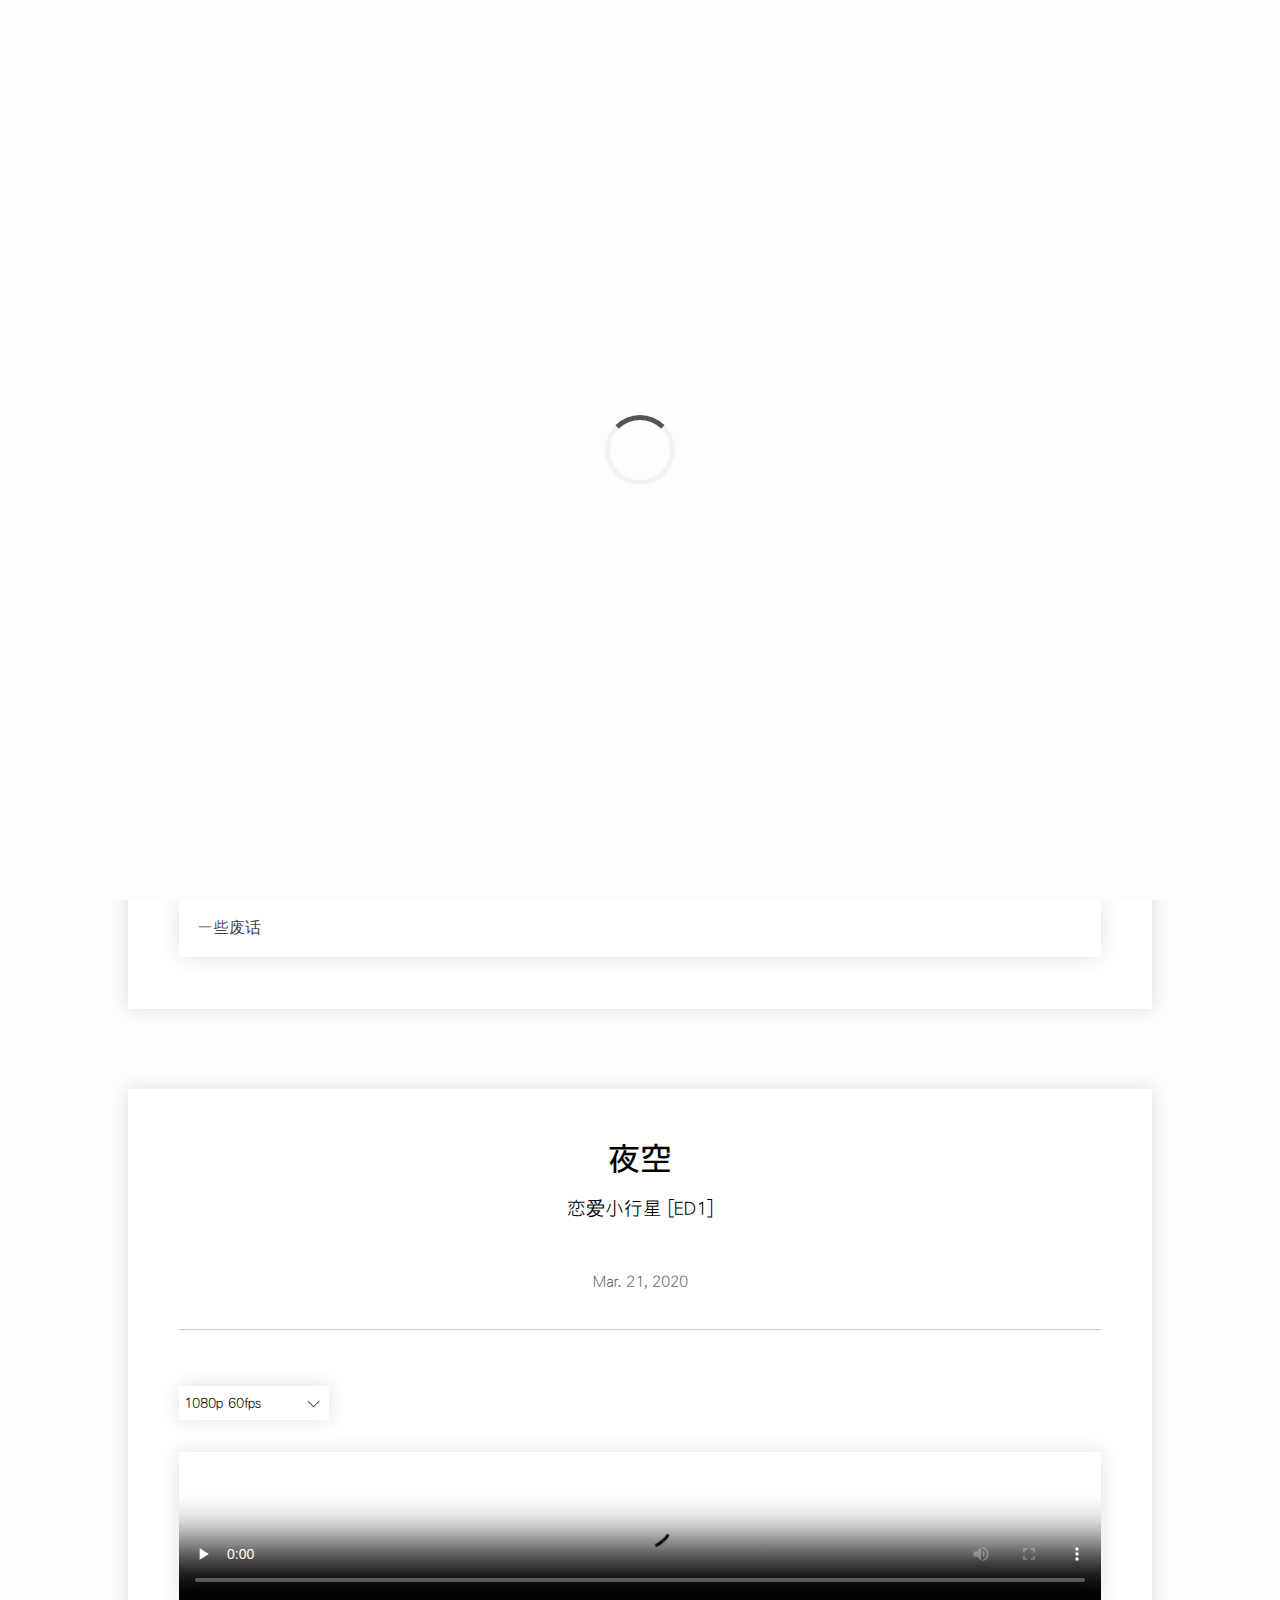
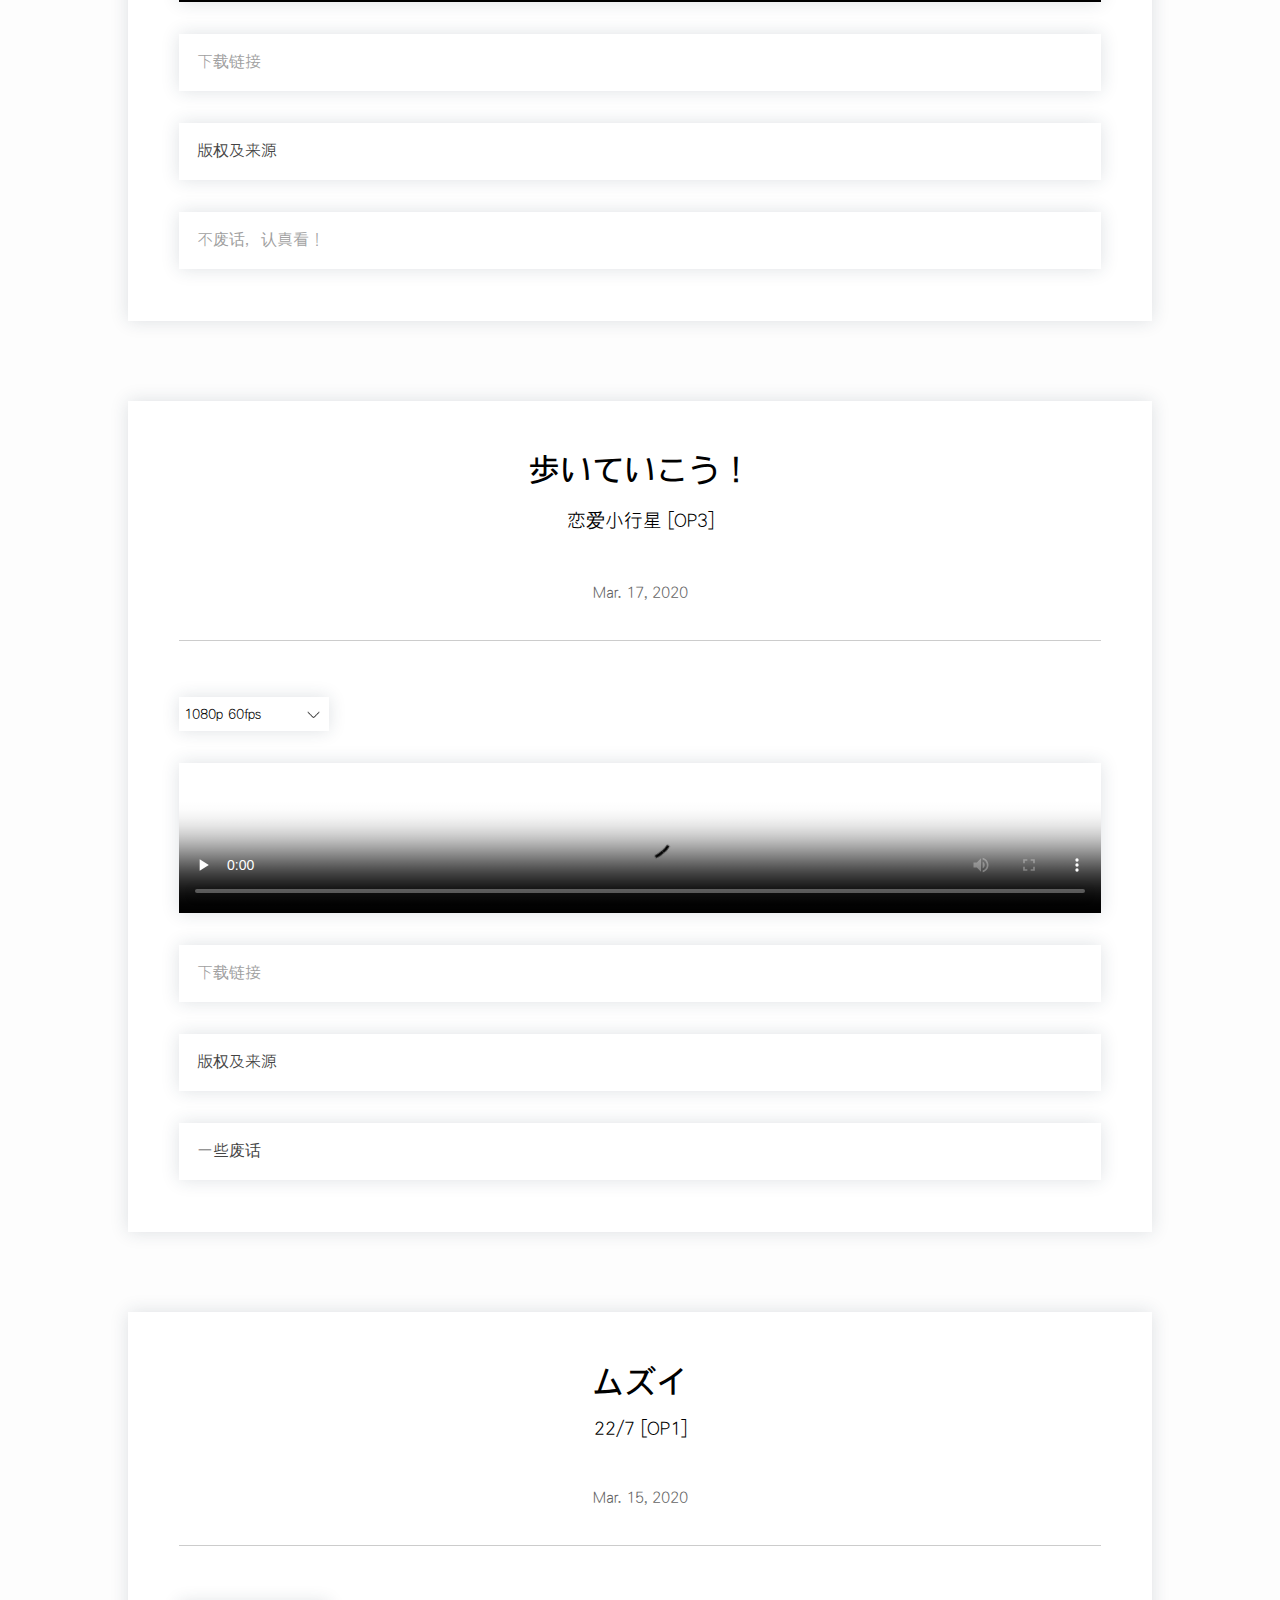
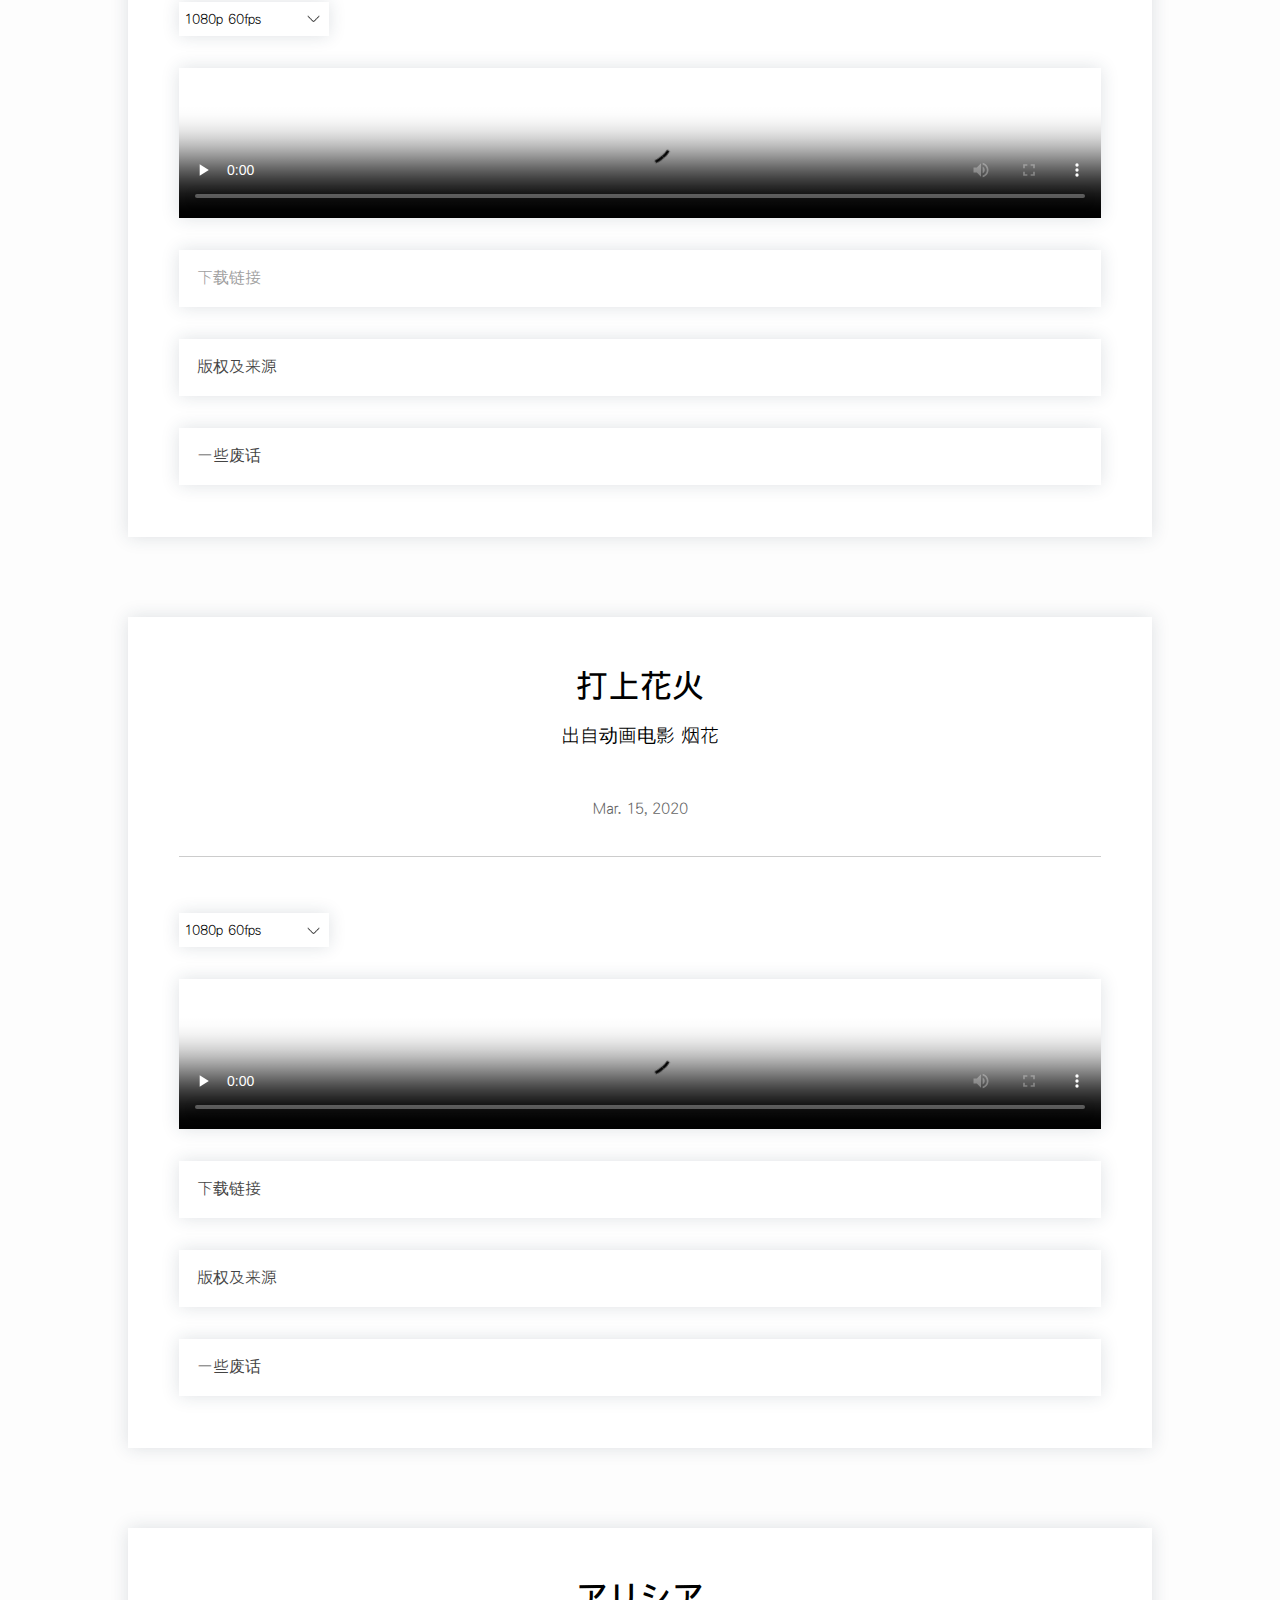
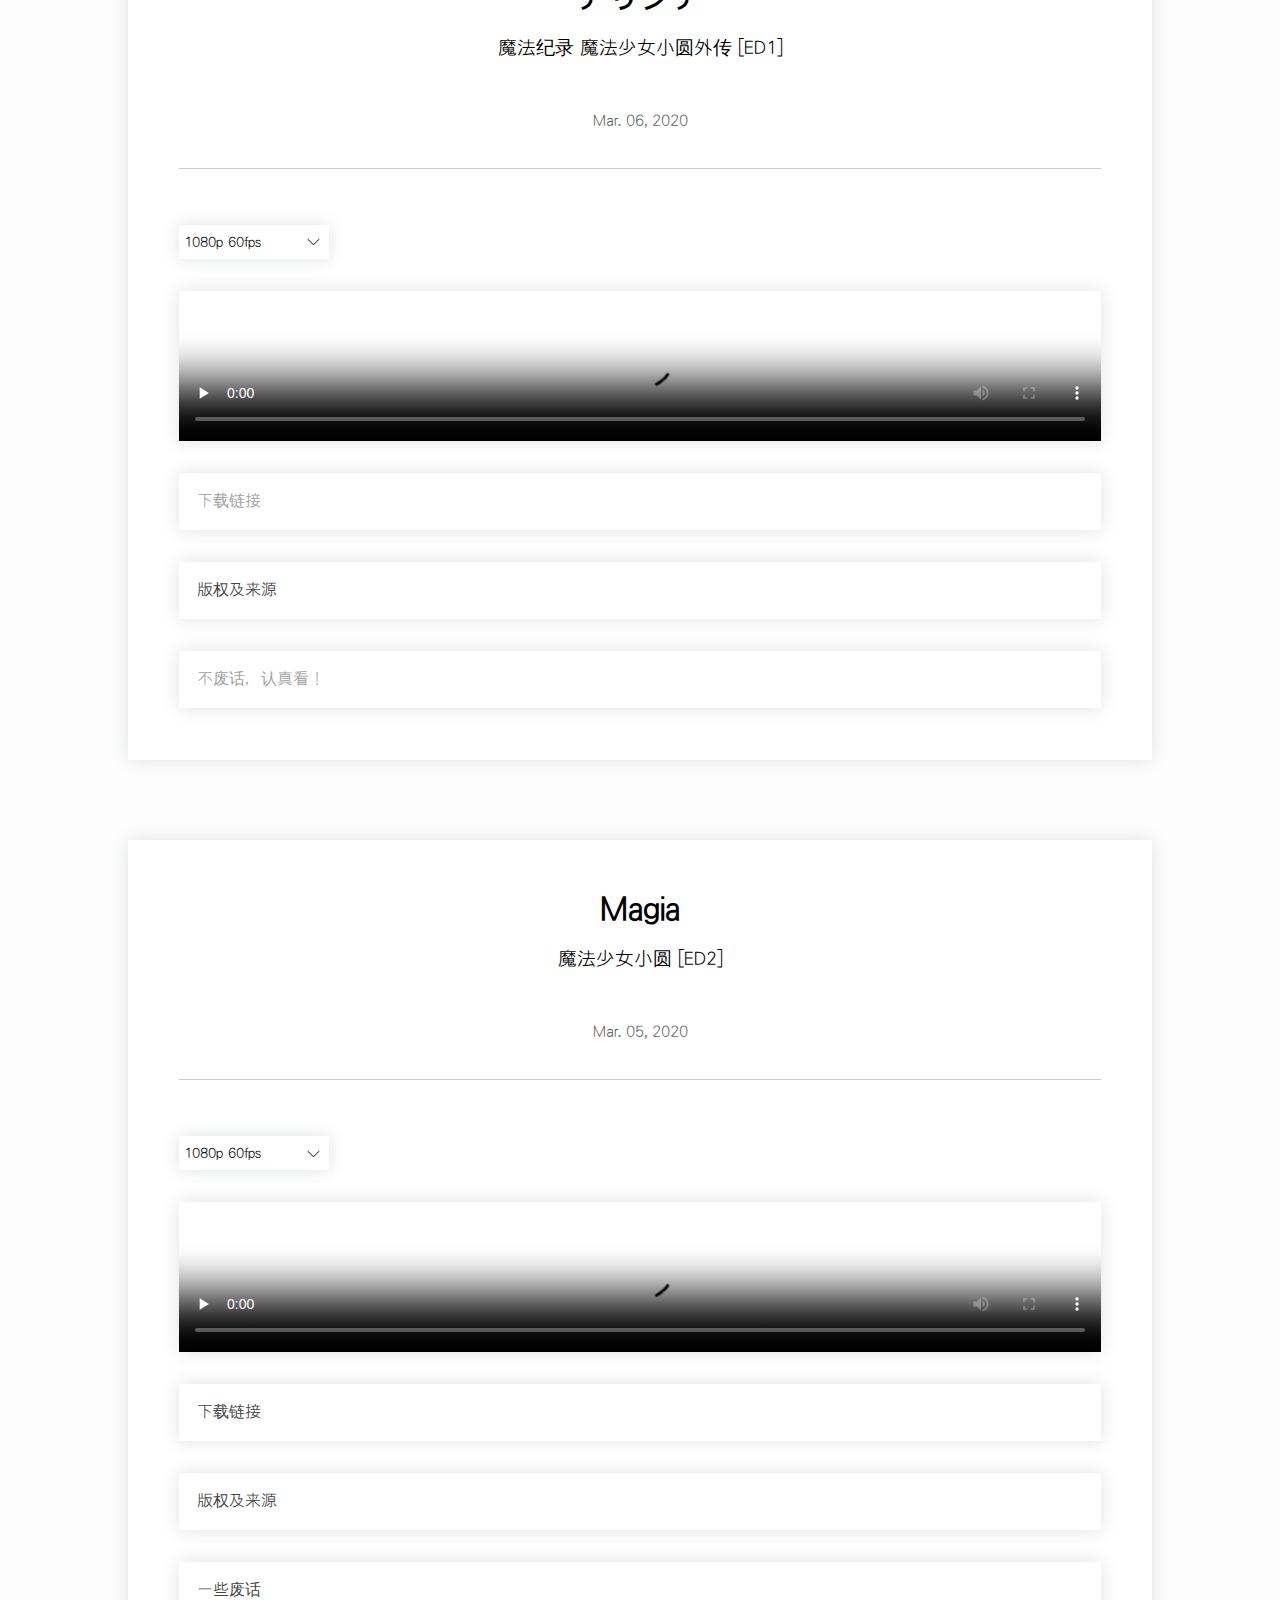
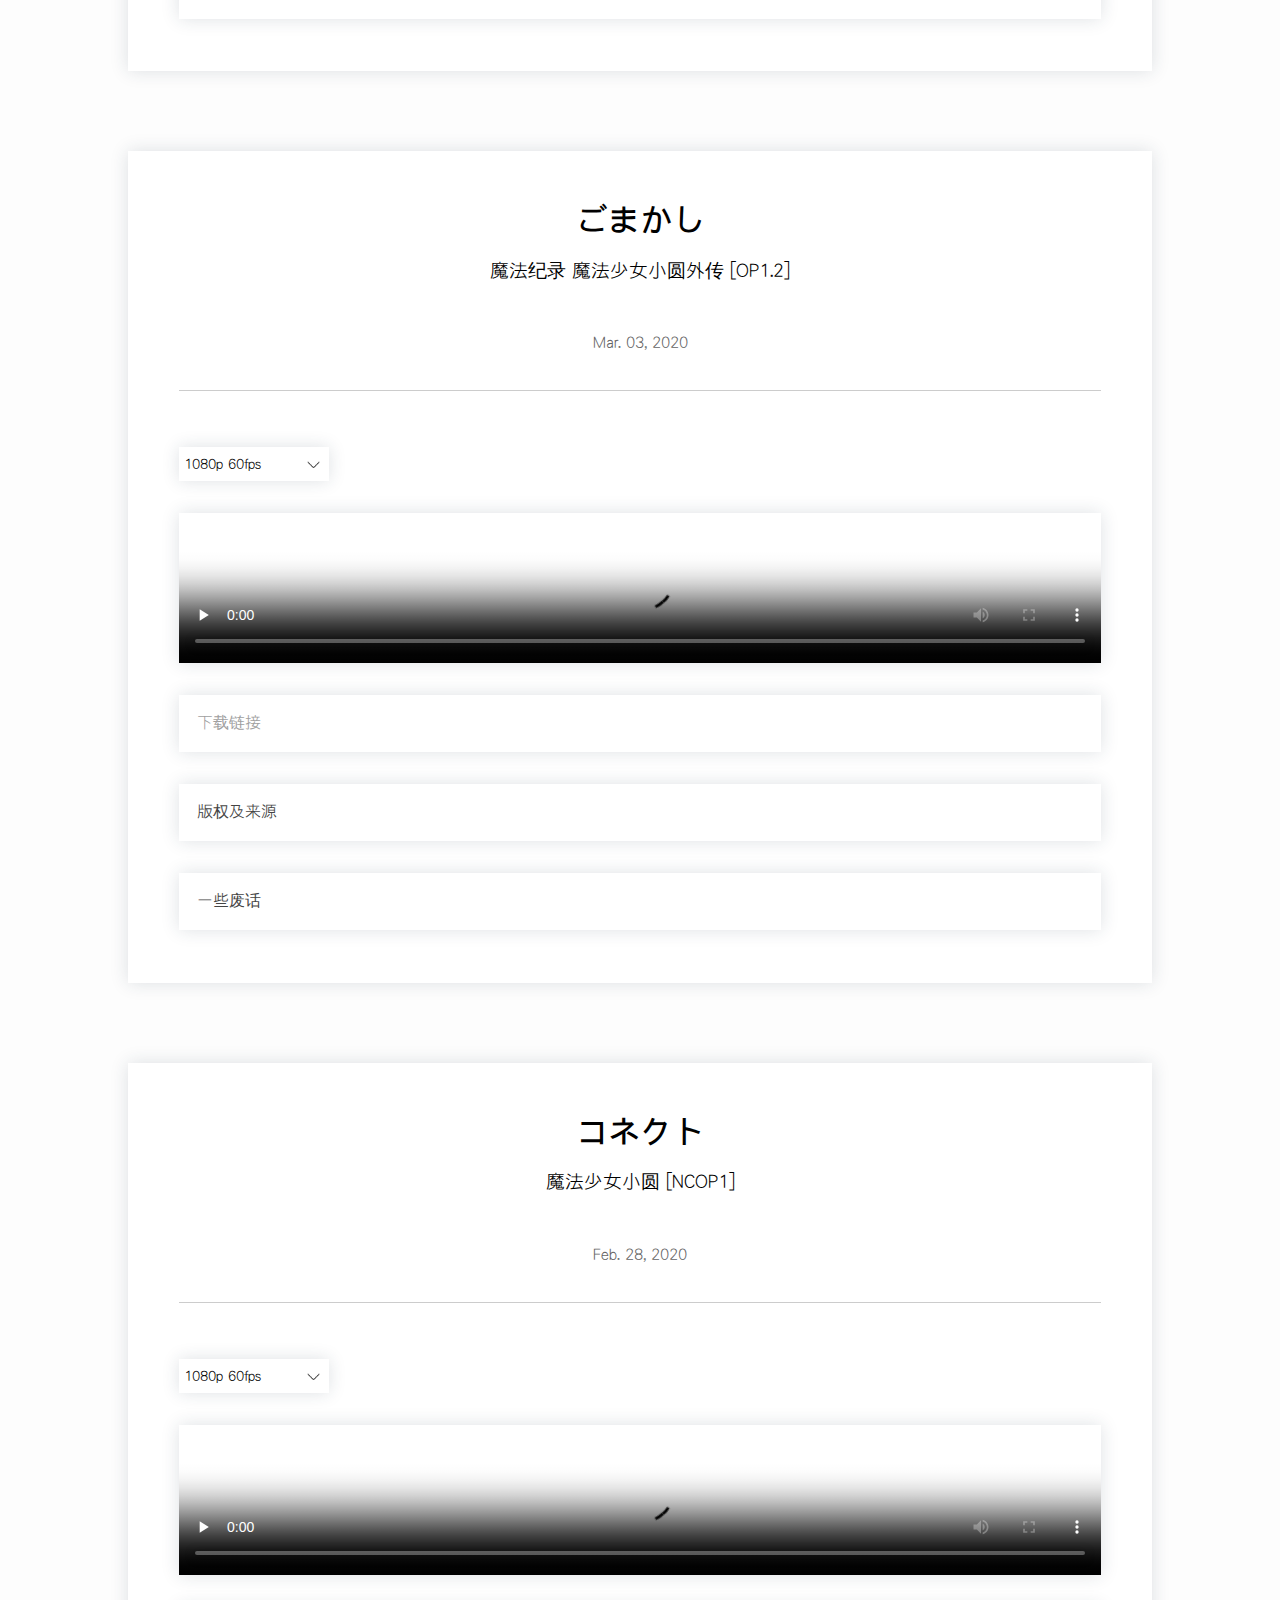
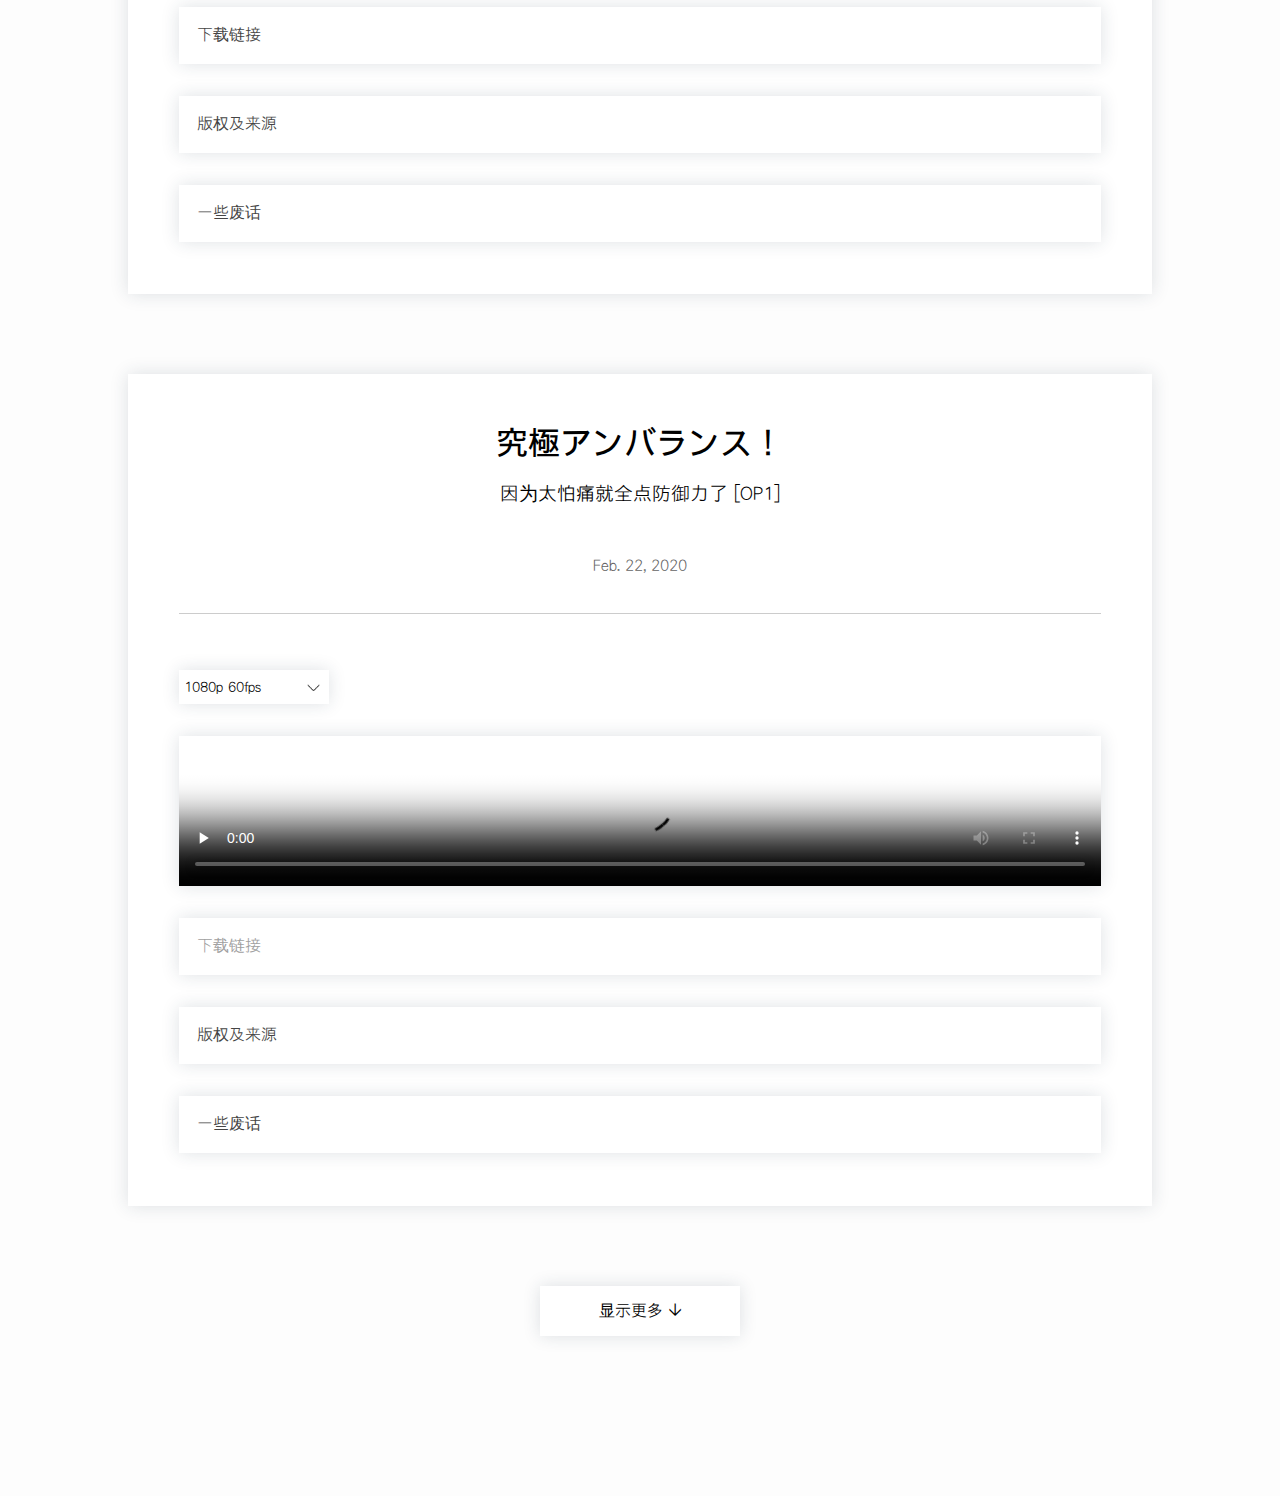
==== index.html @ 06110be8 "Code maintenance" ====
<!DOCTYPE html>
<html lang="zh-Hans">
<head>
<title>Smooth Video Project Demo</title>
<meta charset="UTF-8">
<meta name="description" content="Demo videos for SVP">
<meta name="keywords" content="SVP, Smooth Video Project, Anime">
<meta name="viewport" content="width=device-width, initial-scale=1">
<link rel="stylesheet" type="text/css" href="css/style.css">
<script src="scripts/jquery-3.4.1.min.js"></script> 
<script src="scripts/list.js"></script> 
<script src="scripts/list_initialize.js"></script> 
<script src="scripts/ui_initialize.js"></script> 
<script src="scripts/ui_template.js"></script> 
<script src="scripts/ui_control.js"></script> 
<script src="scripts/player_control.js"></script>
</head>

<body onscroll="headerStyleUpdate()" onresize="menuSmallScreenOptimize ()">
<div id="loadingScreen">
    <div id="loadingAnimation"></div>
</div>
<img id="ip_check_img" alt="google server test image">
<script>
        googleStatusCheck ();
    </script>
<div id="nav-btn" class onclick="navUpdate ()"><span></span></div>
<div id="nav-menus">
    <div id="nav-menu-1">
        <div class="nav-menu-content">
            <div class="nav-menu-title">
                <p>SVP DEMO</p>
            </div>
            <div><a href="javascript:void(0);" onclick="updatePage ('video')">
                <p>主页&nbsp;/ Home Page</p>
                </a></div>
            <div><a href="javascript:void(0);" onclick="showMenu ('nav-menu-2')">
                <p>设置&nbsp;/ Settings</p>
                </a></div>
            <div><a href="javascript:void(0);" onclick="updatePage ('readme')">
                <p>注意事项&nbsp;/ Read Me</p>
                </a></div>
            <div></div>
        </div>
    </div>
    <div id="nav-menu-2">
        <div class="nav-menu-content">
            <div class="nav-menu-title">
                <p>设置&nbsp;/ Settings</p>
            </div>
            <div>
                <p>简繁转换&nbsp;/ Character Set</p>
                <div id="google_translate_element"></div>
            </div>
            <div><a href="javascript:void(0);" onclick="hideMenu ('nav-menu-2')">
                <p>&#129120;&nbsp;返回&nbsp;/ Back</p>
                </a></div>
            <div></div>
        </div>
    </div>
</div>
<div id="header" class>
    <div class="header-content">
        <div class="header-title">
            <p><span onclick="smoothUpdateVideos ('video','main')">SVP DEMO</span></p>
        </div>
    </div>
</div>
<div id="main">
    <div id="search-bar">
        <div class="icon">
            <svg focusable="false" viewbox="0 0 24 24">
                <path d="M15.5 14h-.79l-.28-.27A6.471 6.471 0 0 0 16 9.5 6.5 6.5 0 1 0 9.5 16c1.61 0 3.09-.59 4.23-1.57l.27.28v.79l5 4.99L20.49 19l-4.99-5zm-6 0C7.01 14 5 11.99 5 9.5S7.01 5 9.5 5 14 7.01 14 9.5 11.99 14 9.5 14z"></path>
            </svg>
        </div>
        <div class="input">
            <input type="text" autocapitalize="off" autocomplete="off">
        </div>
    </div>
    <script>
        var input = document.getElementById("search-bar").getElementsByTagName("input")[0];
        input.addEventListener("keyup", function(event) {
            if (event.keyCode === 13) {
                search (this.value);
                $(this).blur();
            }
        });
    </script>
    <div id="videos">
        <div class="readme" style="display: none;">
            <h1 align="center">注意事项</h1>
            <h3 align="center">OPED的艺术凝聚了一部番的灵魂！</h3>
            <br />
            <p class="date">Mar. 26, 2020</p>
            <button class="accordion">CREDIT</button>
            <div class="panel">
                <ol>
                    <li>
                        <p><a href="https://www.svp-team.com/">SVP官网</a></p>
                    </li>
                    <li>
                        <p>此页面上的资源仅供学习交流使用，禁止用于任何商业用途！若喜欢此作品请购买正版支持！</p>
                    </li>
                </ol>
            </div>
            <button class="accordion">关于网页使用</button>
            <div class="panel">
                <ol>
                    <li>
                        <p>请使用当前的网页语言进行搜索。即当网页为简体时，请用简体中文进行搜索（也可以直接用日文搜索歌曲名），以此类推。</p>
                    </li>
                    <li>
                        <p>搜索关键词请用空格分开。</p>
                    </li>
                    <li>
                        <p>任何bug请通过<a href="https://github.com/KarlKKang/SVP-Demo">Github</a>提交。</p>
                    </li>
                </ol>
            </div>
            <button class="accordion">关于在线播放</button>
            <div class="panel">
                <ol>
                    <li>
                        <p>请根据网络情况自行选择分辨率播放。默认播放1080p分辨率。</p>
                    </li>
                    <li>
                        <p>建议网速：</p>
                        <ul>
                            <li>
                                <p>1080p - 10Mbps</p>
                            </li>
                            <li>
                                <p>2160p (4K) - 25Mbps</p>
                            </li>
                        </ul>
                    </li>
                    <li>
                        <p>部分设备（目前已知所有ios设备）不支持浏览器4K在线播放，在这种情况下即使选择4K也只会播放1080p。点击<a href="https://storage.googleapis.com/svp-demo/videos/online/%E6%9F%90%E7%A7%91%E5%AD%A6%E7%9A%84%E8%B6%85%E7%94%B5%E7%A3%81%E7%82%AES%20%5BOP1%5D%5B2160p%5D%5Bx264_aac%5D.mp4">这里</a>测试你的设备是否支持4K播放。</p>
                    </li>
                    <li>
                        <p>部分视频有使用音轨延迟，如果播放器不支持会导致音轨和视频不同步，遇到这种情况请更换播放器或浏览器。</p>
                    </li>
                    <li>
                        <p>Windows浏览器建议：</p>
                        <ul>
                            <li>
                                <p>旧版Edge不推荐，不支持音轨延迟。</p>
                            </li>
                            <li>
                                <p>新版Chromium Edge同样不推荐，视频播放不流畅，会产生Judder效果。</p>
                            </li>
                            <li>
                                <p>Chrome推荐。</p>
                            </li>
                            <li>
                                <p>Firefox推荐。</p>
                            </li>
                        </ul>
                    </li>
                    <li>
                        <p>在线播放的视频均为低码率高压缩版，如果需要高质量版请展开“下载链接”菜单下载。</p>
                    </li>
                    <li>
                        <p>在线播放的视频字幕均为内嵌硬字幕，如需要软字幕版本请展开“下载链接”菜单下载高质量版。</p>
                    </li>
                </ol>
            </div>
            <button class="accordion">关于下载</button>
            <div class="panel">
                <ol>
                    <li>
                        <p>高质量下载版色彩精度为10bit，请仔细配置播放器以获得最佳体验。</p>
                    </li>
                    <li>
                        <p>下载版字幕为mkv封装软字幕，有的会同时封装字体，有的不会。没有封装字体的请自行安装字体。</p>
                    </li>
                    <li>
                        <p>新番源均为WebRip，故没有高质量版本提供下载。</p>
                    </li>
                </ol>
            </div>
            <button class="accordion">关于视频源的选择</button>
            <div class="panel">
                <ol>
                    <li>
                        <p>新番源均为WebRip，有蓝光源放流的就会根据情况选择BDMV或BDRip。</p>
                    </li>
                    <li>
                        <p>关于NC OP/ED：首先新番肯定不会有NC版的。其次如果credit对补帧效果影响不大我们会选择保留credit，如果credit对画面平衡有帮助我们也会保留credit。</p>
                    </li>
                    <li>
                        <p>至于BD放流后已经做过WebRip的番会不会重做，就要随缘了~</p>
                    </li>
                </ol>
            </div>
            <div class="end-line-margin"></div>
        </div>
        <div id="page-end"></div>
    </div>
</div>
<div id="key"></div>
<script>
		initialize();
	</script> 
<script type="text/javascript">
        function googleTranslateElementInit() {
            new google.translate.TranslateElement({pageLanguage: 'zh-Hans'}, 'google_translate_element');
        }
    </script> 
<script type="text/javascript" src="//translate.google.com/translate_a/element.js?cb=googleTranslateElementInit"></script>
</body>
</html>
---- css/style.css ----
@font-face {
    font-family: JP;
    src: url("../fonts/ja/DFPGothicP-W3.woff");
    font-weight: normal;
}
@font-face {
    font-family: JP;
    src: url("../fonts/ja/DFPGothicP-W5.woff");
    font-weight: bold;
}
@font-face {
    font-family: CN;
    src: url("../fonts/zh/华康金刚黑A Std Light.woff");
    font-weight: normal;
}
@font-face {
    font-family: CN;
    src: url("../fonts/zh/华康金刚黑A Std Medium.woff");
    font-weight: bold;
}
@font-face {
    font-family: Arial;
    src: url("../fonts/en/Arial.woff");
    font-weight: normal;
}
@font-face {
    font-family: Arial;
    src: url("../fonts/en/Arial Bold.woff");
    font-weight: bold;
}
@font-face {
    font-family: Arial;
    src: url("../fonts/en/Arial Italic.woff");
    font-weight: normal;
    font-style: italic;
}
@font-face {
    font-family: Arial;
    src: url("../fonts/en/Arial Bold Italic.woff");
    font-weight: bold;
    font-style: italic;
}
@font-face {
    font-family: Segoe UI Symbol;
    src: url("../fonts/symbol/SEGUISYM.woff");
}

* {
    font-family: "CN", "JP", "Arial", "Emoji", "Segoe UI Symbol";
    box-sizing: border-box;
    border: 0;
    outline: 0;
}
:lang(ja){
    font-family: "JP", "Arial", "Emoji", "Segoe UI Symbol" !important;
}
.emoji{
    font-family: "Arial" !important;
}

a, a:link, a:visited, a:active, a:hover {
    color: #1069c9;
    text-decoration: none;
}
a:hover{
    text-decoration: underline;
}

body{
    background: #fdfdfd;
    color: #000;
    margin: 0px;
}
#main{
    position: absolute;
    z-index: 1;
    top: 0px;
    right: 0px;
    left: 0px;
    font-size: 1em;
    padding-top: 5em;
    padding-bottom: 5em;
    padding-left: 10%;
    padding-right: 10%;
}
h3 {
    font-weight: normal;
}
hr{
    display: block;
    margin-top: 0.5em;
    margin-bottom: 0.5em;
    margin-left: auto;
    margin-right: auto;
    border-bottom: 1px solid rgba(0,0,0,0.2);
}
.video-frame, .readme, #page-end, #search-bar {
    margin: 0px auto 5em auto;
    width: 100%;
    max-width: 1500px;
    font-size: 1em;
}
.video-frame, .readme{
    padding-top: 3%;
    padding-bottom: 3%;
    padding-left: 5%;
    padding-right: 5%;
    background-color: #fff;
    box-shadow: 0 0 17px 0 rgba(32,52,76,.15);
    transition: box-shadow .4s ease-out;
}
.video-frame:hover, .readme:hover, #page-end button:hover, #search-bar:hover{
    box-shadow: 0 2px 30px 2px rgba(32,52,76,.25);
}
video {
    position: relative;
    width: 100%;
    display: block;
    float: left;
}
video, .video-disabled {
    font-size: 1em;
    margin: 2em 0px 0px 0px;
    box-shadow: 0 0 17px 0 rgba(32,52,76,.15);
}
.video-disabled {
    position: relative;
    width: 100%;
    display: block;
    float: left;
    padding-top: 56.25%;
}
.video-disabled-content {
    position: absolute;
    top: 0;
    left: 0;
    bottom: 0;
    right: 0;
}
.video-disabled-content-overlay {
    position: absolute;
    width: 100%;
    height: 100%;
    background-color: rgba(0,0,0,0.75);
    z-index: 2;
}
.video-disabled-content-overlay-content {
    position: absolute;
    margin: 0px 5%;
    top: 50%;
    color: white;
    -ms-transform: translate(0px,-50%);
    transform: translate(0px,-50%);
}
.date {
    text-align: center;
    color: rgb(100, 100, 100);
}
#page-end{
    text-align: center;
}
#page-end button{
    margin: 0 auto;
    font-size: 1em;
    max-width: 200px;
    width: 100%;
    height: 50px;
    background-color: #fff;
    box-shadow: 0 0 17px 0 rgba(32,52,76,.15);
    transition: box-shadow .4s ease-out;
}
#page-end p{
    margin: 0 auto;
    font-size: 1em;
    color: rgb(100, 100, 100);
}
#key{
    position: fixed;
    font-size: 0;
    top: 0;
    left: 0;
    width: 0px;
    height: 0px;
    margin: 0px;
    padding: 0px;
    overflow: hidden;
}

#header, #nav-btn,#nav-btn span{
    transition-duration: .4s;
    transition-timing-function: cubic-bezier(.7,0,.3,1);
}
#ip_check_img{
    display: none;
    width: 0;
    height: 0;
}
/*////////////////////////////////////////////////////////Search bar////////////////////////////////////////////////////////*/
#search-bar{
    background: #fff;
    display: flex;
    align-items: stretch;
    height: 50px;
    box-shadow: 0 0 17px 0 rgba(32,52,76,.15);
    transition: box-shadow .4s ease-out;
    margin: 0 auto 3em auto;
}
#search-bar .icon{
    margin: 0 10px;
    height: 50px;
    width: 24px;
    display: flex;
    align-items: center;
}
#search-bar .icon svg{
    display: block;
    fill: #9AA0A6;
    height: 24px;
    width: 24px;
}
#search-bar .input{
    margin-right: 10px;
    flex: 1;
    background-color: transparent;
}
#search-bar .input input{
    width: 100%;
    height: 100%;
    color: rgba(0,0,0,.87);
    word-wrap: break-word;
    font-size: 1em;
    display: block;
}
/*////////////////////////////////////////////////////////Navigation menu////////////////////////////////////////////////////////*/
#nav-menus{
    position: fixed;
    display: none;
    top: 0;
    left: 0;
    bottom: 0;
    right: 0;
    width: 100%;
    height: 100%;
    background-color: transparent;
    z-index: 98;
}
#nav-menu-1, #nav-menu-2{
    position: absolute;
    display: none;
    top: 0;
    left: 0;
    bottom: 0;
    right: 0;
    margin: 0;
    width: 100%;
    height: 100%;
    background-color: #fff;
    opacity: 0;
    overflow-y: auto;
}
#nav-menu-1{
    z-index: 1;
}
#nav-menu-2{
    z-index: 2;
}
.nav-menu-content{
    position: absolute;
    text-align: center;
    max-width: 100%;
    top: 50%;
    left: 50%;
    -ms-transform: translate(-50%, -50%);
    transform: translate(-50%, -50%);
    word-wrap: break-word;
}
.nav-menu-content.small-screen{
    top: 0;
    -ms-transform: translate(-50%, 0);
    transform: translate(-50%, 0);
}
.nav-menu-content div{
    margin: 0;
    padding: 3em 0 0 0;
}
.nav-menu-content p{
    margin: 0;
    padding: 0;
    font-size: 1.25em;
}
.nav-menu-content .nav-menu-title{
    padding: 3em 0 3em 0;
    border-bottom: .5px solid rgba(0,0,0,0.2);
}
.nav-menu-content a, .nav-menu-content a:link, .nav-menu-content a:hover, .nav-menu-content a:active, .nav-menu-content a:visited{
    color: #000;
    text-decoration: none;
    transition: color .3s ease-out;
}
.nav-menu-content a:hover, .nav-menu-content a:active{
    color: #bbb;
}
#google_translate_element{
    padding: 1em 0 0 0;;
    margin: 0;
}
#google_translate_element div{
    padding: 0;
    margin: 0;
}
#google_translate_element .unavailable{
    color: #bbb;
    font-size: 1em;
    padding-top: 1em;
}
select.goog-te-combo{
    max-width: 250px;
    width: 100%;
    margin-bottom: 1em !important;
}
/*////////////////////////////////////////////////////////Navigation button////////////////////////////////////////////////////////*/
#nav-btn{
    position: fixed;
    top: 10.5px;
    left: 4.6875%;
    display: block;
    width: 24px;
    height: 24px;
    cursor: pointer;
    z-index: 99;
}
#nav-btn span{
    display: block;
    position: absolute;
    top: 50%;
    left: 50%;
    width: 18px;
    height: 2px;
    background: #000;
    margin: -1px 0 0 -9px;
    border-radius: 1px;
    -webkit-transform-origin: right top;
    transform-origin: right top;
}
#nav-btn span:before, #nav-btn span:after{
    display: block;
    position: absolute;
    top: 50%;
    left: 0;
    width: 18px;
    height: 2px;
    background: #000;
    content: "";
    transition: .3s;
}
#nav-btn span:before{
    margin-top: -8px;
}
#nav-btn span:after{
    margin-top: 6px;
    width: 12px;
}
/*
#nav-btn.active{
    pointer-events: none;
}
*/
#nav-btn.active span{
    background: transparent;
}
#nav-btn.active span:before, #nav-btn.active span:after{
    margin-top: 0;
}
#nav-btn.active span:before{
    -webkit-transform: rotate(-45deg);
    transform: rotate(-45deg);
}
#nav-btn.active span:after{
    width: 18px;
    -webkit-transform: rotate(-135deg);
    transform: rotate(-135deg);
}
/*////////////////////////////////////////////////////////Header////////////////////////////////////////////////////////*/
#header{
    position: fixed;
    top: 0;
    left: 0;
    width: 100%;
    height: 46px;
    background: none;
    z-index: 89;
    transition: box-shadow .3s ease, background .3s ease;
}
#header.header-fixed{
    background: #fff;
    border-bottom: .5px solid rgba(0,0,0,0.2);
}
#header .header-content{
    position: relative;
    width: 100%;
    height: 100%;
    padding: 10.5px 4.6875%;
    text-align: center;
}
#header .header-title{
    margin: 0 auto;
}
#header .header-title p{
    margin: auto;
    font-size: 1.17em;
}
#header .header-title p span{
    cursor: pointer;
}
/*////////////////////////////////////////////////////////Select////////////////////////////////////////////////////////*/
select {
    font-size: 0.9em;
    margin: 2.2222em 0px 0px 0px;
    max-width: 150px;
    width: 100%;
    padding: 5px 35px 5px 5px;
    -moz-appearance: none;
    -webkit-appearance: none;
    appearance: none;
    height: 34px;
    background: url('../image/arrow_3.png') 96% / 15% no-repeat #FFF;
    background-color: #fff;
    box-shadow: 0 0 17px 0 rgba(32,52,76,.15);
}
select::-ms-expand {
    display: none; /* Hide the default arrow in Internet Explorer 10 and Internet Explorer 11 */
}
/* Target Internet Explorer 9 to undo the custom arrow */
@media screen and (min-width:0\0) {
    select {
        background: none\9;
        padding: 5px\9;
    }
}
.end-line-margin {
    font-size: 2em;
    margin: 0.67em 0px 0px 0px;
    width: 100%;
    height: 0px;
}

/*////////////////////////////////////////////////////////Accordion////////////////////////////////////////////////////////*/
.accordionDisabled, .accordion {
    display: block;
    float: left;
    font-size: 1em;
    margin: 2em 0px 0px 0px;
    background-color: #fff;
    box-shadow: 0 0 17px 0 rgba(32,52,76,.15);
    padding: 18px;
    width: 100%;
    text-align: left;
    border: none;
    border-radius: 0px;
    outline: none;
}
.accordionDisabled {
    color: rgb(160, 160, 160);
    cursor: default;
}
.accordion {
    color: #444;
    cursor: pointer;
    transition: 0.4s;
}
/* Add a background color to the button if it is clicked on (add the .active class with JS), and when you move the mouse over it (hover) */
.accordion.active, .accordion:hover {
    background-color: #eee;
}
/* Style the accordion panel. Note: hidden by default */
.panel {
    background-color: white;
    box-shadow: 0 0 17px 0 rgba(32,52,76,.15);
    padding: 0 18px;
    margin: 0px;
    max-height: 0;
    overflow: hidden;
    transition: max-height 0.2s ease-out;
}

/*////////////////////////////////////////////////////////loader////////////////////////////////////////////////////////*/
#loadingScreen {
    position: fixed;
    width: 100%;
    height: 100%;
    z-index: 100;
    top: 0;
    left: 0;
    right: 0;
    bottom: 0;
    background-color: #fdfdfd;
}
#loadingAnimation {
    border: 5px solid #f3f3f3;
    border-top: 5px solid #555;
    border-radius: 50%;
    width: 70px;
    height: 70px;
    animation: spin 1s linear infinite;
    position: absolute;
    top: 50%;
    left: 50%;
    margin-top: -35px;
    margin-left: -35px;
}
@keyframes spin {
    0% {
        transform: rotate(0deg);
    }
    100% {
        transform: rotate(360deg);
    }
}
@-webkit-keyframes spin {
  0% { 
      -webkit-transform: rotate(0deg); 
    }
  100% { 
      -webkit-transform: rotate(360deg); 
    }
}
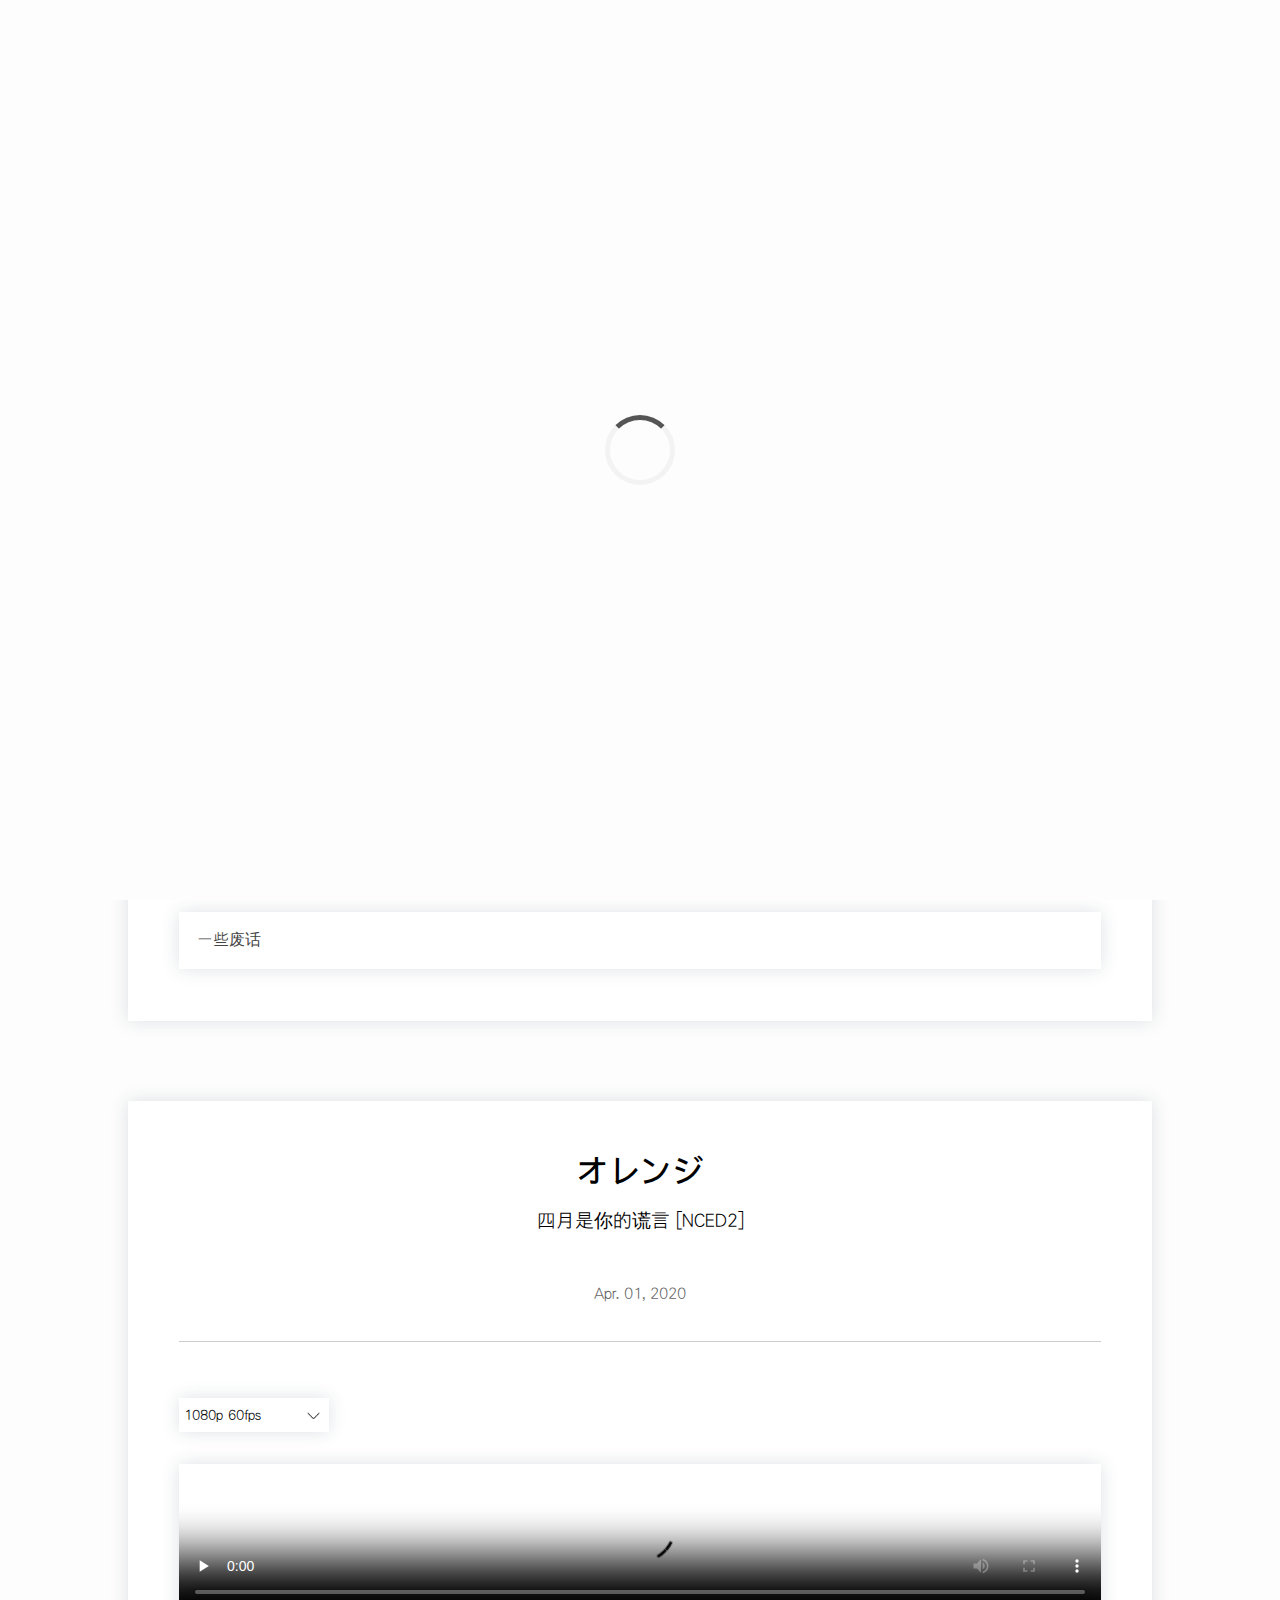
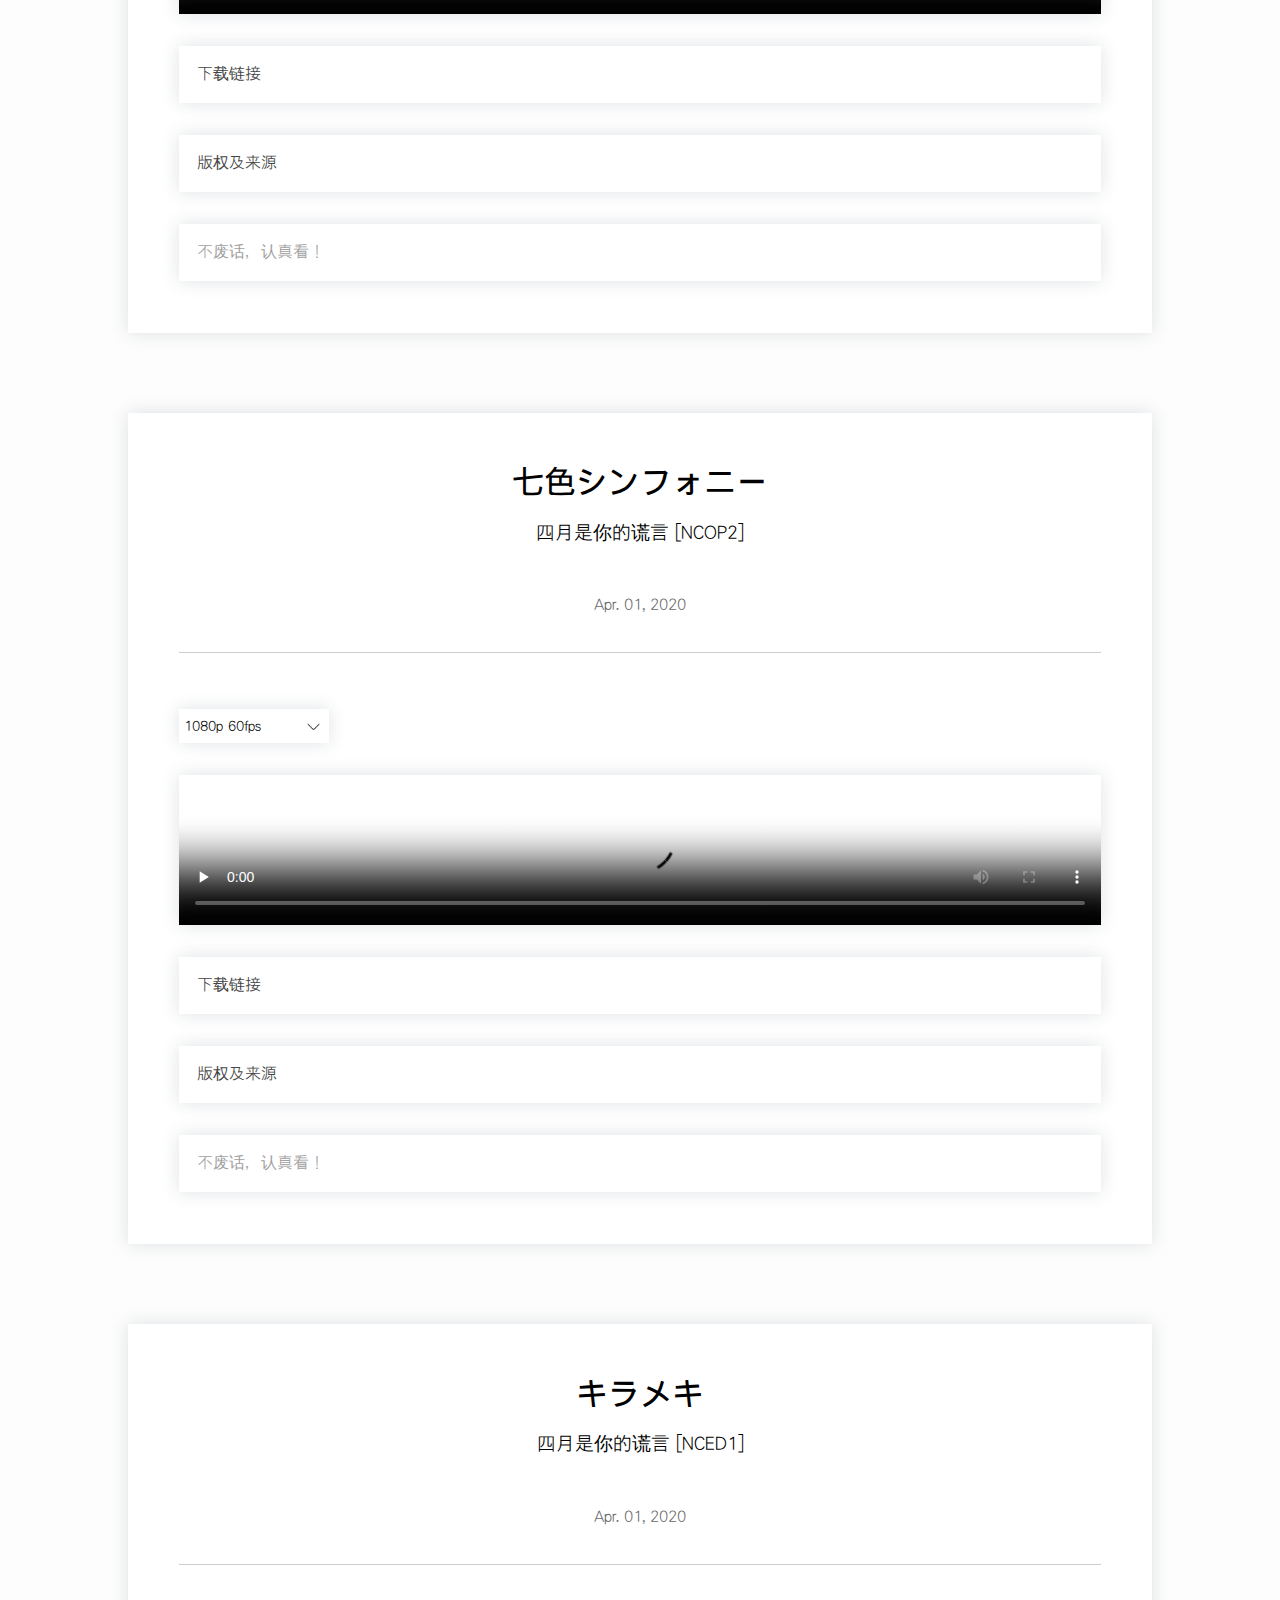
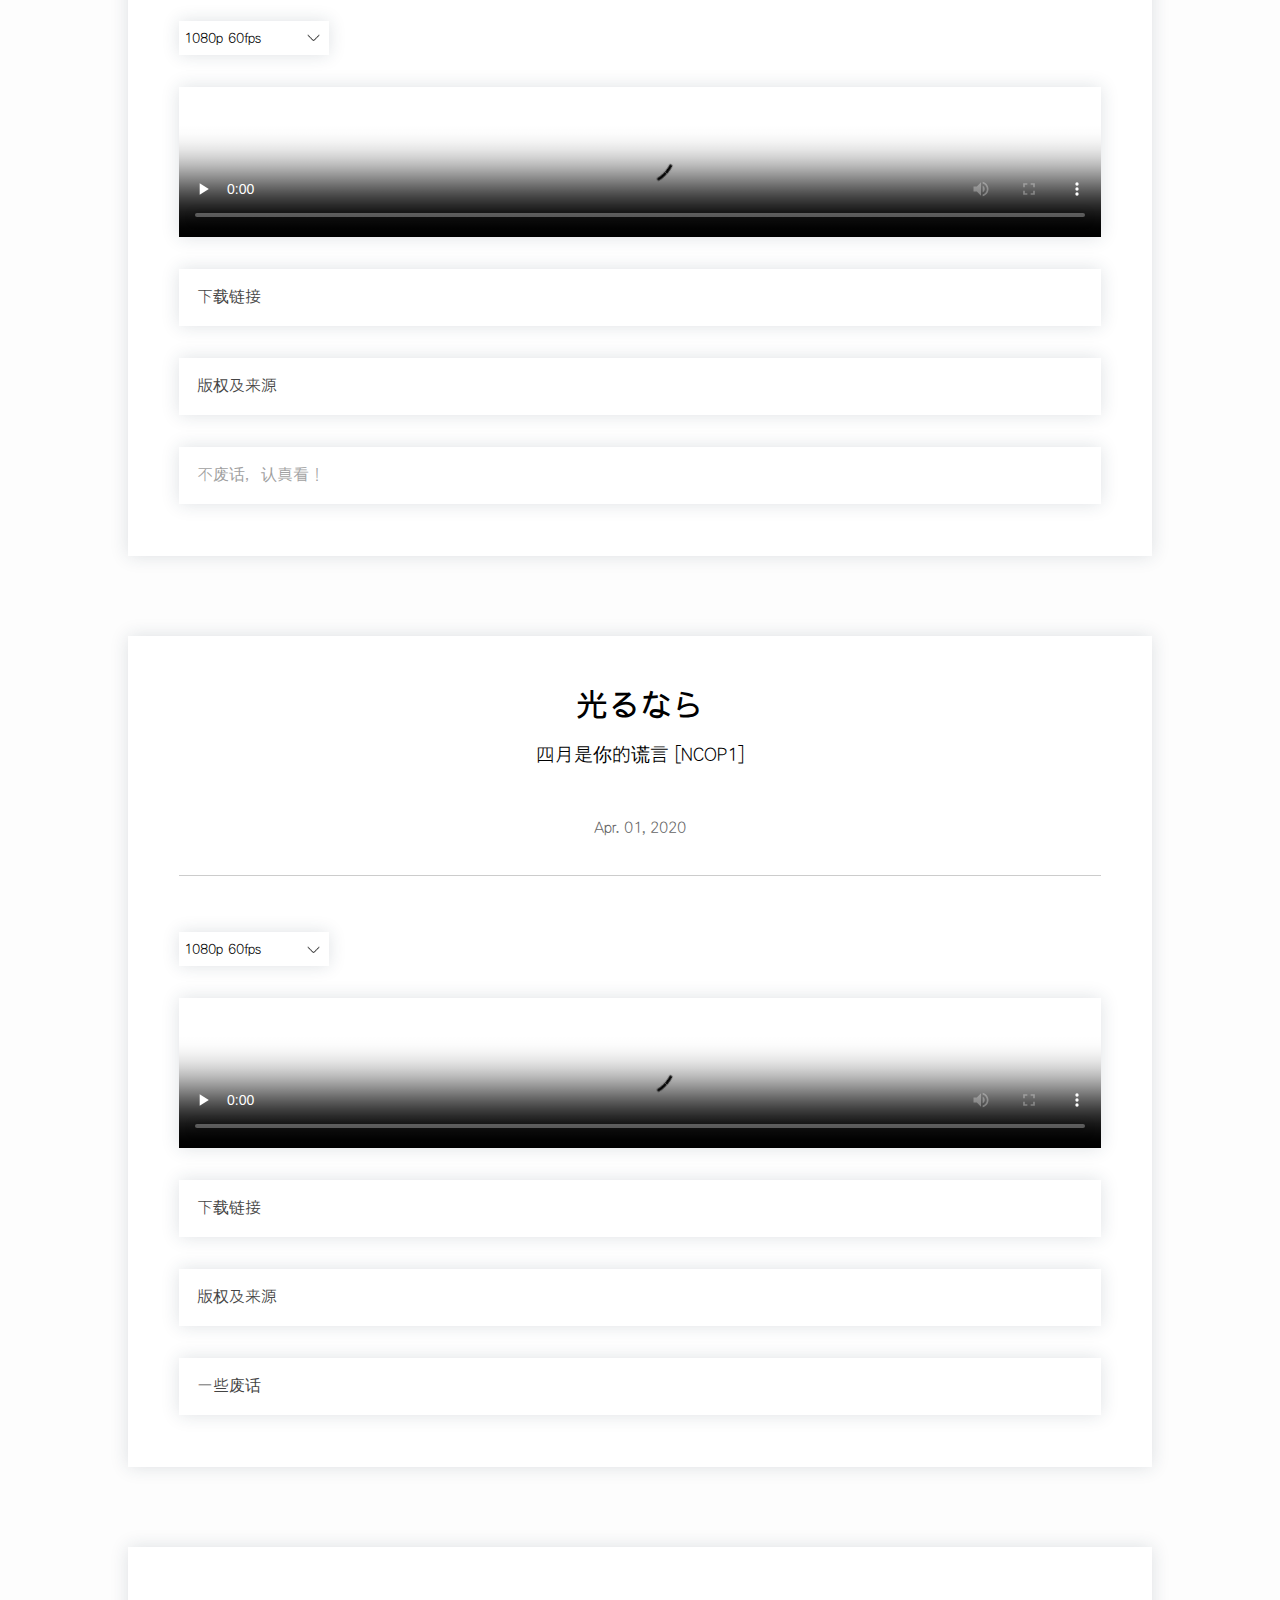
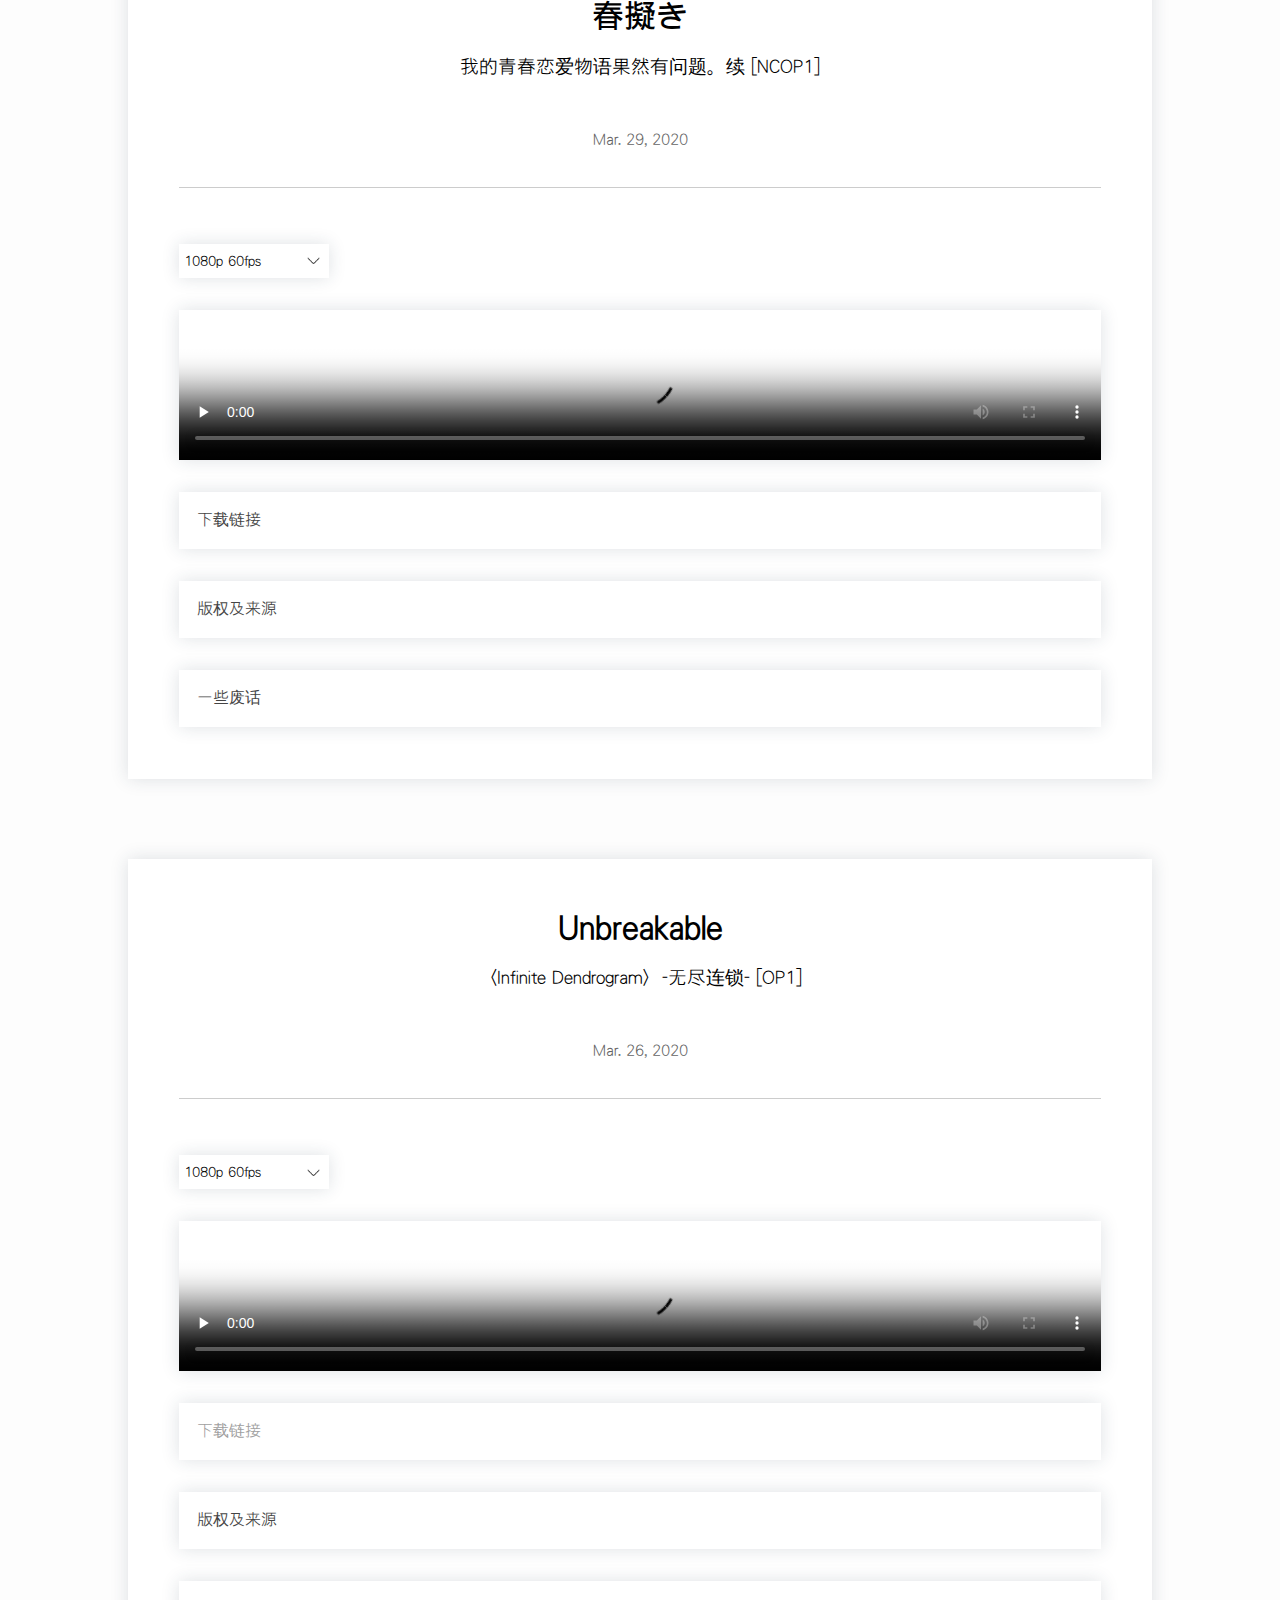
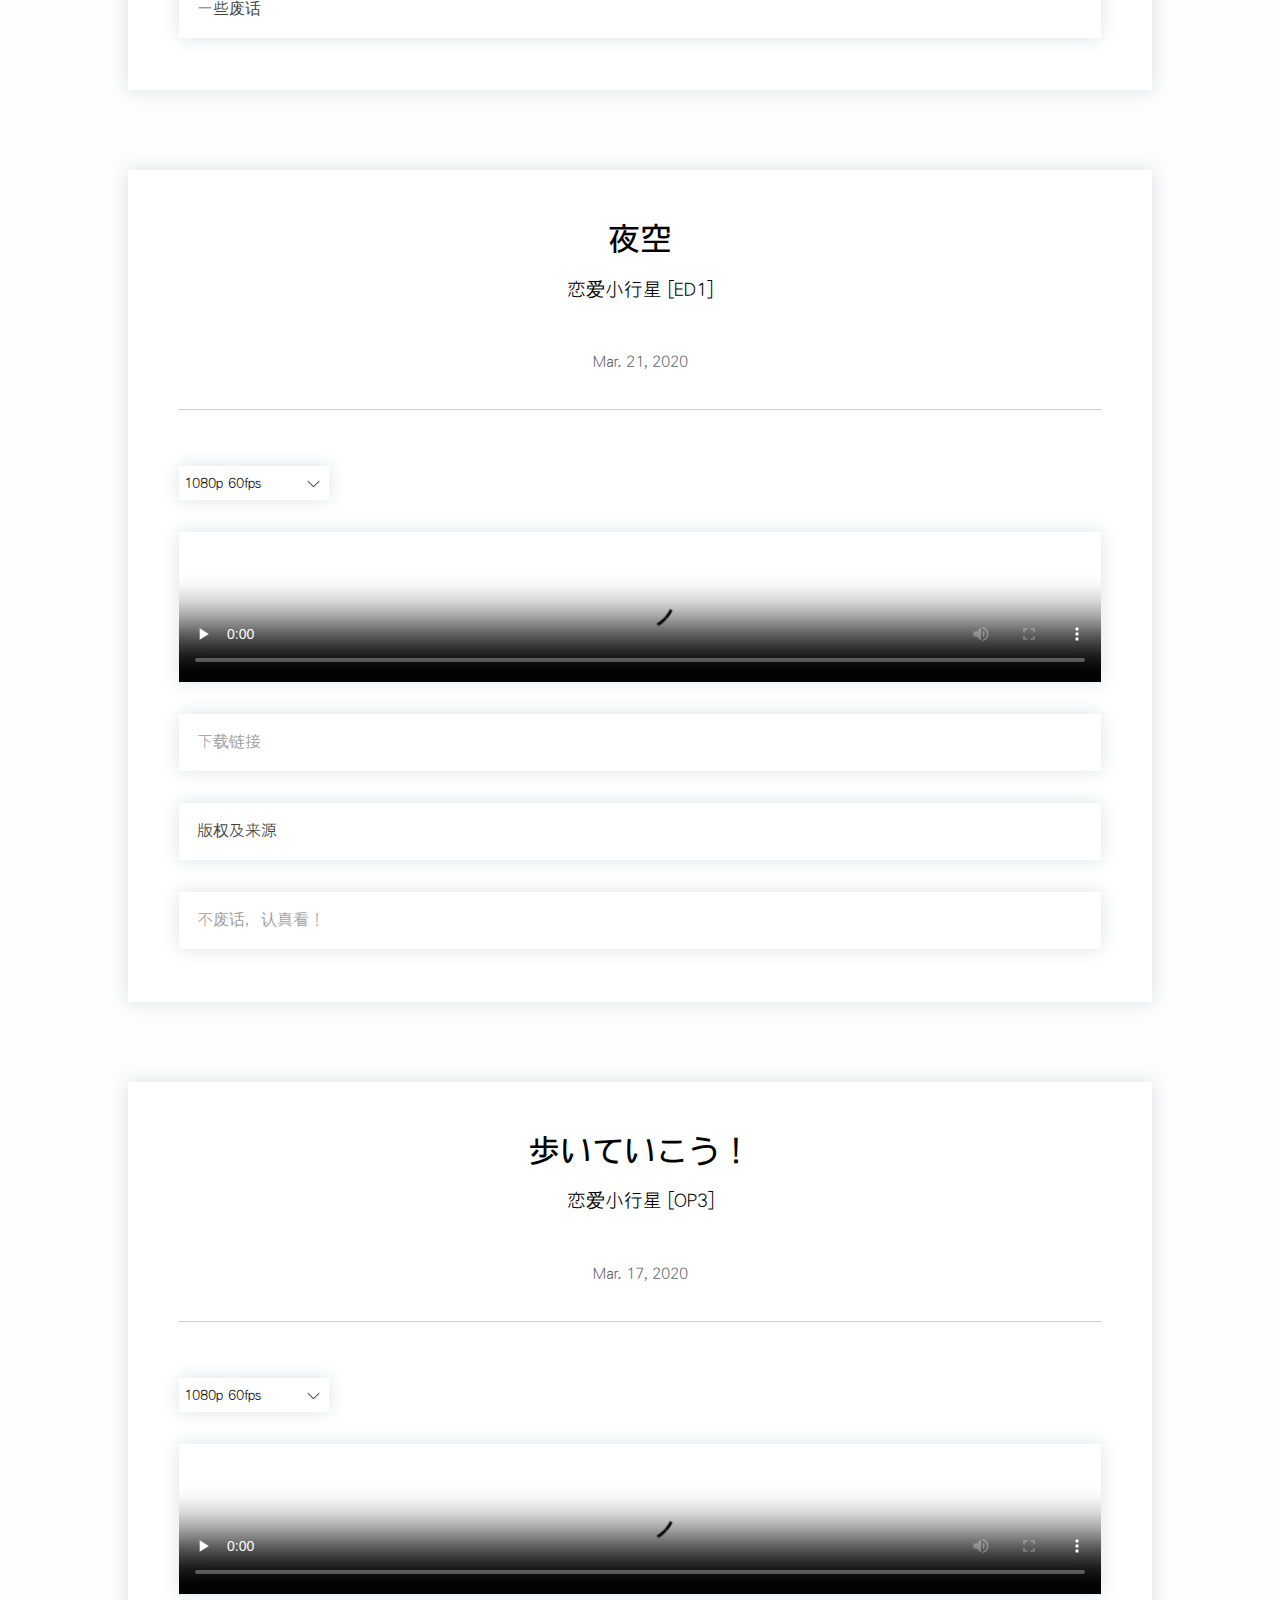
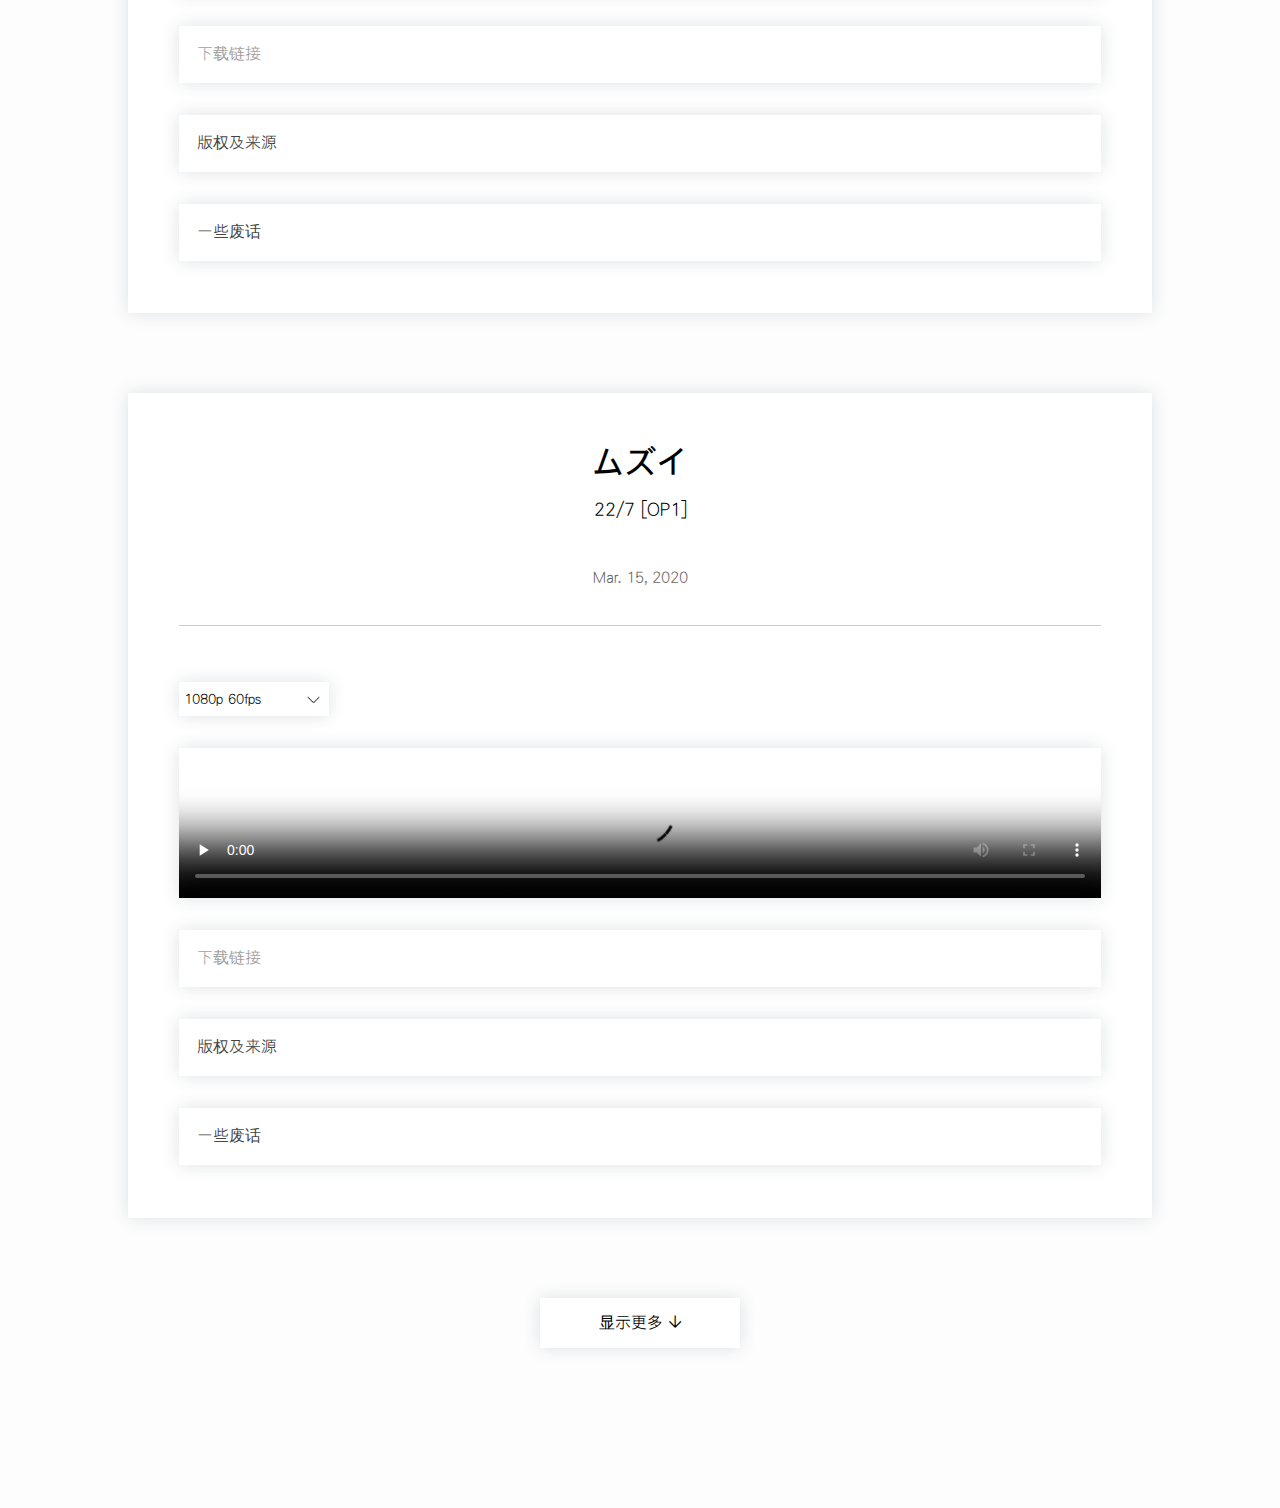
==== commit a19147a5: "Bug fix - Problem jumping to a video that is not currently on the page" ====
--- a/index.html
+++ b/index.html
@@ -62,7 +62,7 @@
 <div id="header" class>
     <div class="header-content">
         <div class="header-title">
-            <p><span onclick="smoothUpdateVideos ('video','main')">SVP DEMO</span></p>
+            <p><span onclick="smoothUpdatePage ('video','main')">SVP DEMO</span></p>
         </div>
     </div>
 </div>
--- a/css/style.css
+++ b/css/style.css
@@ -426,6 +426,10 @@
     background: url('../image/arrow_3.png') 96% / 15% no-repeat #FFF;
     background-color: #fff;
     box-shadow: 0 0 17px 0 rgba(32,52,76,.15);
+    transition: box-shadow .4s ease-out;
+}
+select:hover{
+    box-shadow: 0 2px 30px 2px rgba(32,52,76,.25);
 }
 select::-ms-expand {
     display: none; /* Hide the default arrow in Internet Explorer 10 and Internet Explorer 11 */
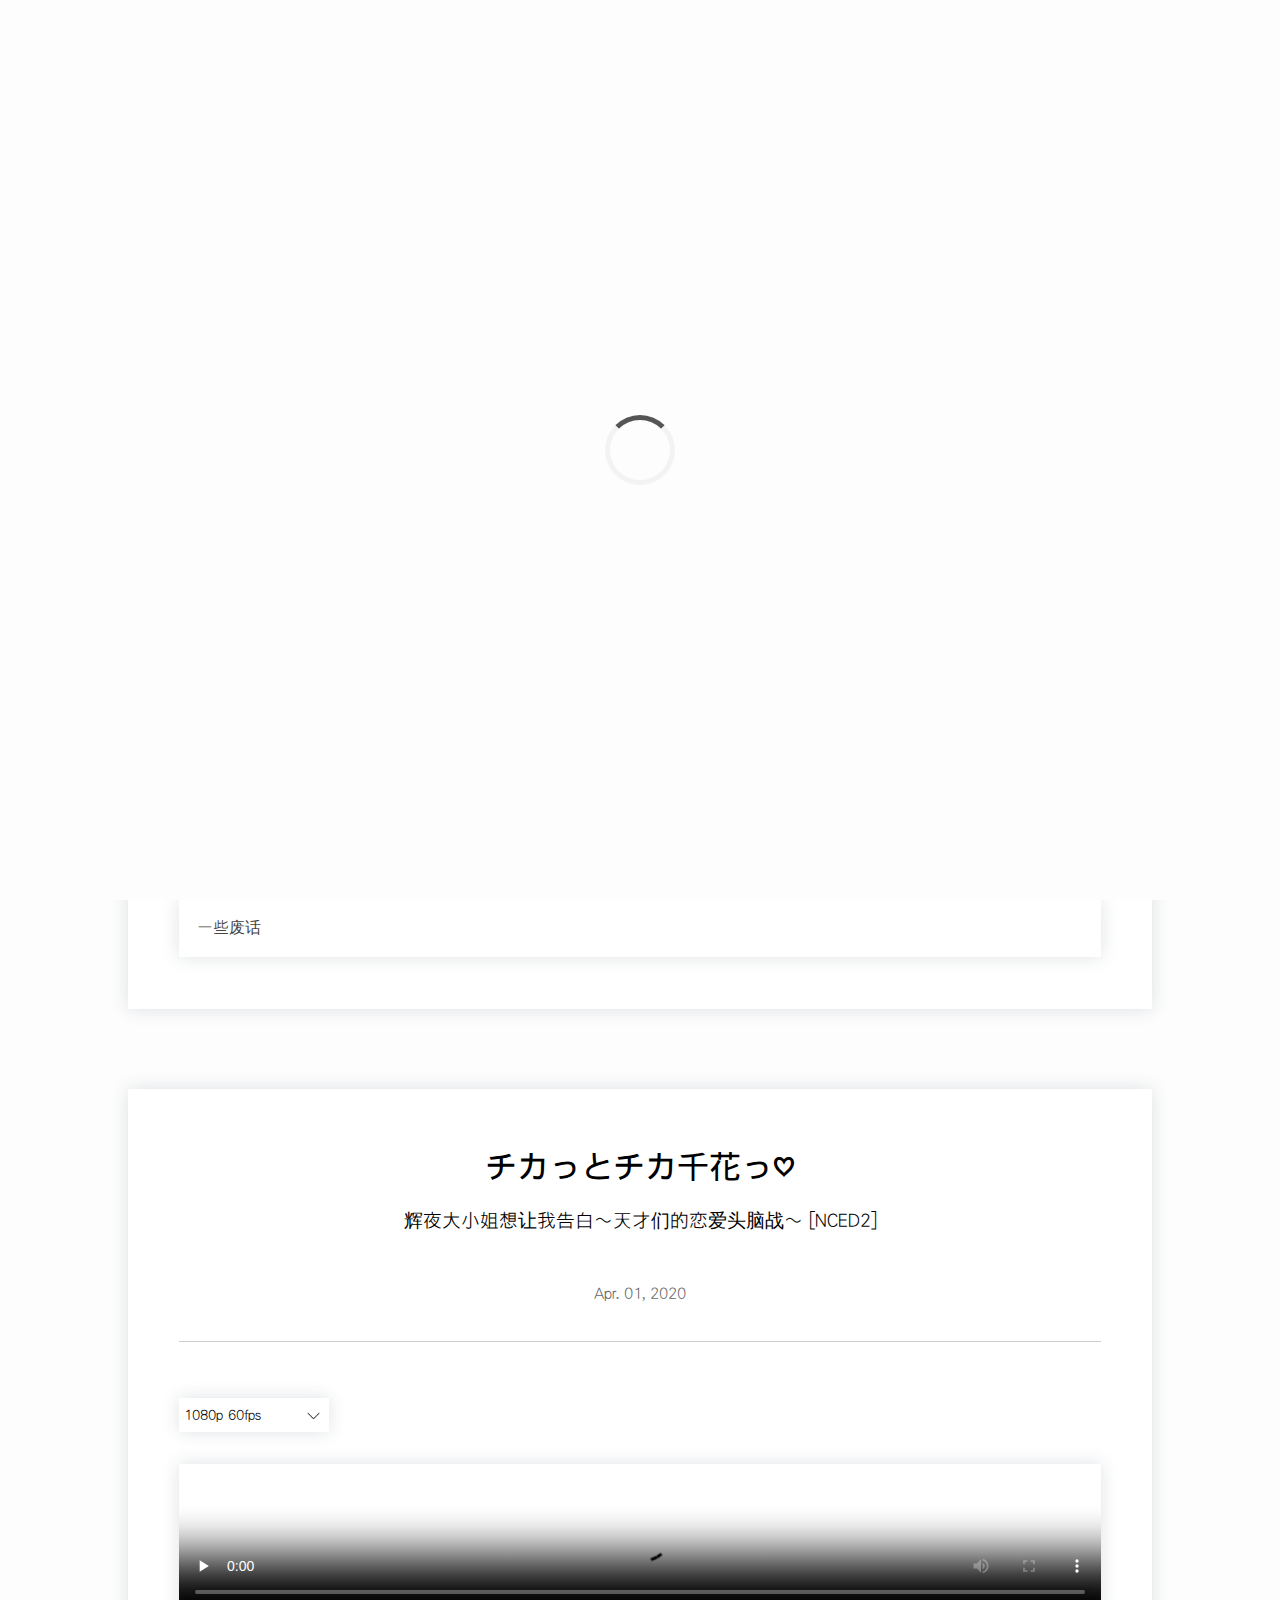
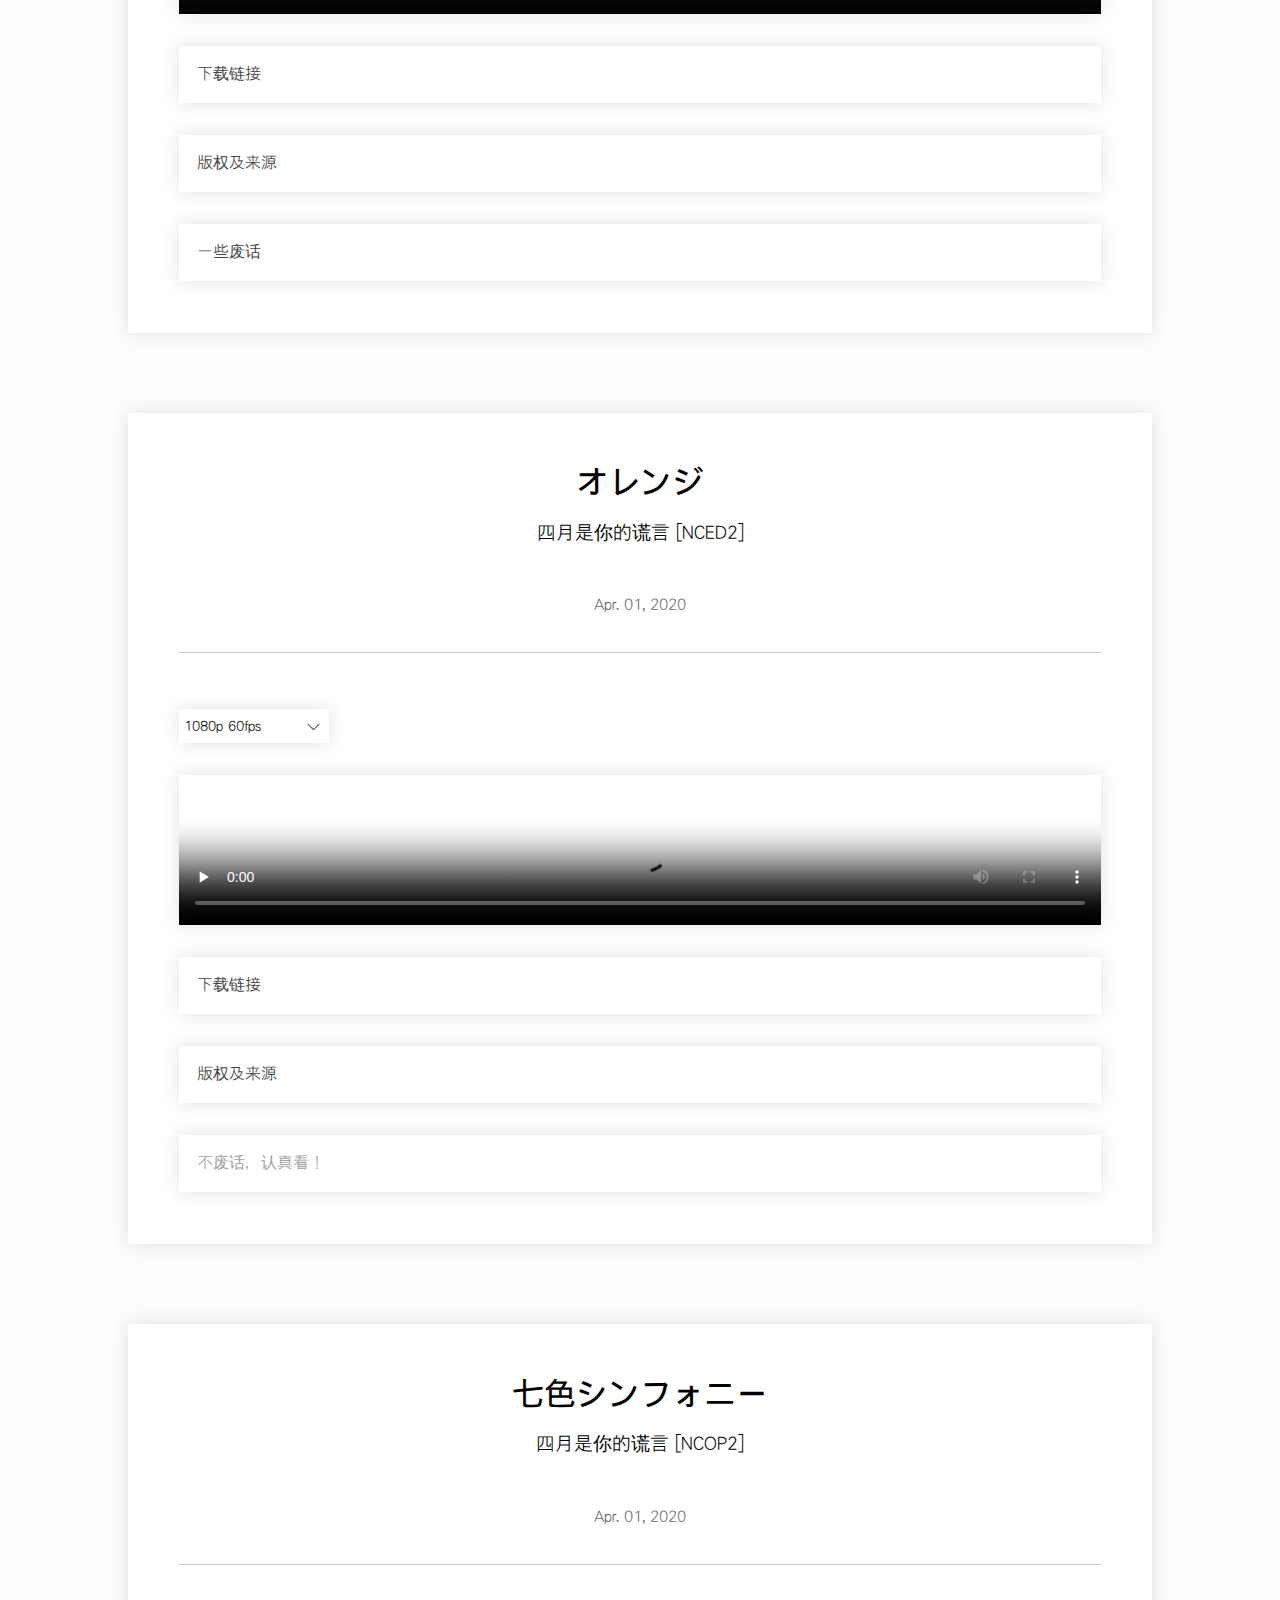
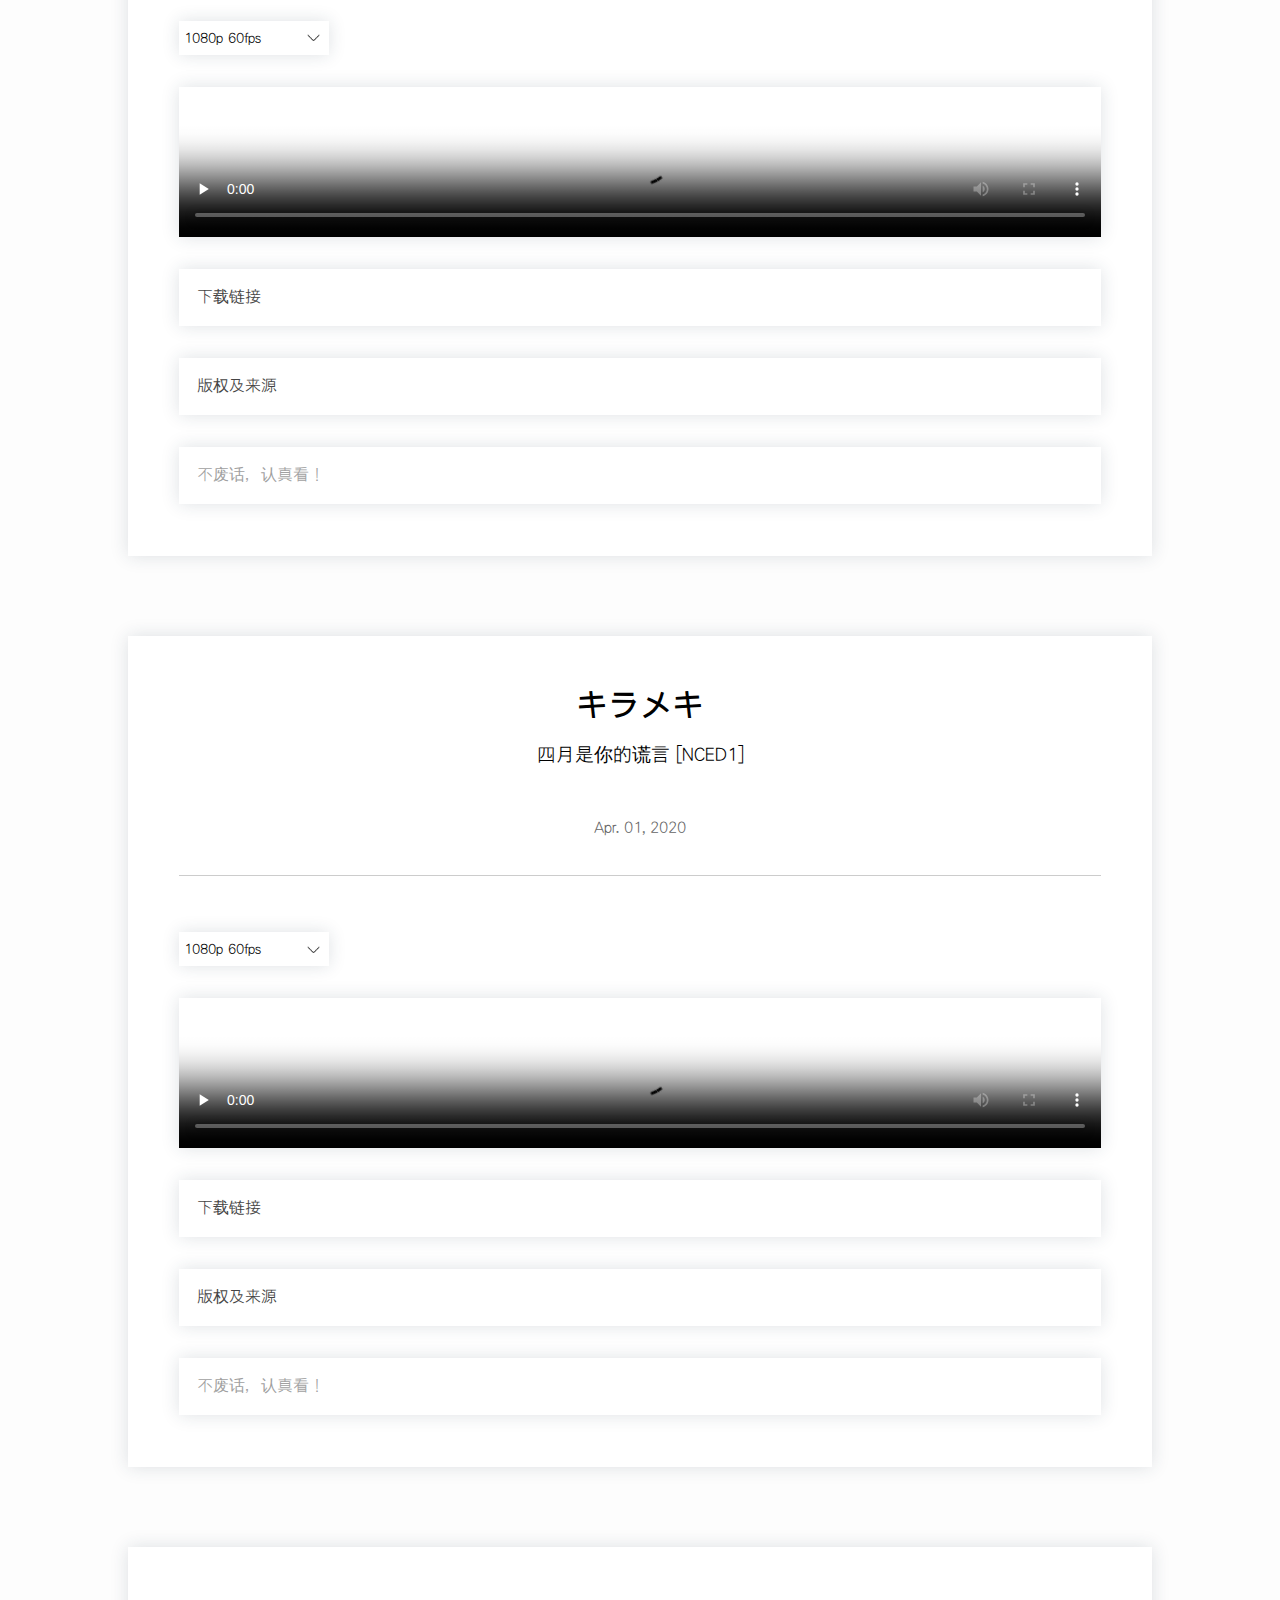
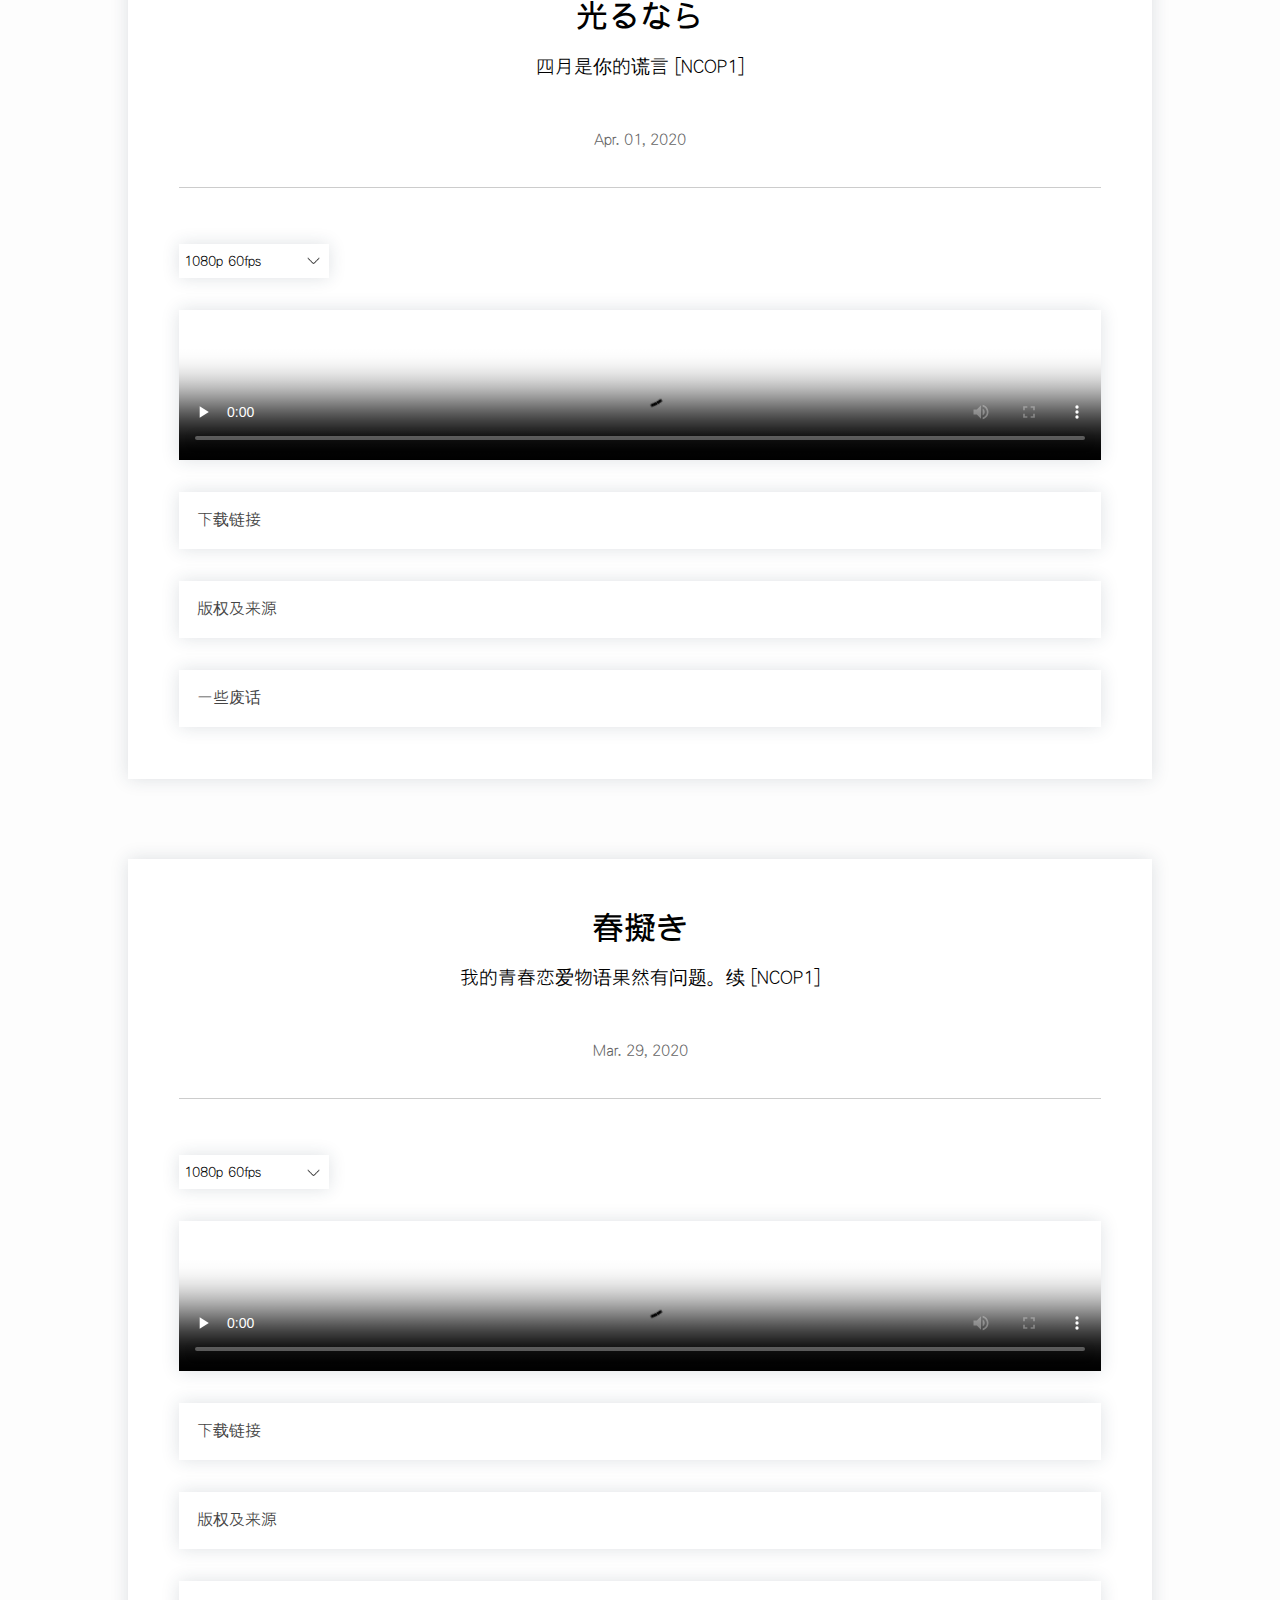
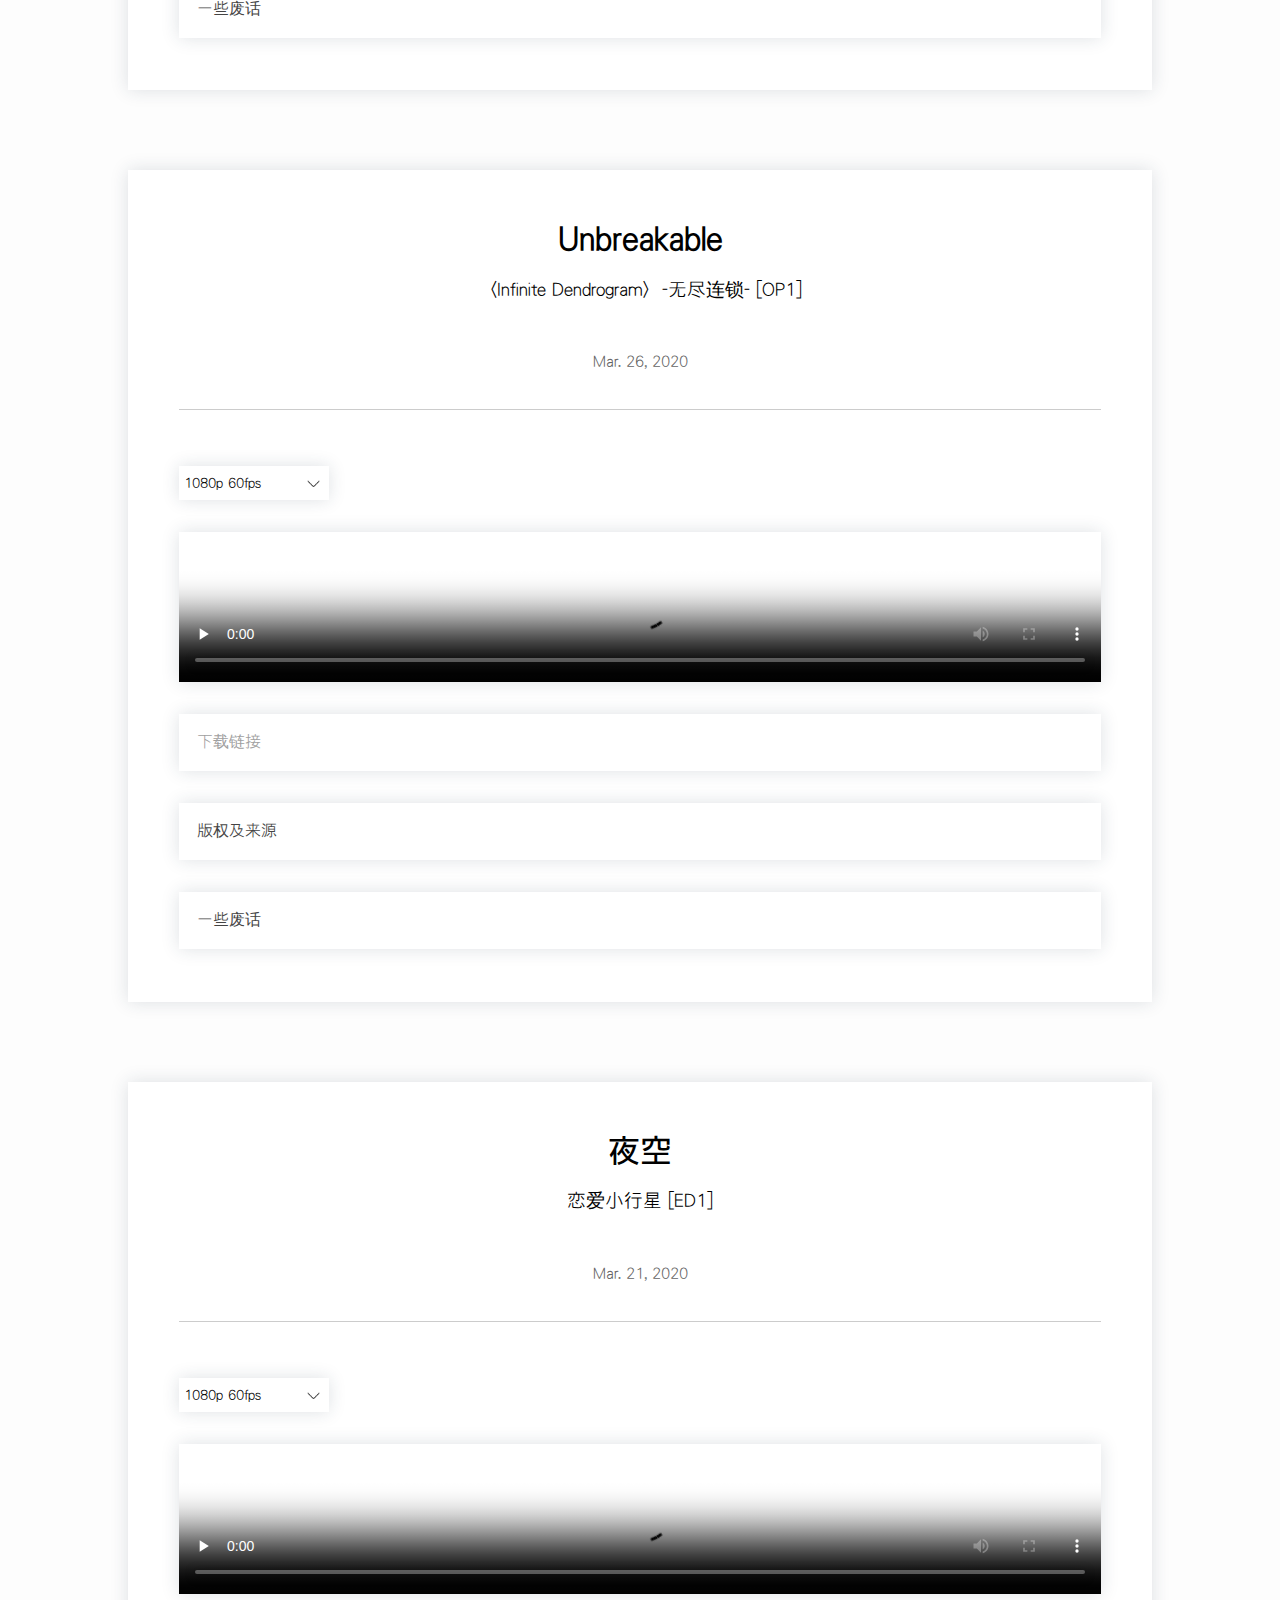
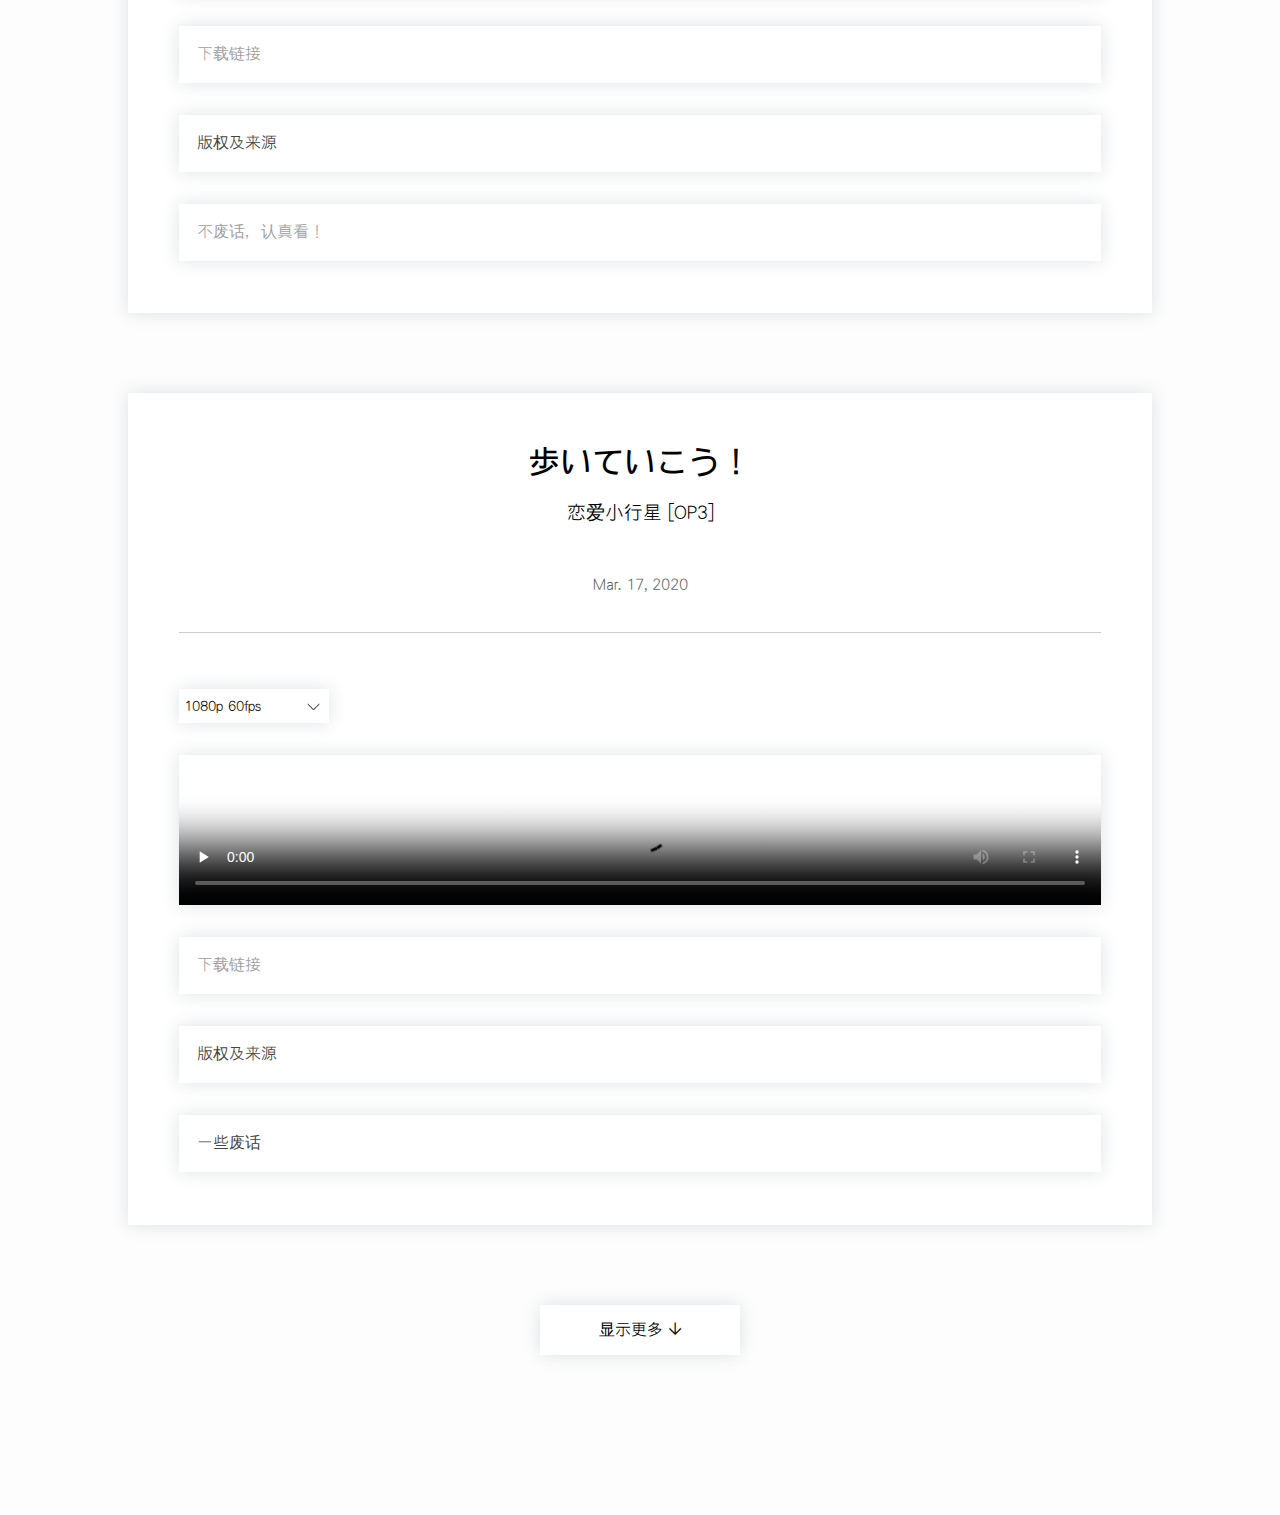
==== commit e8766ba5: "Update Readme" ====
--- a/index.html
+++ b/index.html
@@ -91,7 +91,7 @@
             <h1 align="center">注意事项</h1>
             <h3 align="center">OPED的艺术凝聚了一部番的灵魂！</h3>
             <br />
-            <p class="date">Mar. 26, 2020</p>
+            <p class="date">Apr. 01, 2020</p>
             <button class="accordion">CREDIT</button>
             <div class="panel">
                 <ol>
@@ -107,7 +107,7 @@
             <div class="panel">
                 <ol>
                     <li>
-                        <p>请使用当前的网页语言进行搜索。即当网页为简体时，请用简体中文进行搜索（也可以直接用日文搜索歌曲名），以此类推。</p>
+                        <p>请使用当前的网页语言进行搜索。即当网页为简体时，请用简体中文进行搜索（原文为日文的内容，比如歌曲名和歌手名等，可以直接用日文搜索），以此类推。</p>
                     </li>
                     <li>
                         <p>搜索关键词请用空格分开。</p>
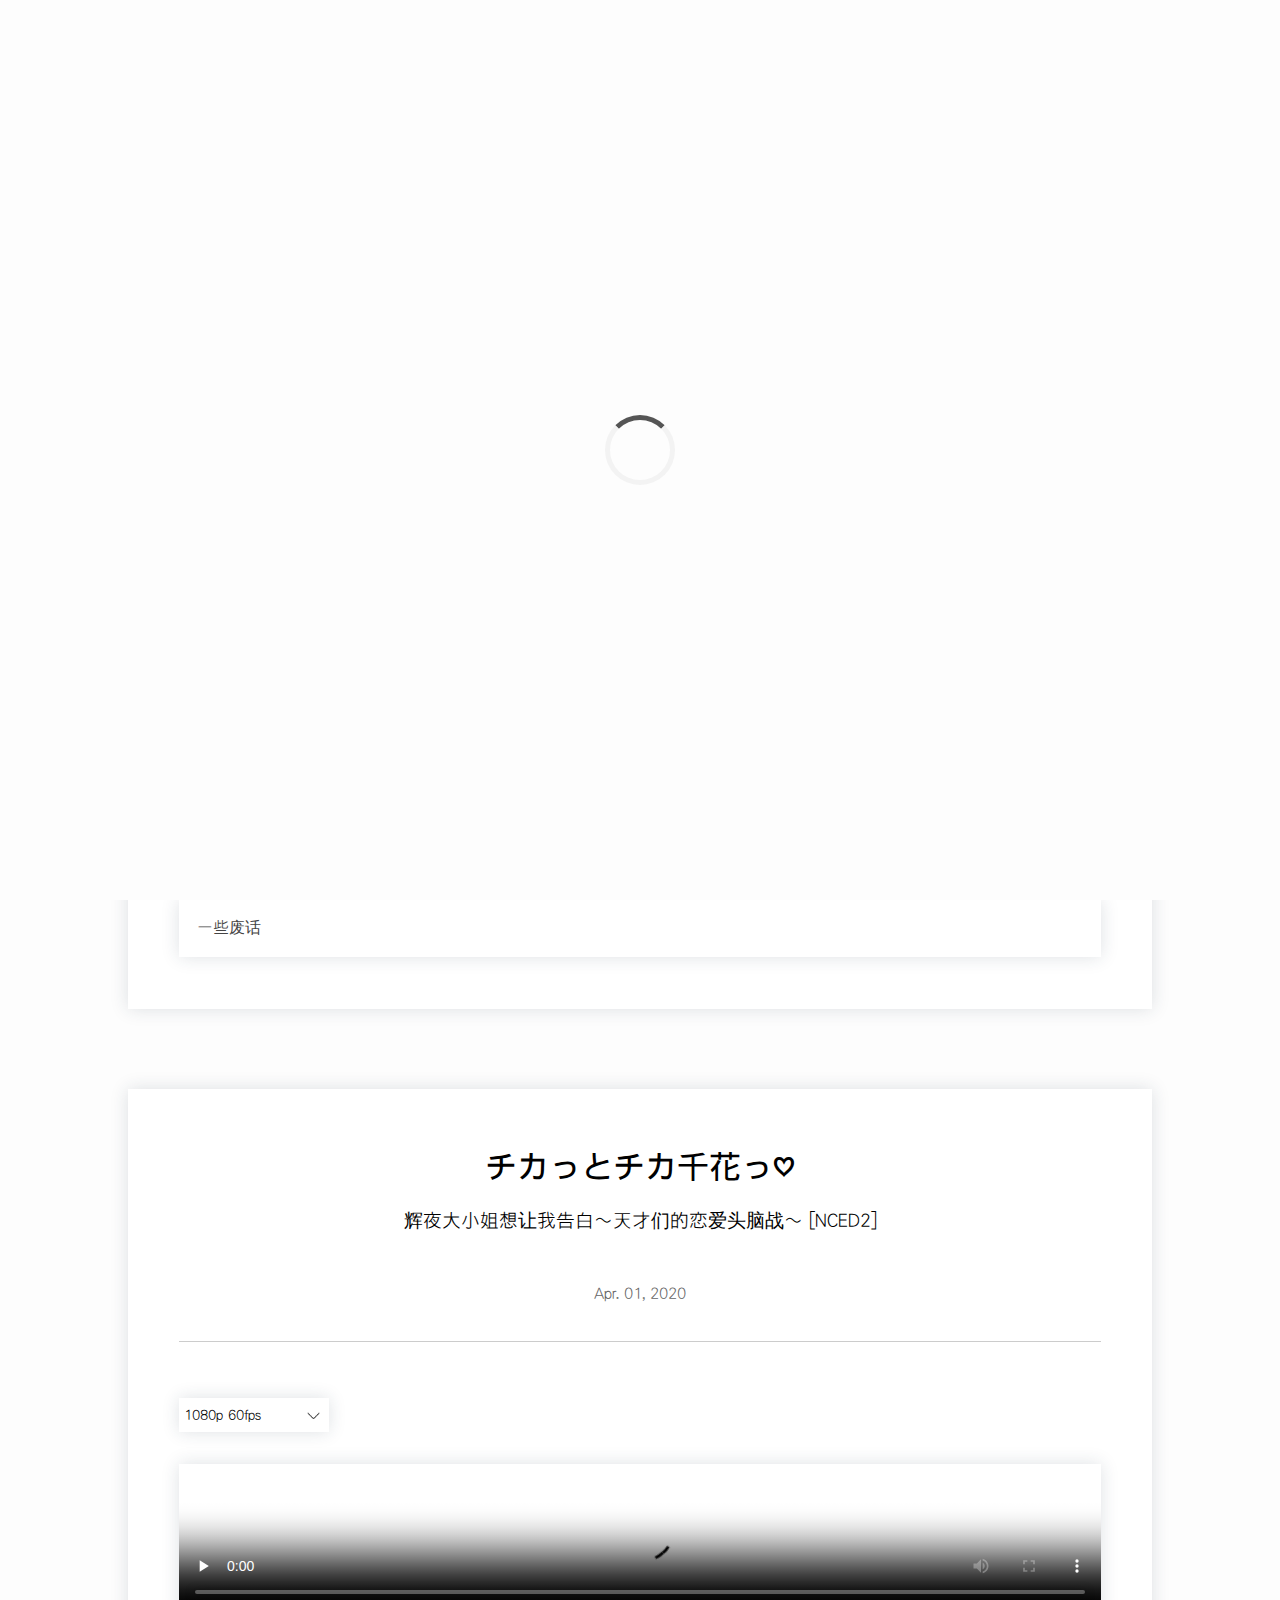
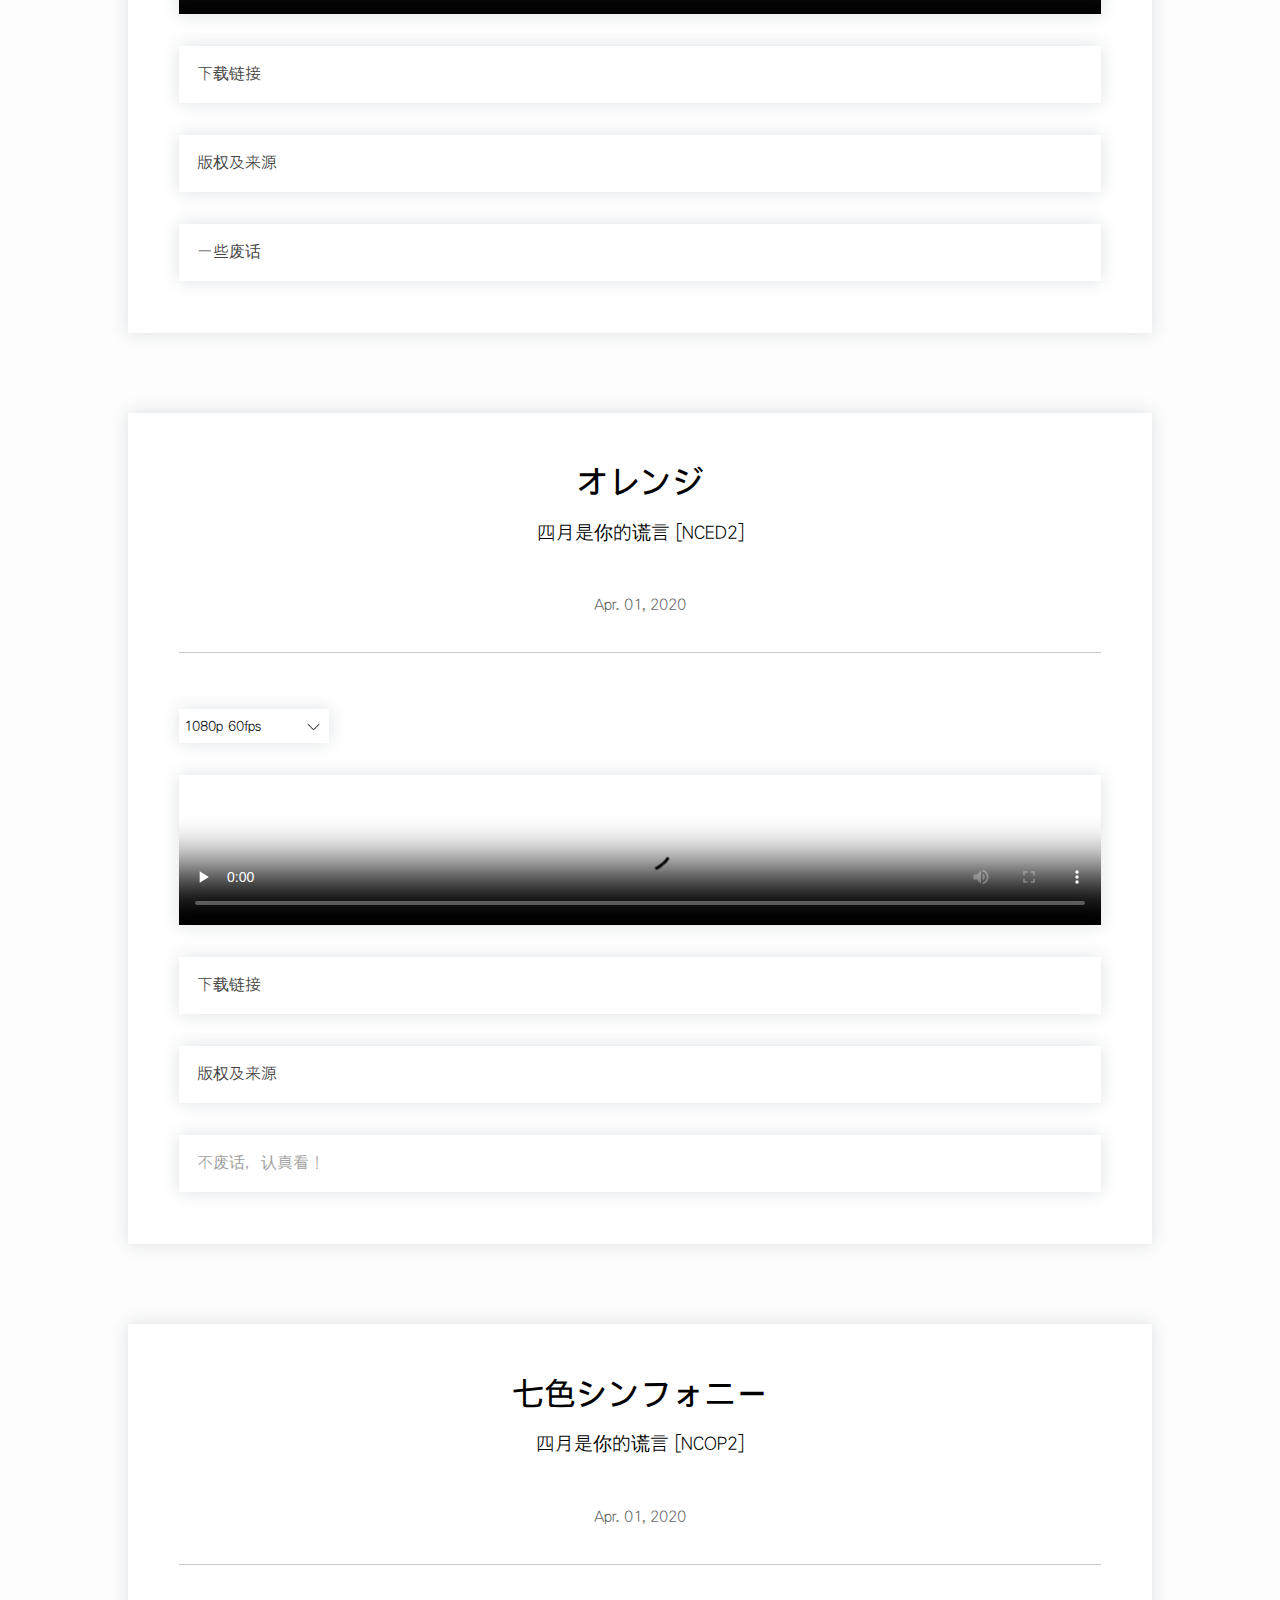
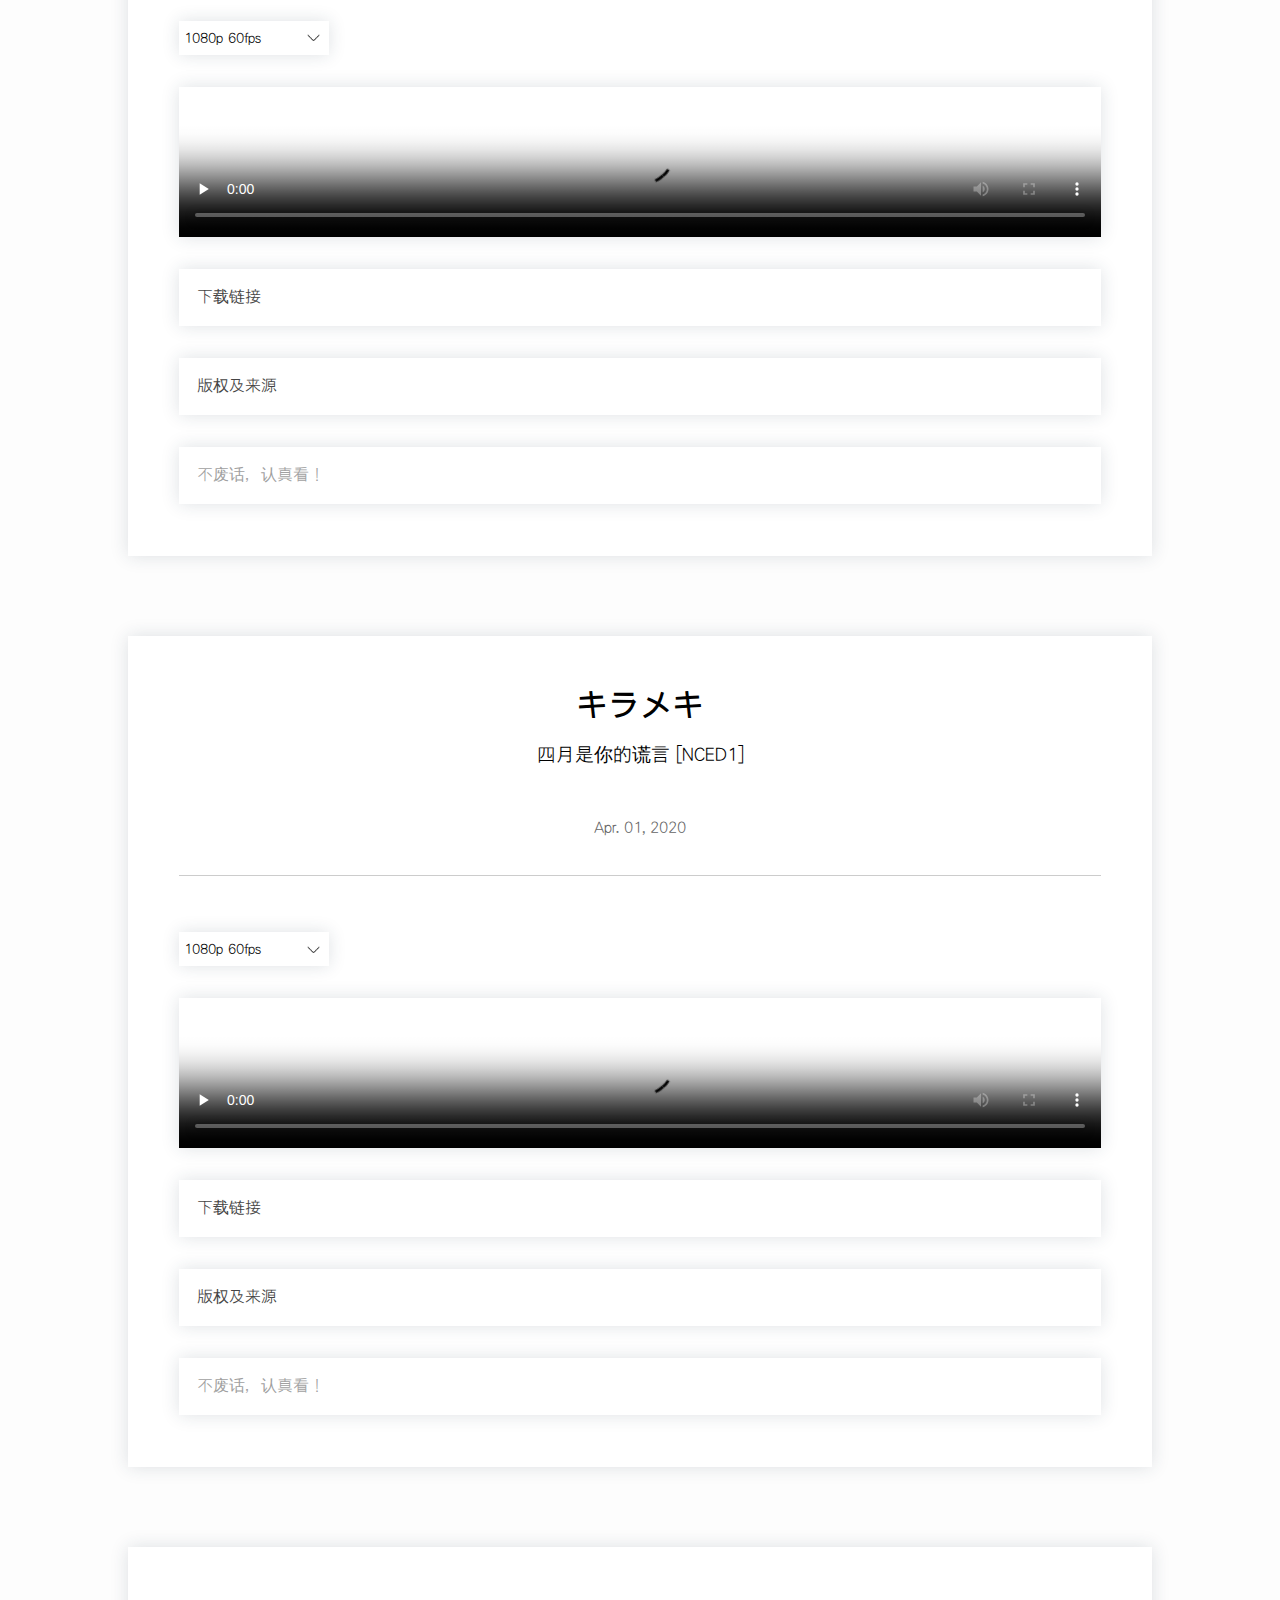
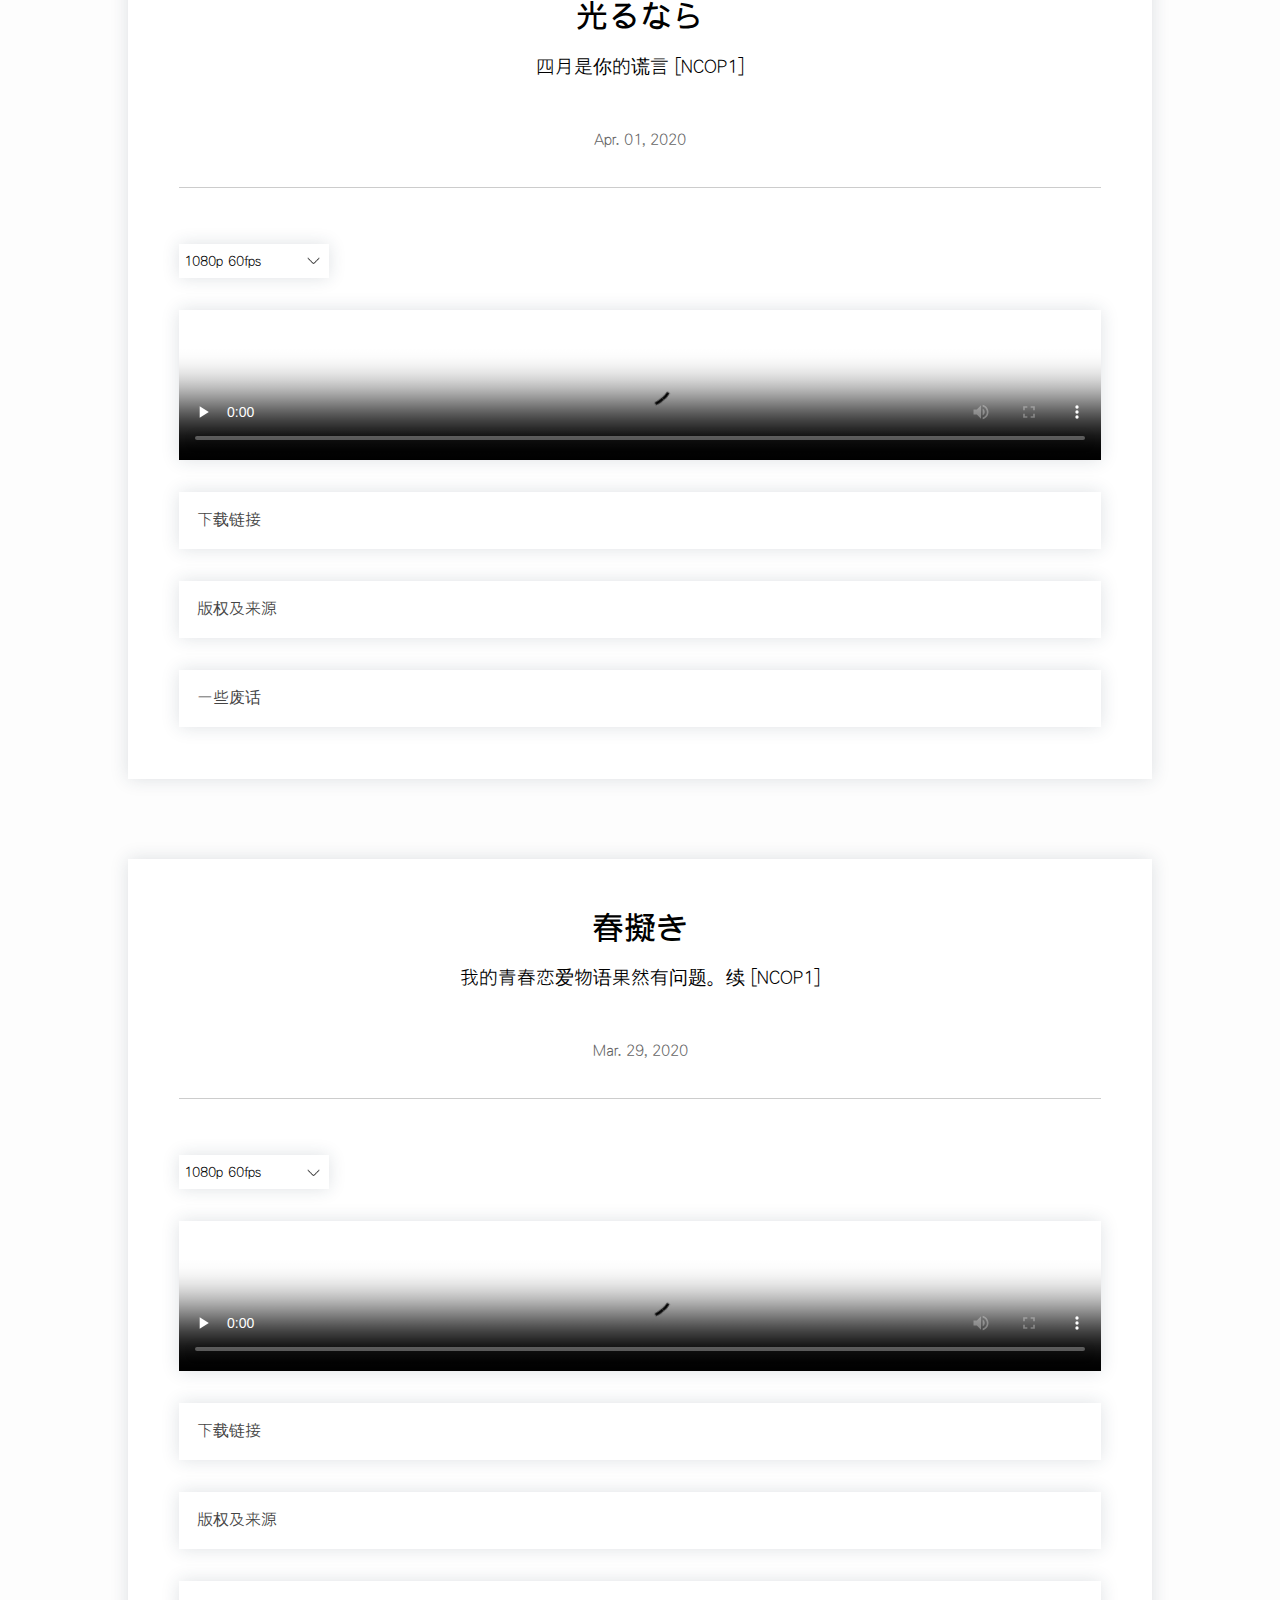
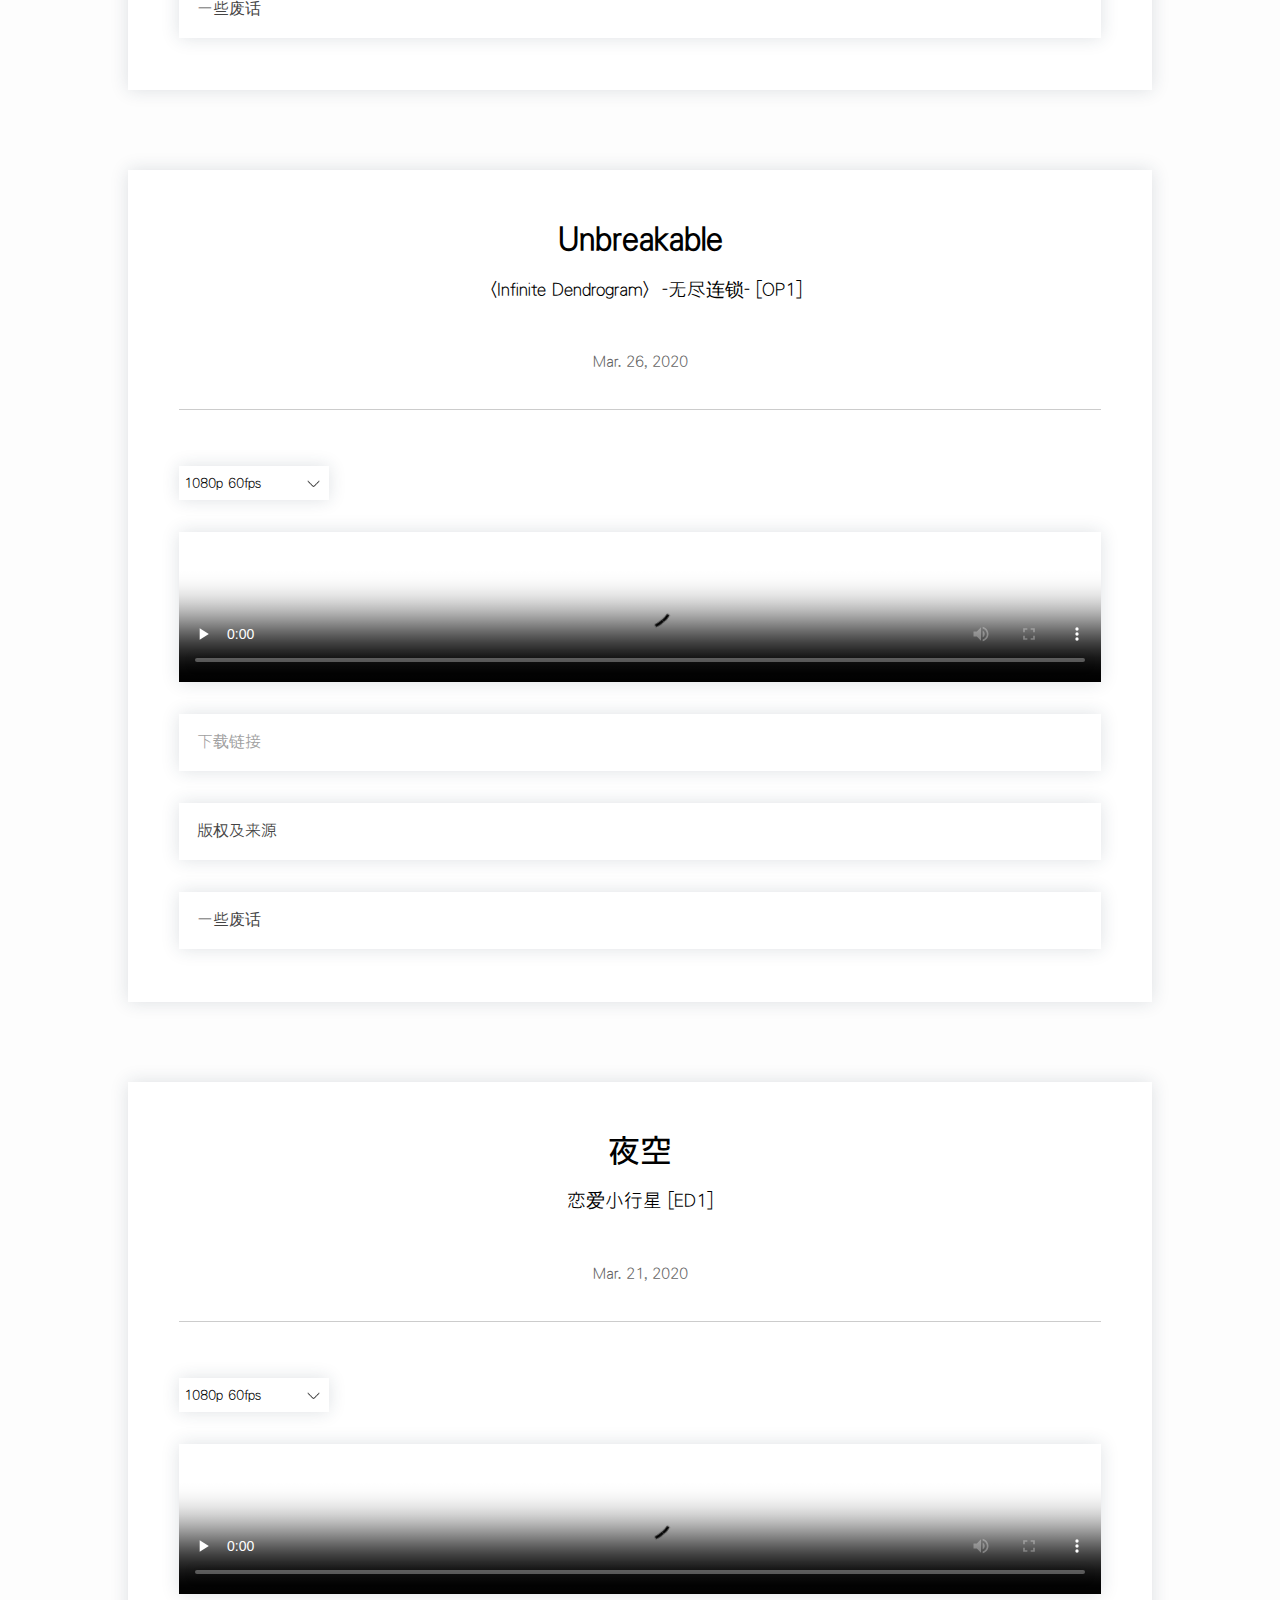
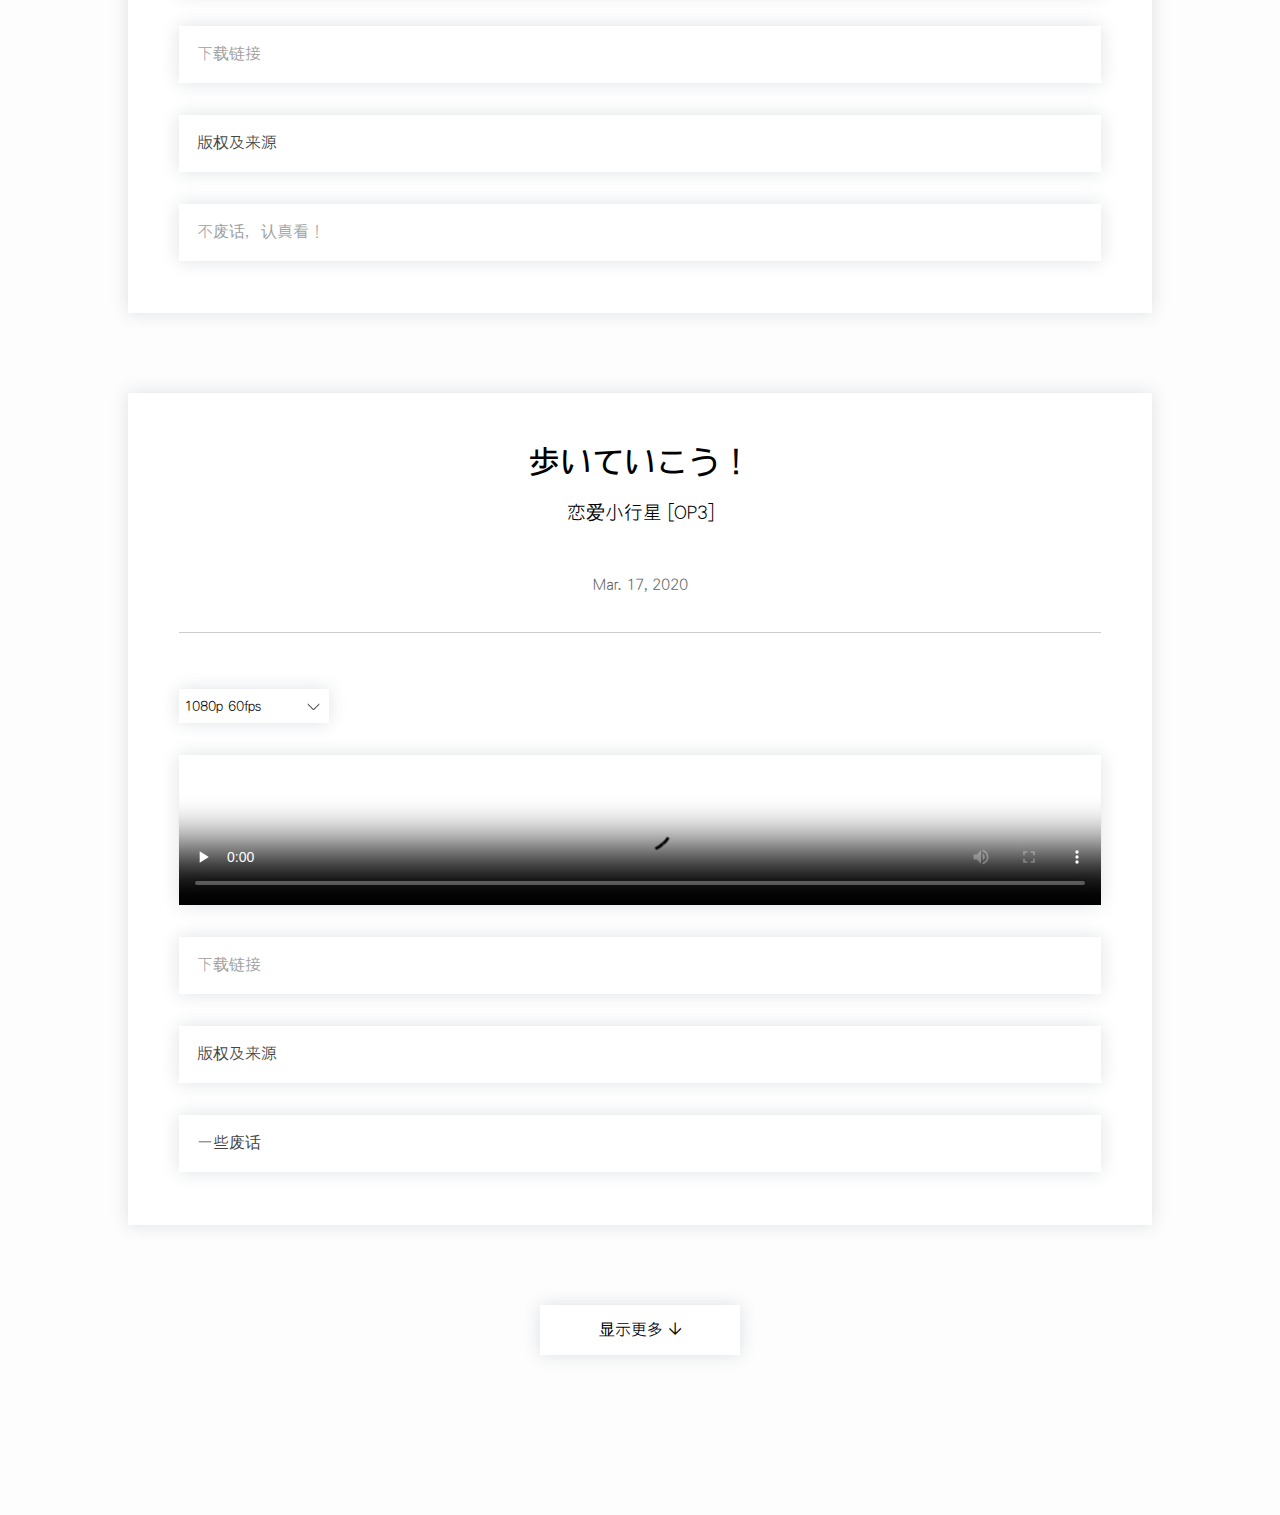
==== commit 55d6d148: "Optimization - smooth scroll on Safari" ====
--- a/index.html
+++ b/index.html
@@ -8,6 +8,7 @@
 <meta name="viewport" content="width=device-width, initial-scale=1">
 <link rel="stylesheet" type="text/css" href="css/style.css">
 <script src="scripts/jquery-3.4.1.min.js"></script> 
+<script src="scripts/jquery.easing.min.js"></script> 
 <script src="scripts/list.js"></script> 
 <script src="scripts/list_initialize.js"></script> 
 <script src="scripts/ui_initialize.js"></script> 
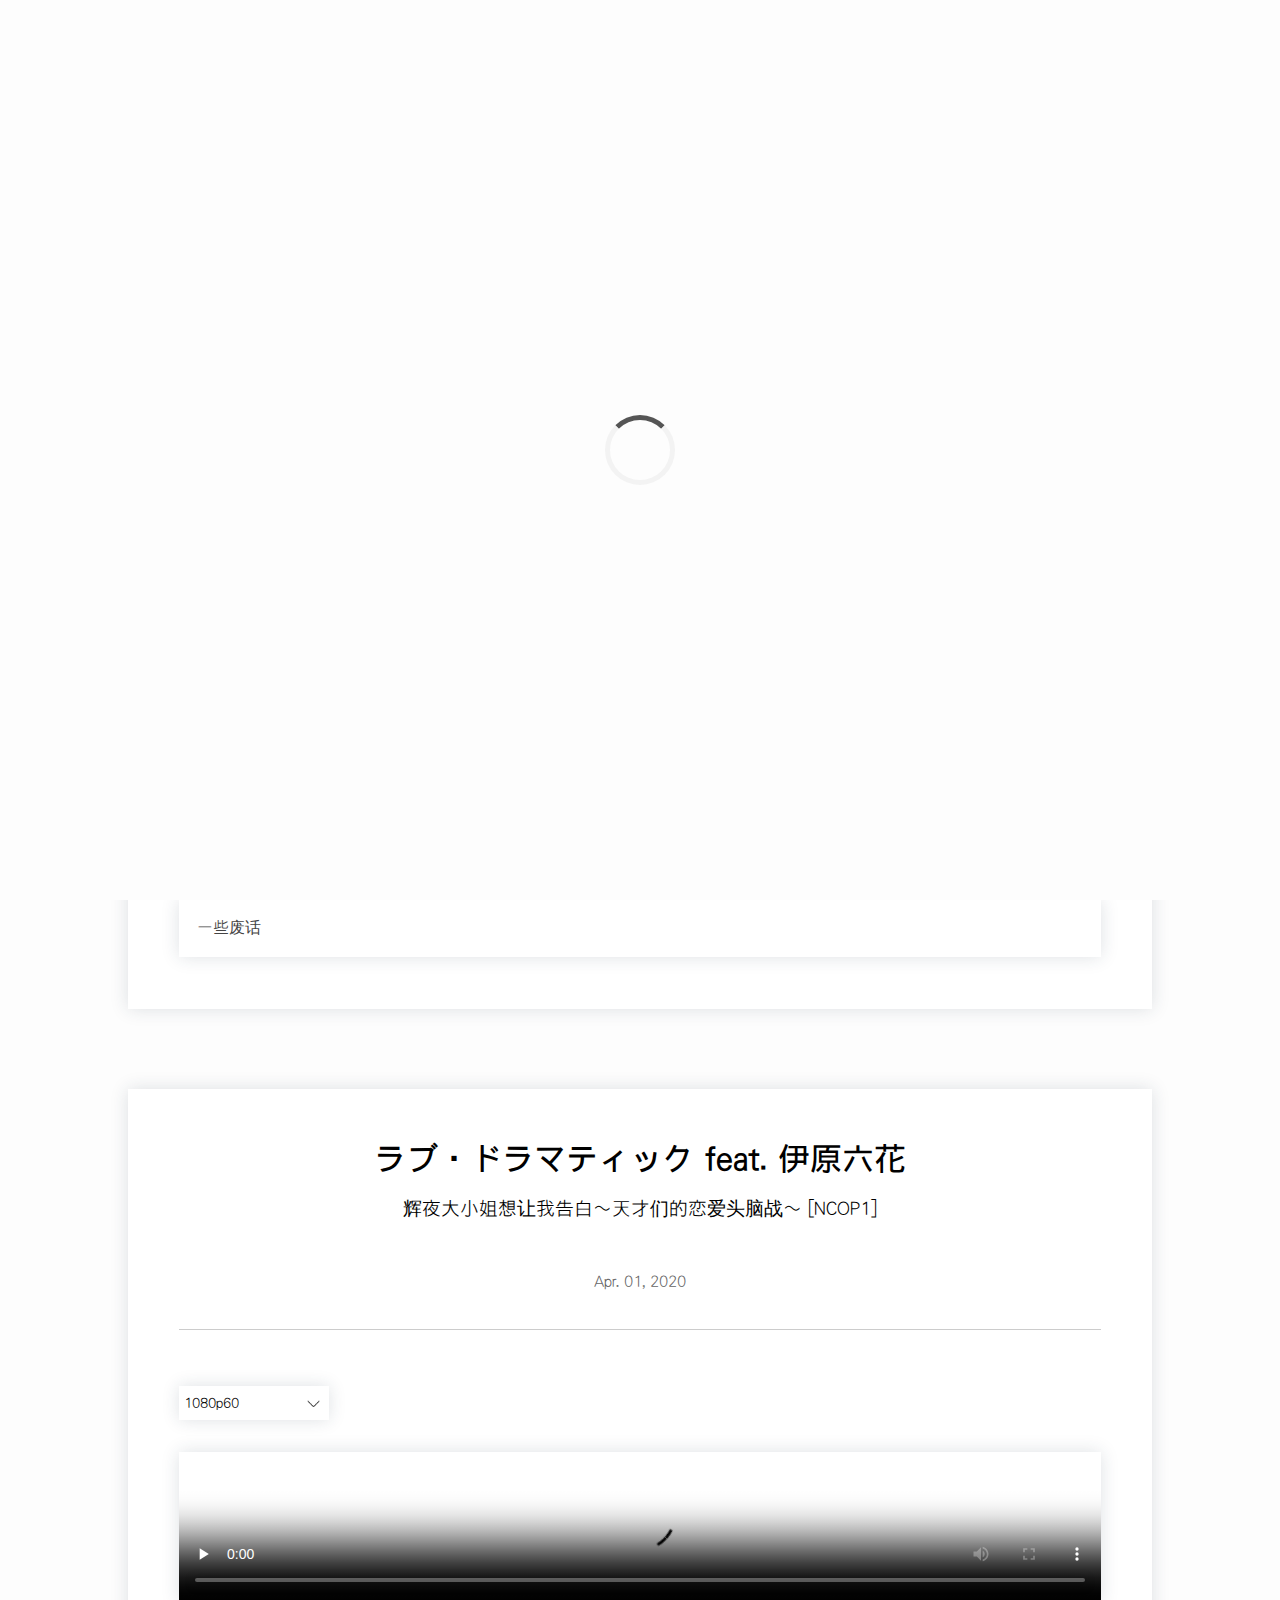
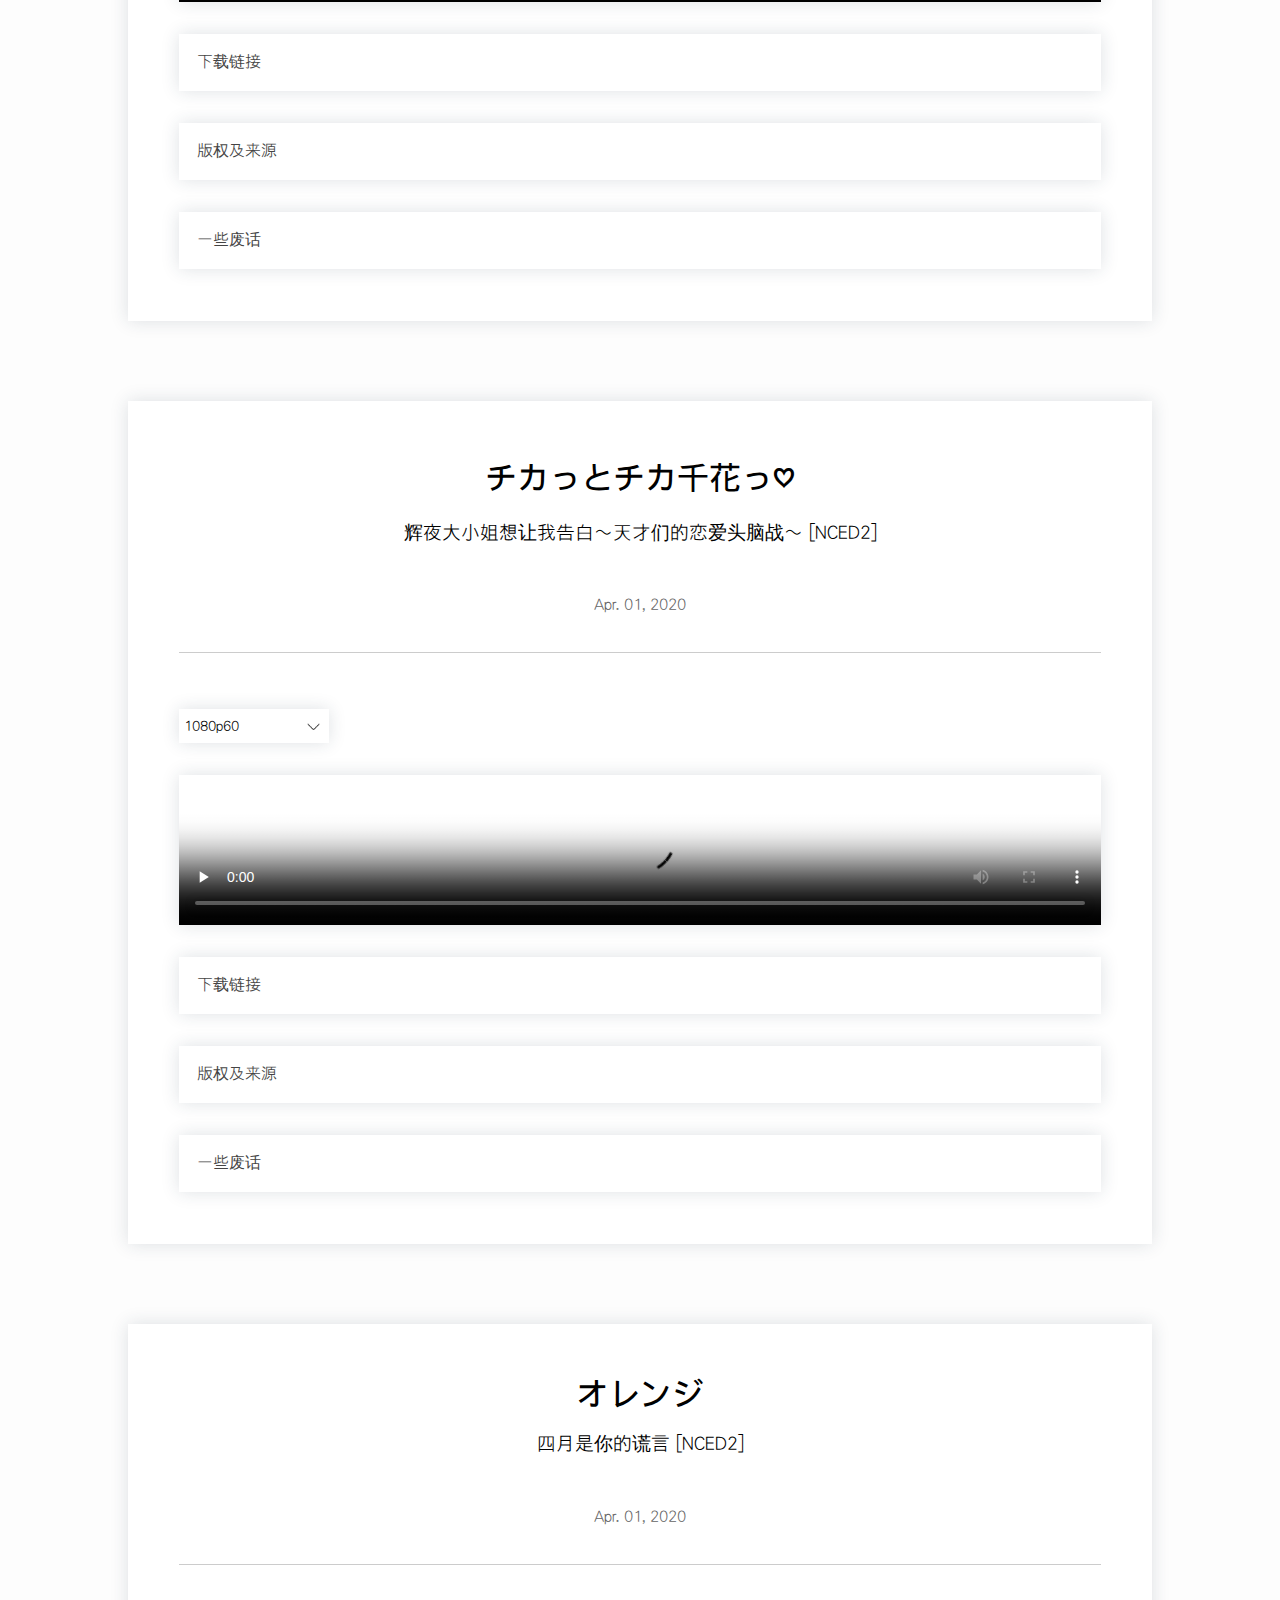
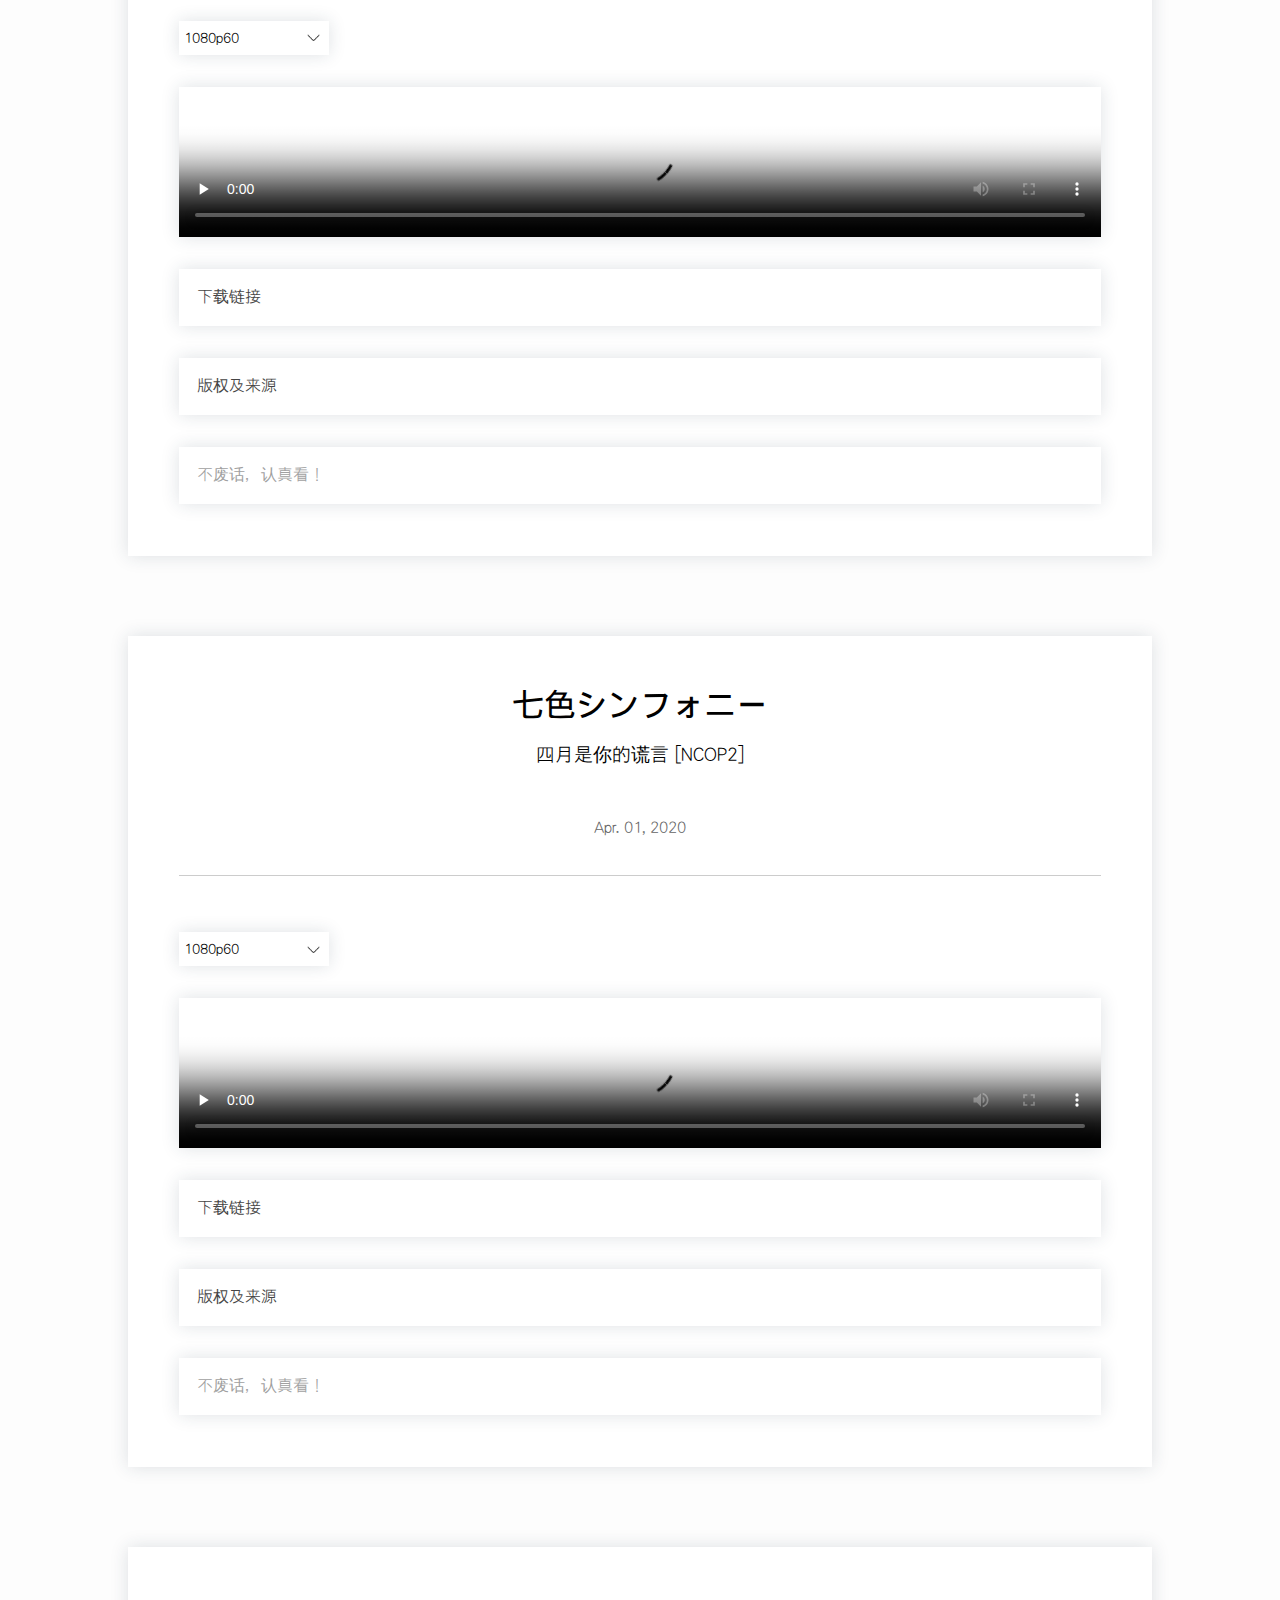
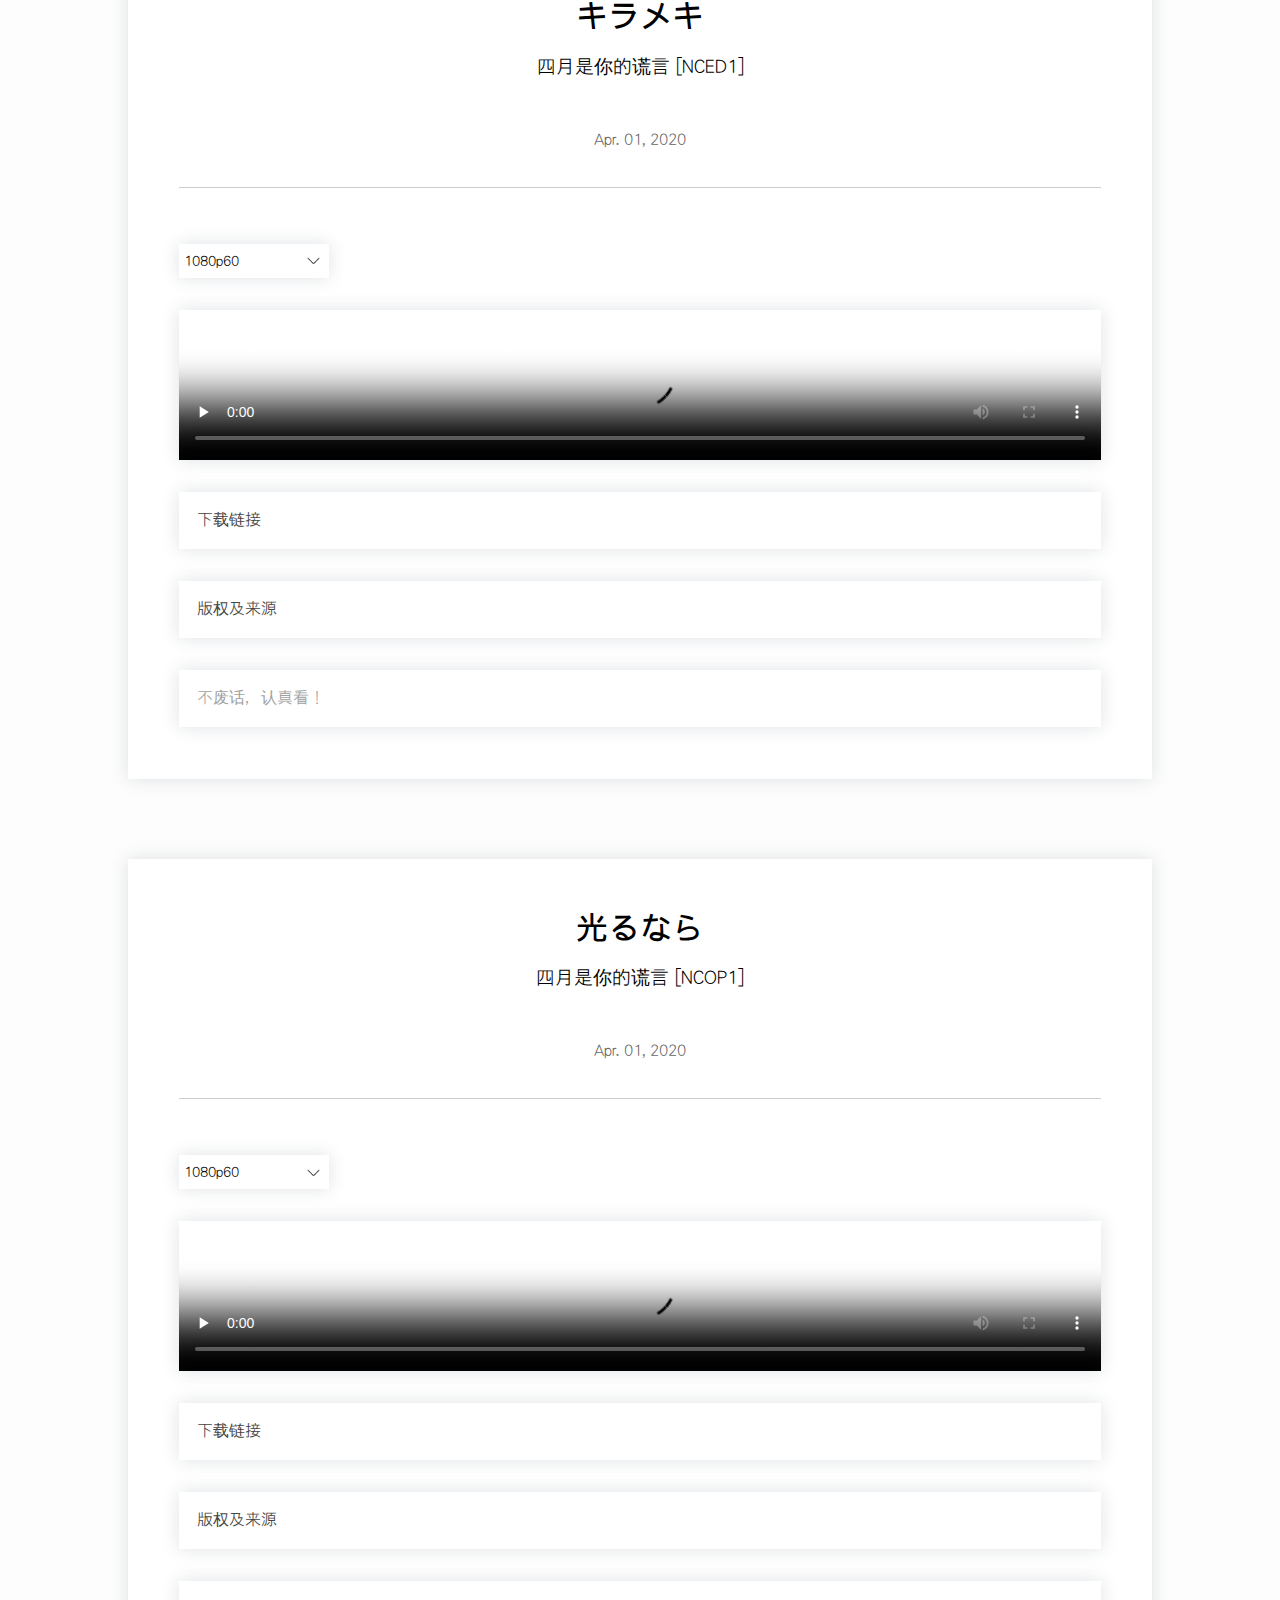
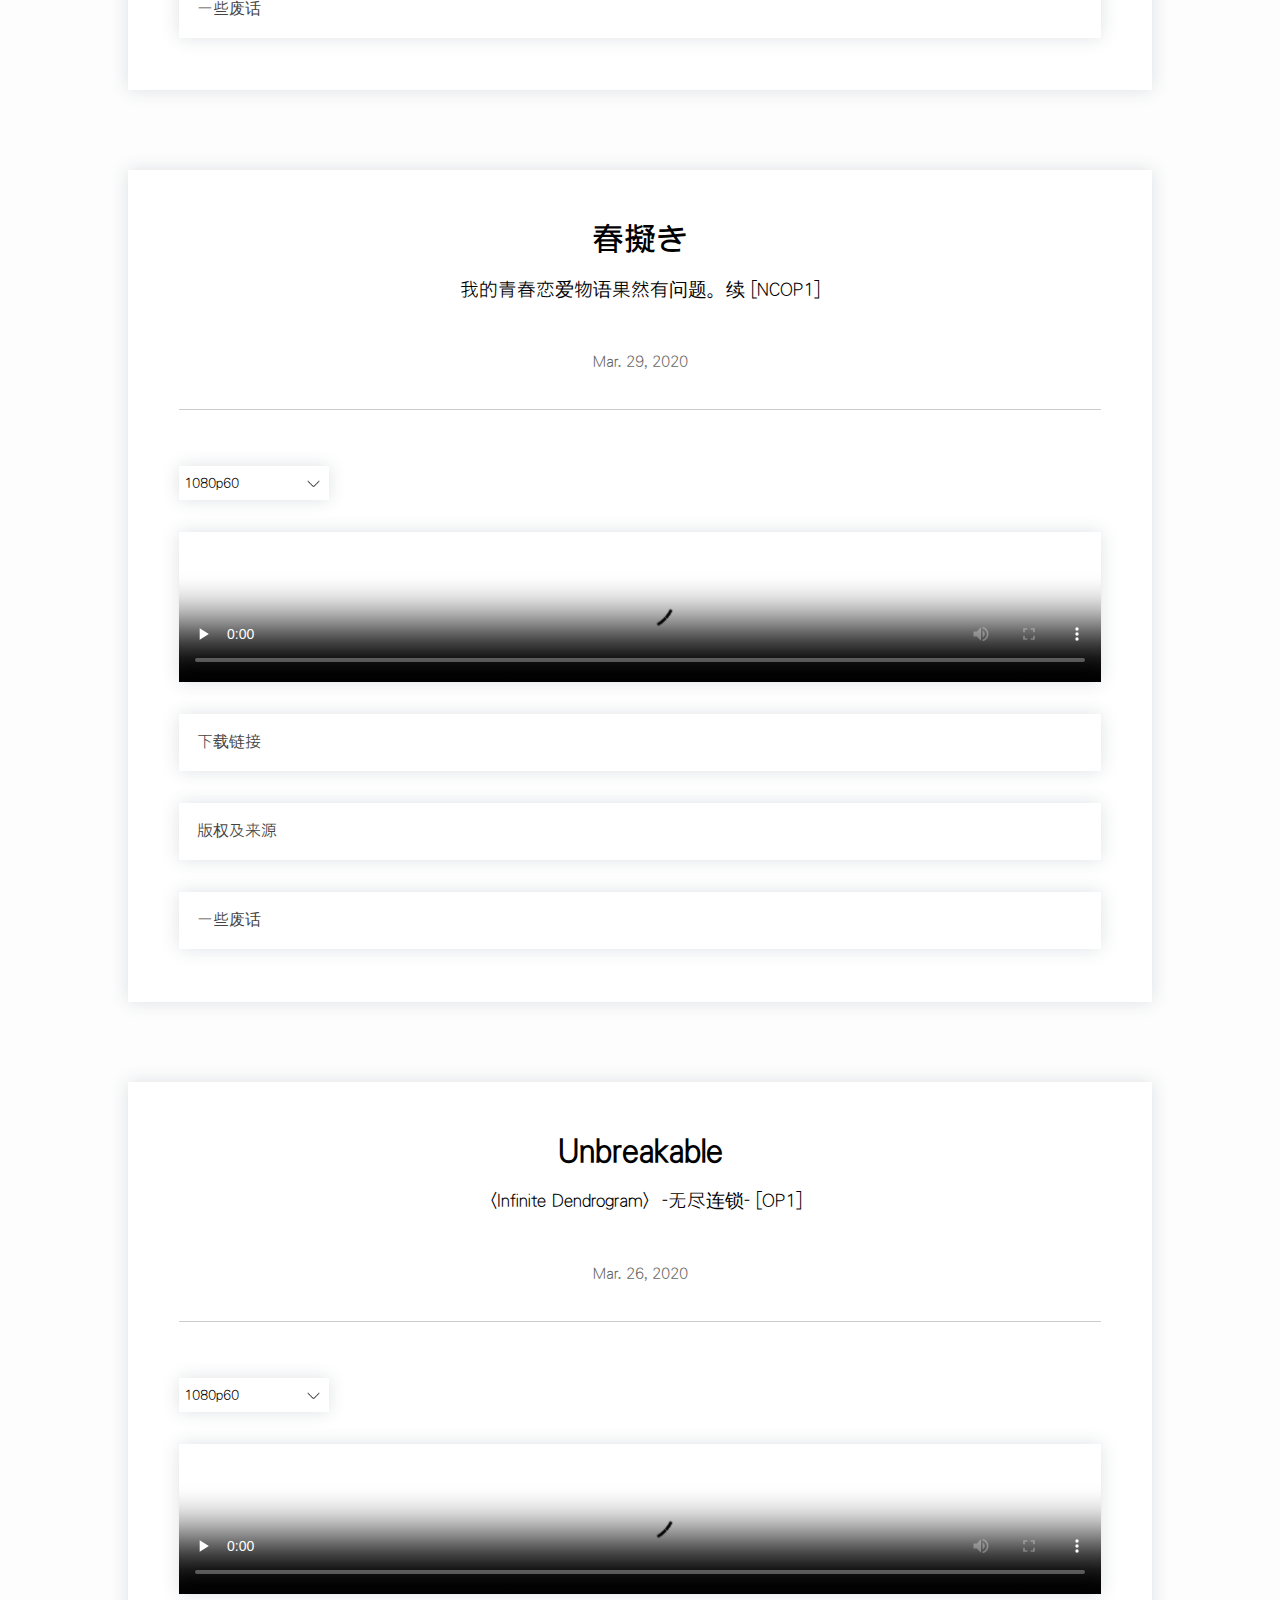
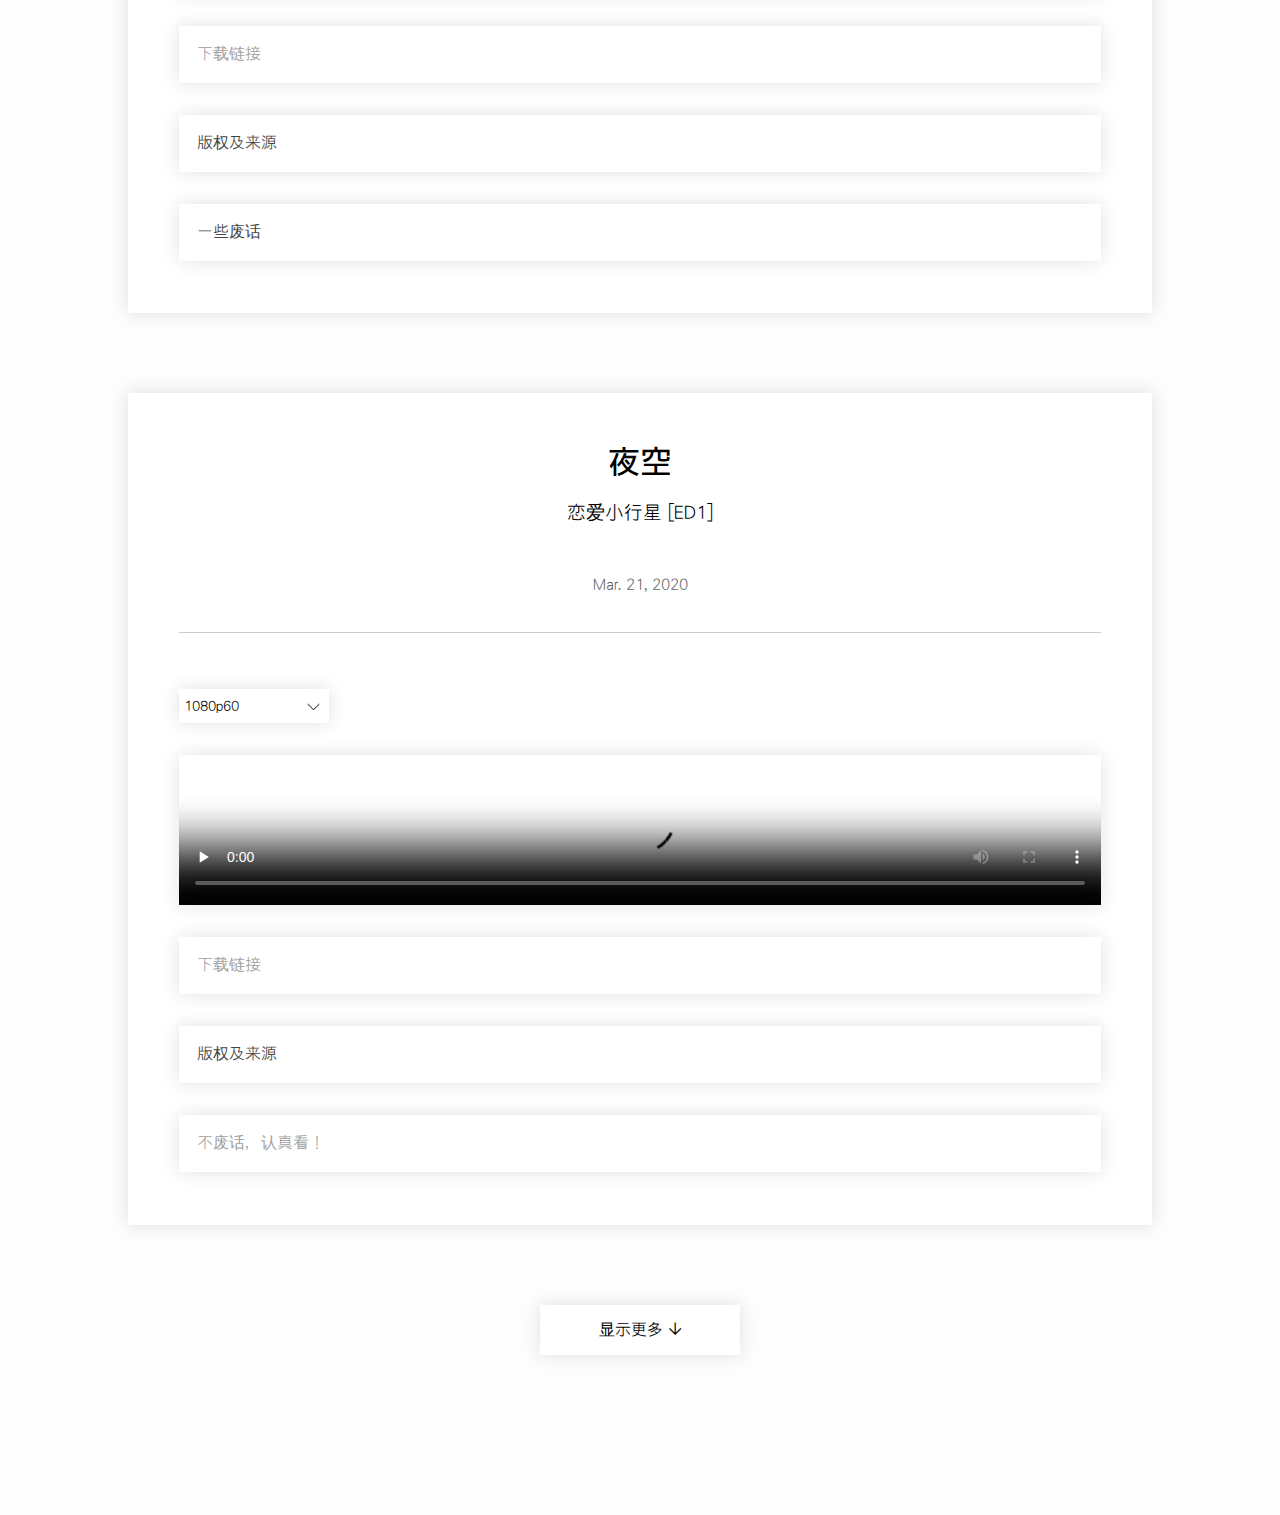
==== commit 57f7a2d0: "Update Readme and resolution options" ====
--- a/index.html
+++ b/index.html
@@ -125,13 +125,13 @@
                         <p>请根据网络情况自行选择分辨率播放。默认播放1080p分辨率。</p>
                     </li>
                     <li>
-                        <p>建议网速：</p>
+                        <p>视频码率根据复杂度变化，但都会被限制在以下范围内：</p>
                         <ul>
                             <li>
-                                <p>1080p - 10Mbps</p>
-                            </li>
-                            <li>
-                                <p>2160p (4K) - 25Mbps</p>
+                                <p>1080p 60fps - 10Mbps</p>
+                            </li>
+                            <li>
+                                <p>2160p (4K) 60fps - 25Mbps</p>
                             </li>
                         </ul>
                     </li>
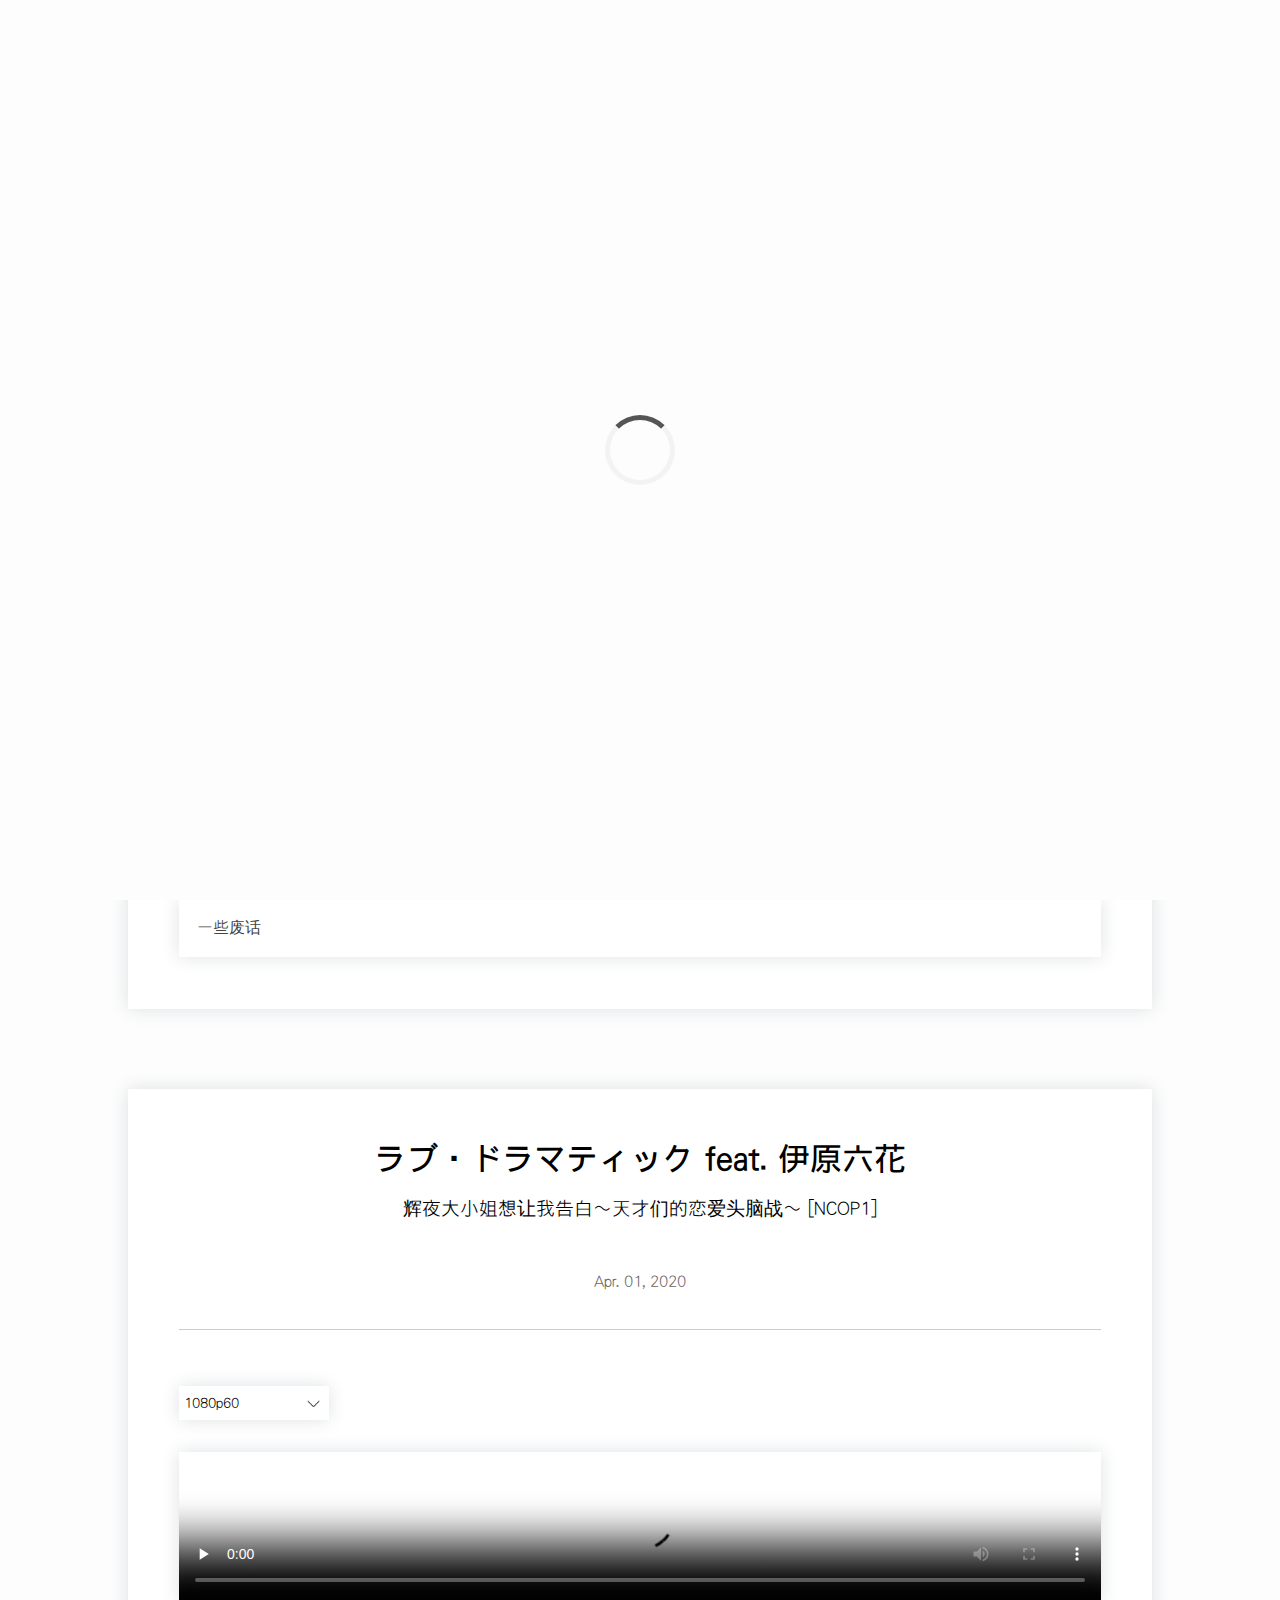
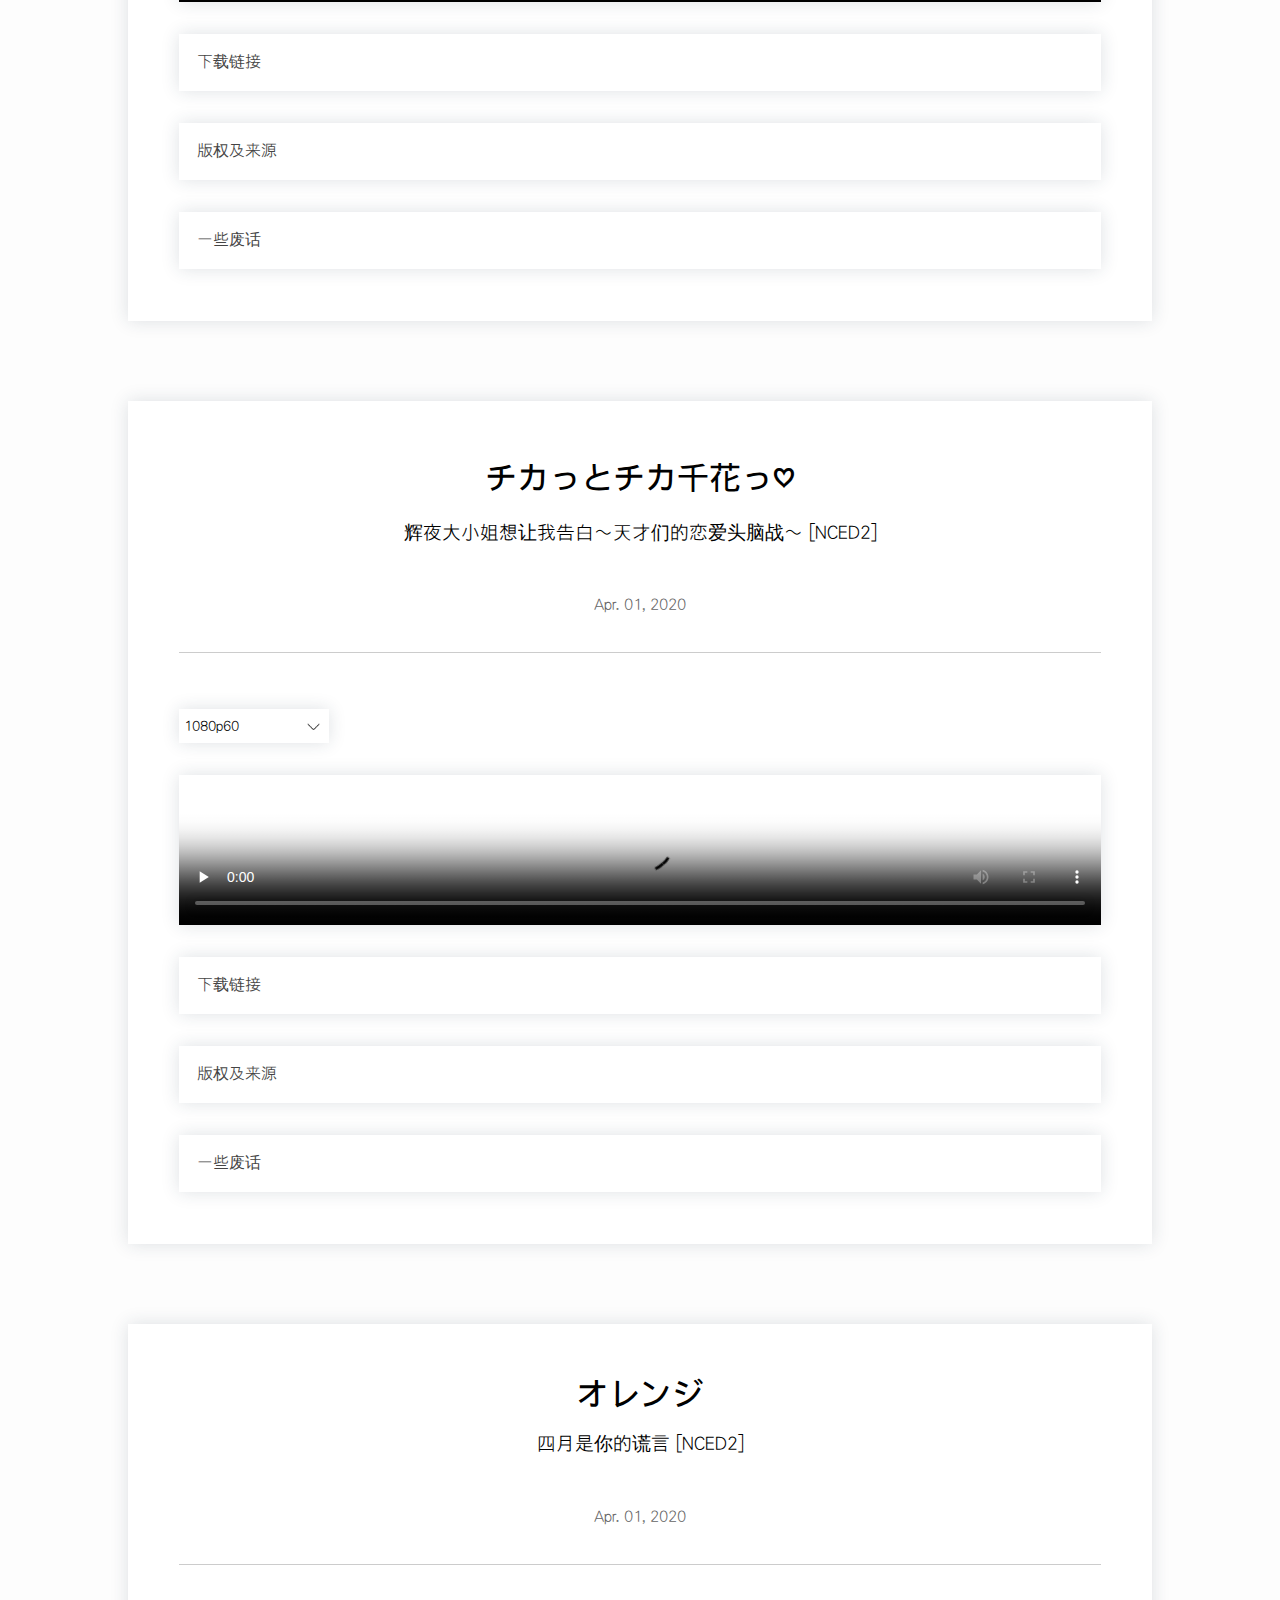
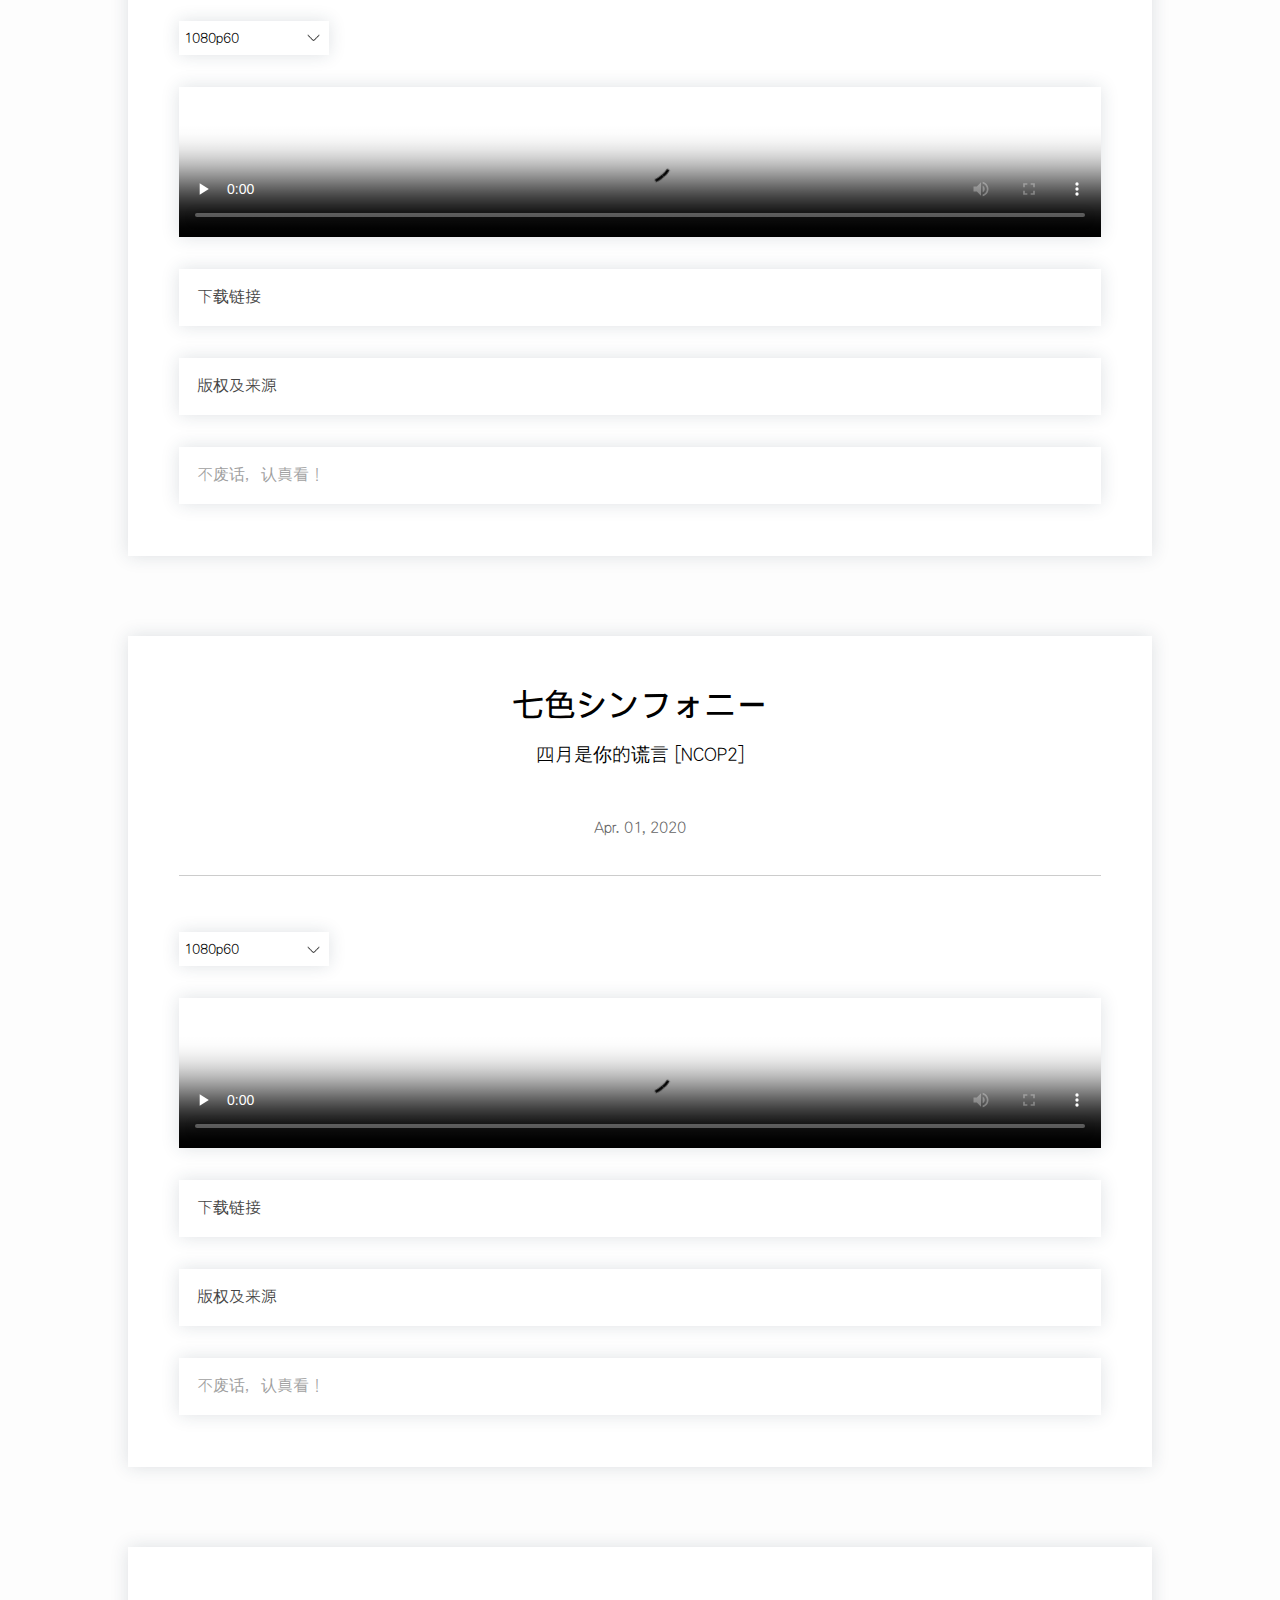
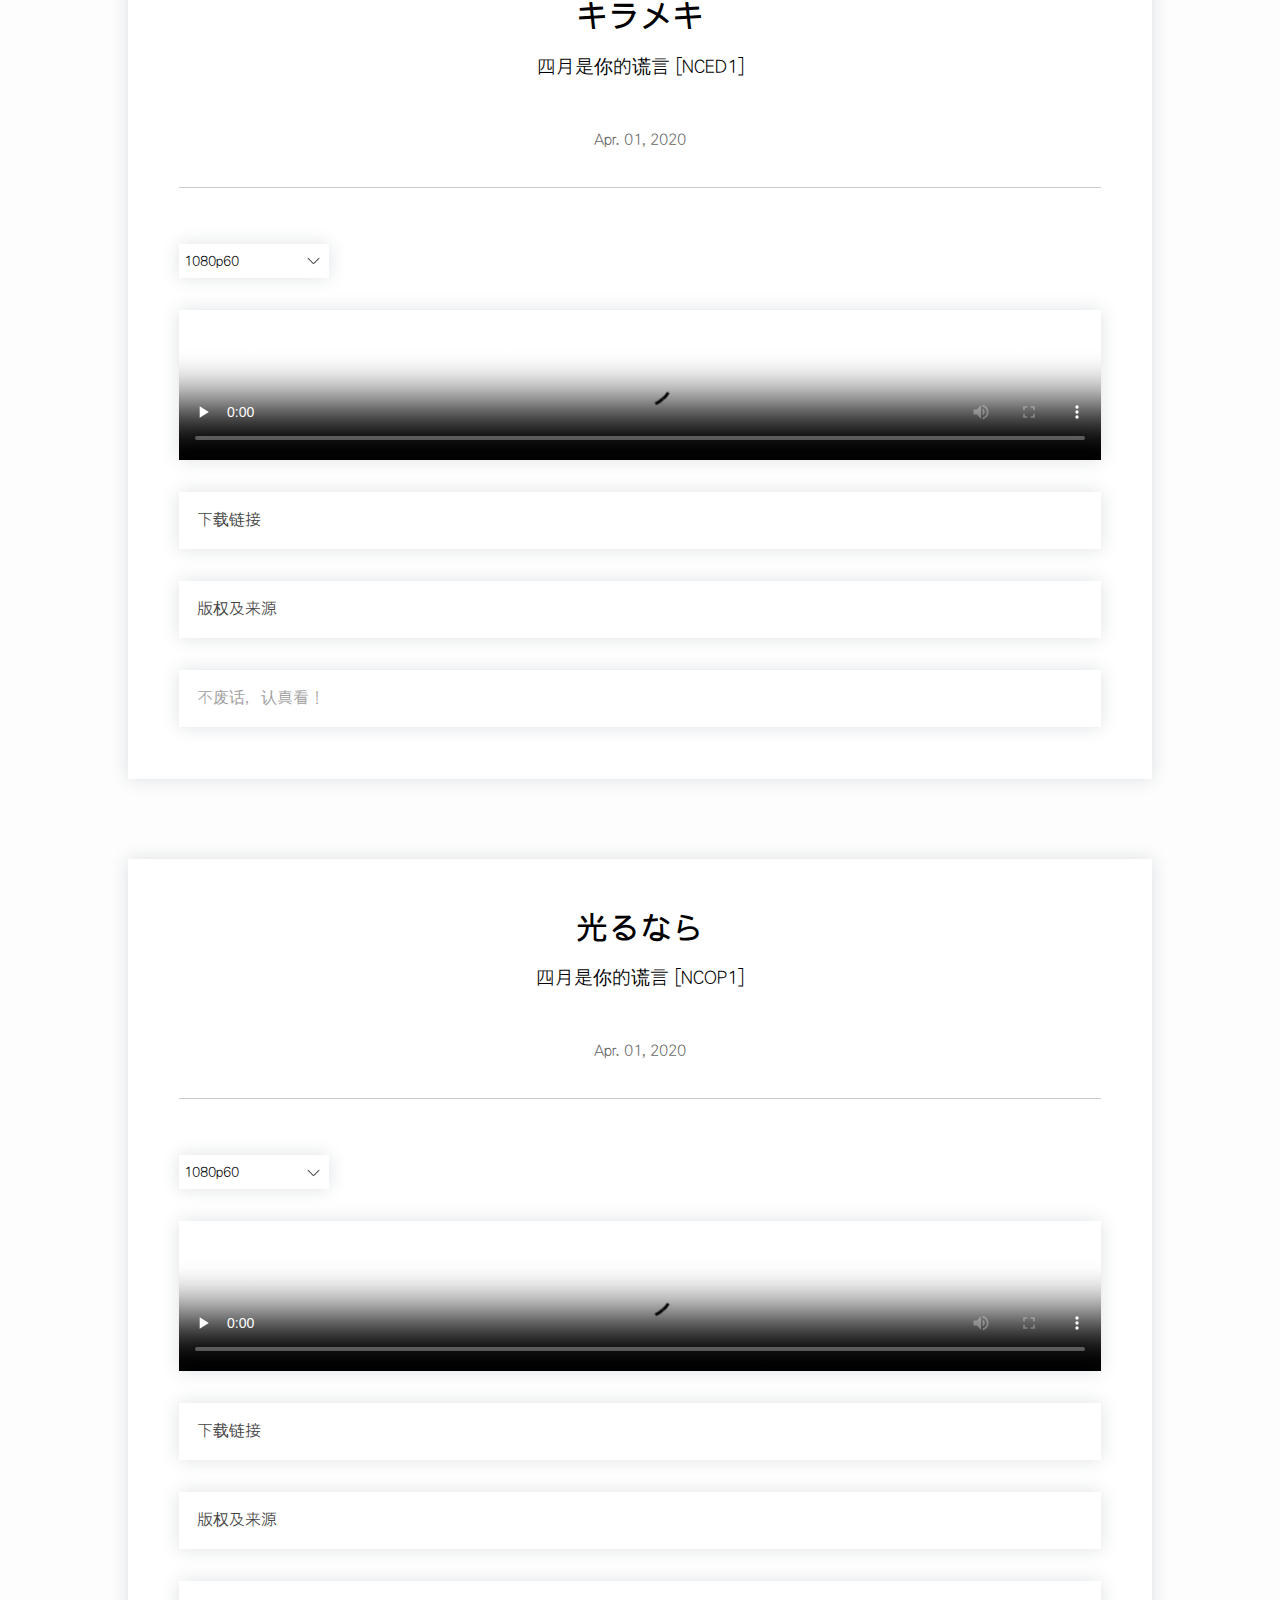
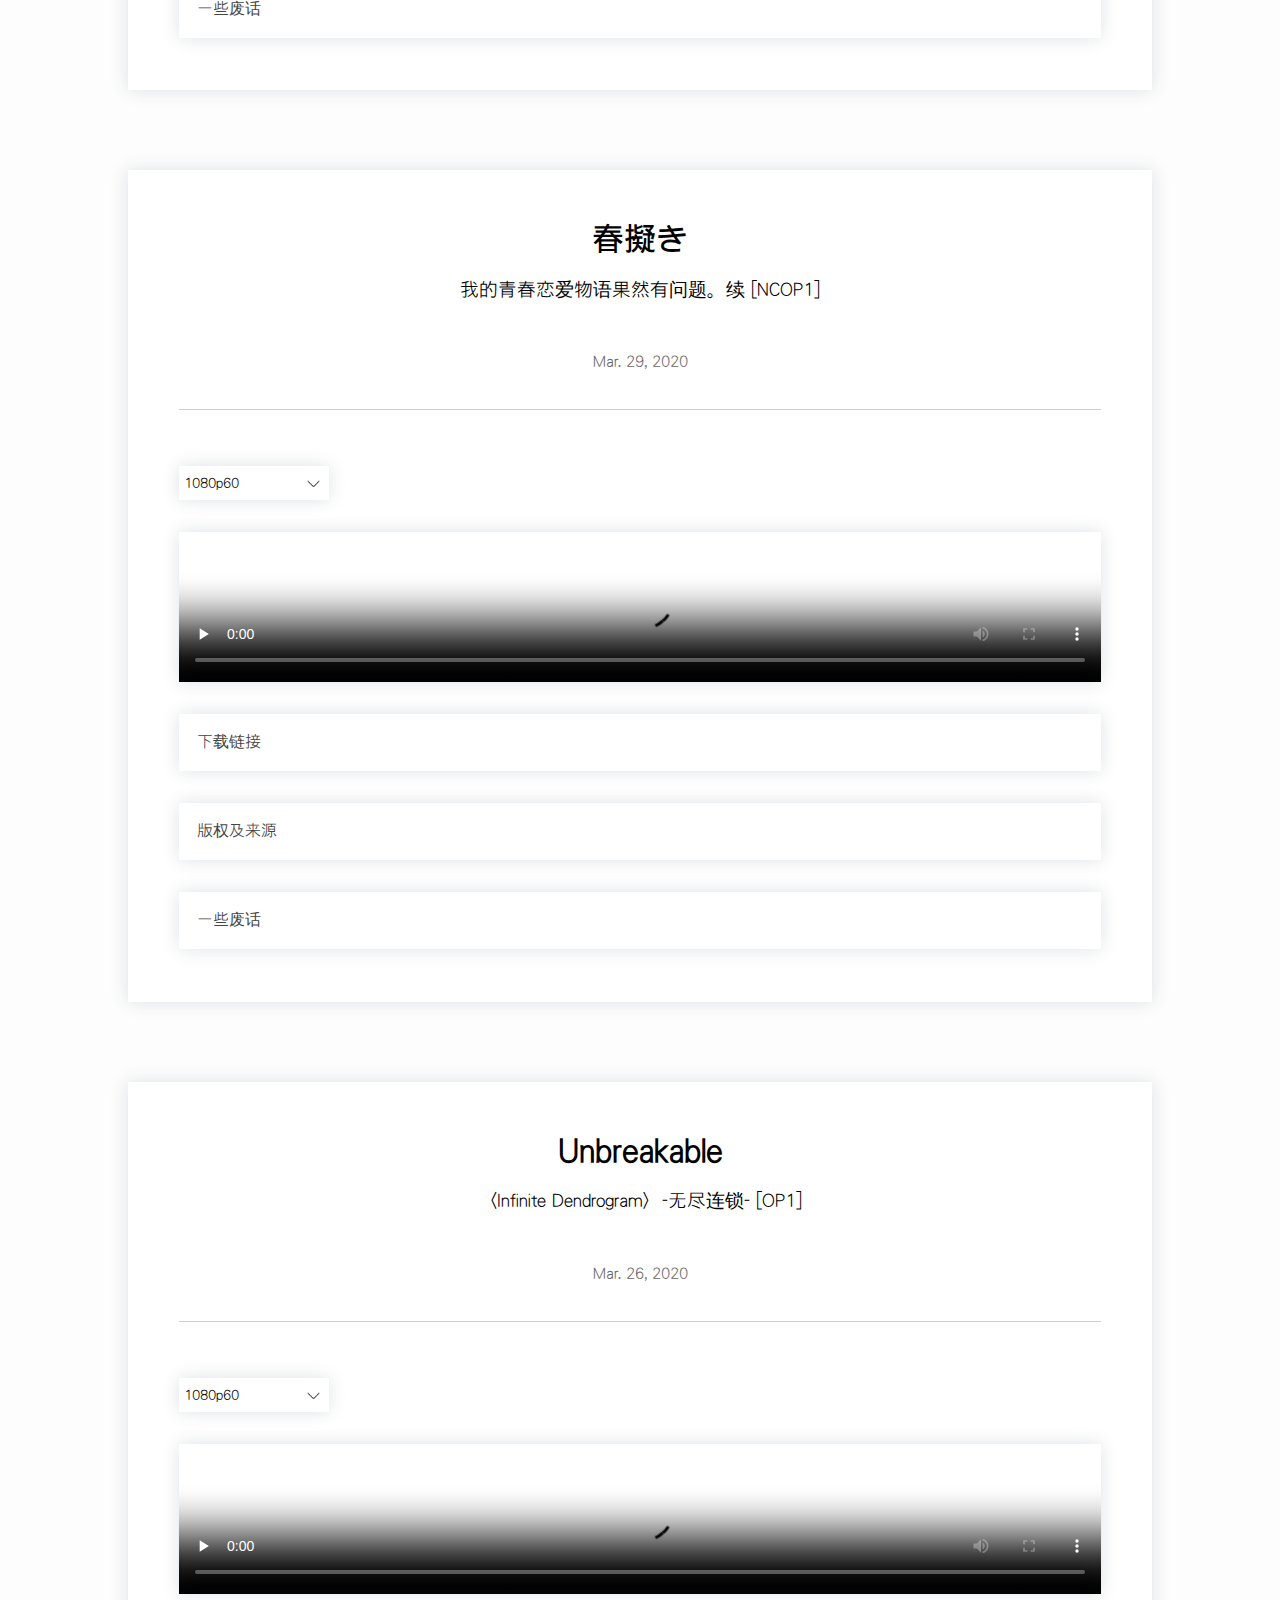
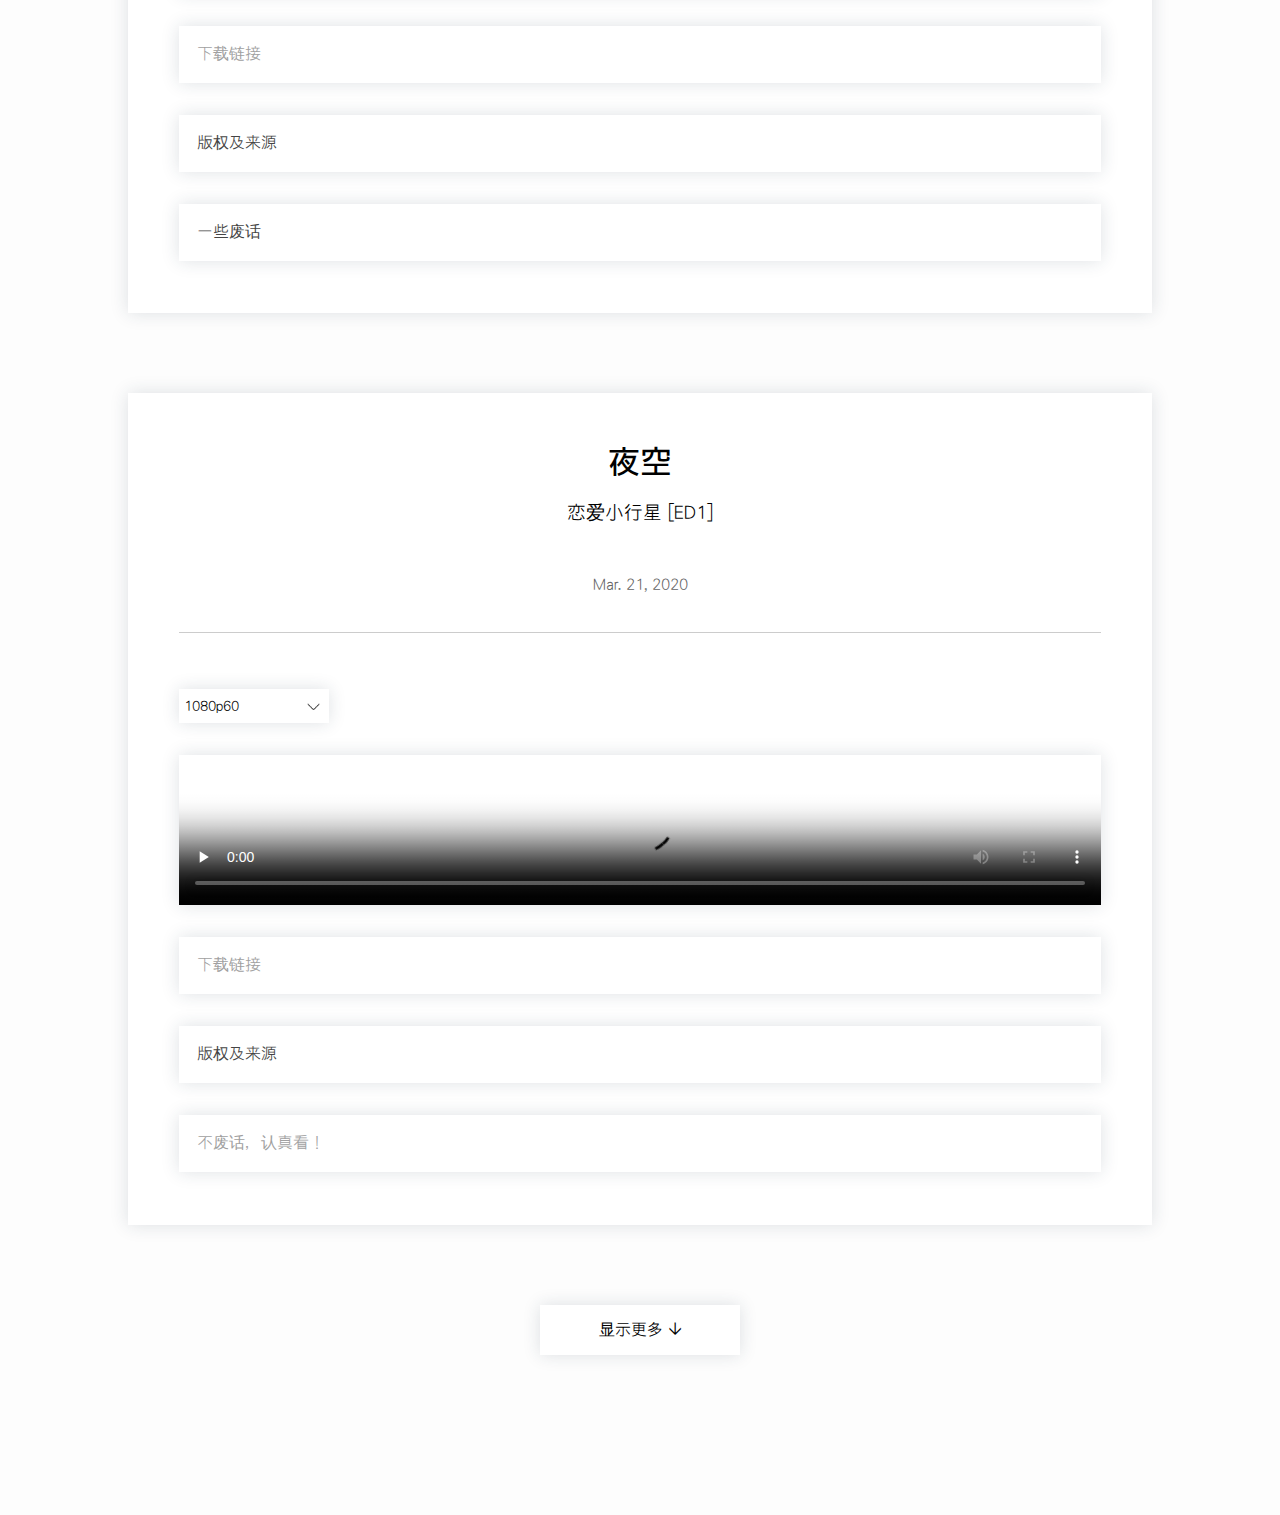
==== commit d8785090: "Update Readme" ====
--- a/index.html
+++ b/index.html
@@ -92,7 +92,7 @@
             <h1 align="center">注意事项</h1>
             <h3 align="center">OPED的艺术凝聚了一部番的灵魂！</h3>
             <br />
-            <p class="date">Apr. 01, 2020</p>
+            <p class="date">Apr. 03, 2020</p>
             <button class="accordion">CREDIT</button>
             <div class="panel">
                 <ol>
@@ -131,7 +131,7 @@
                                 <p>1080p 60fps - 10Mbps</p>
                             </li>
                             <li>
-                                <p>2160p (4K) 60fps - 25Mbps</p>
+                                <p>2160p (4K) 60fps - 30Mbps</p>
                             </li>
                         </ul>
                     </li>
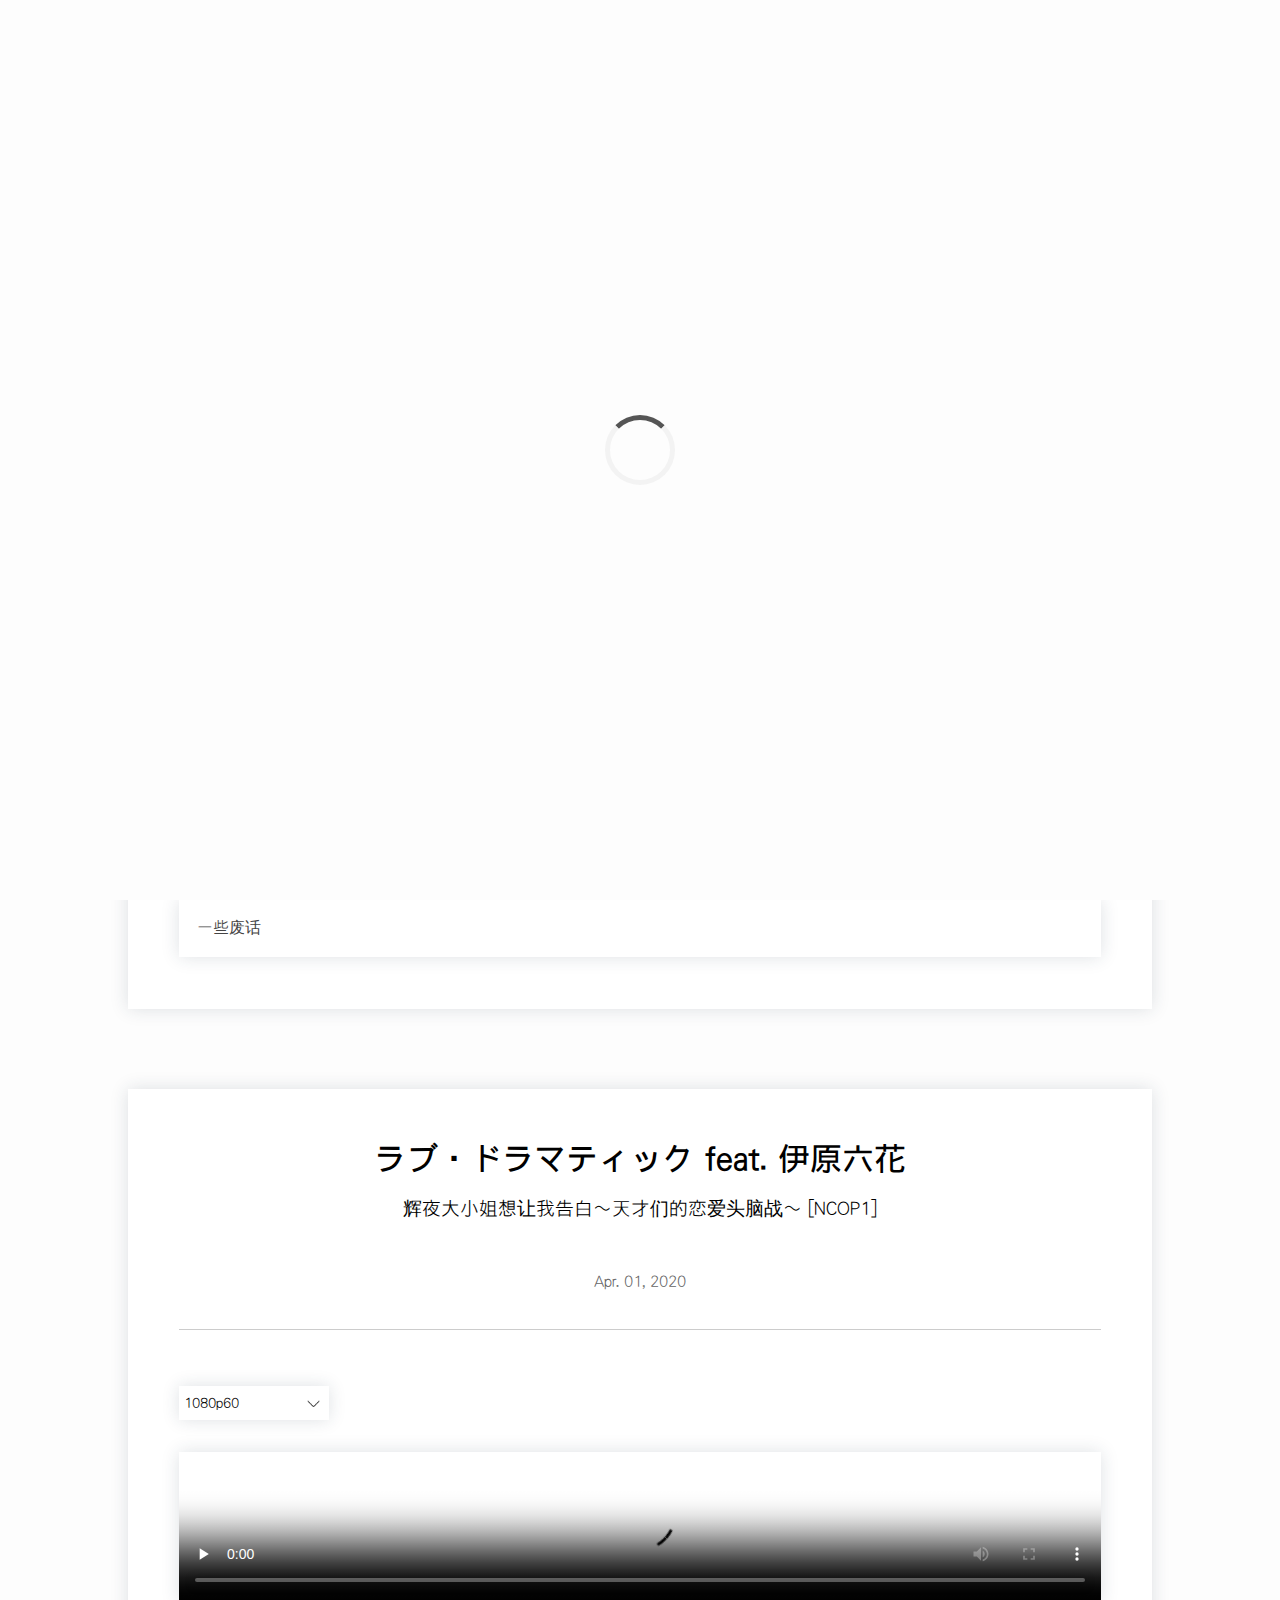
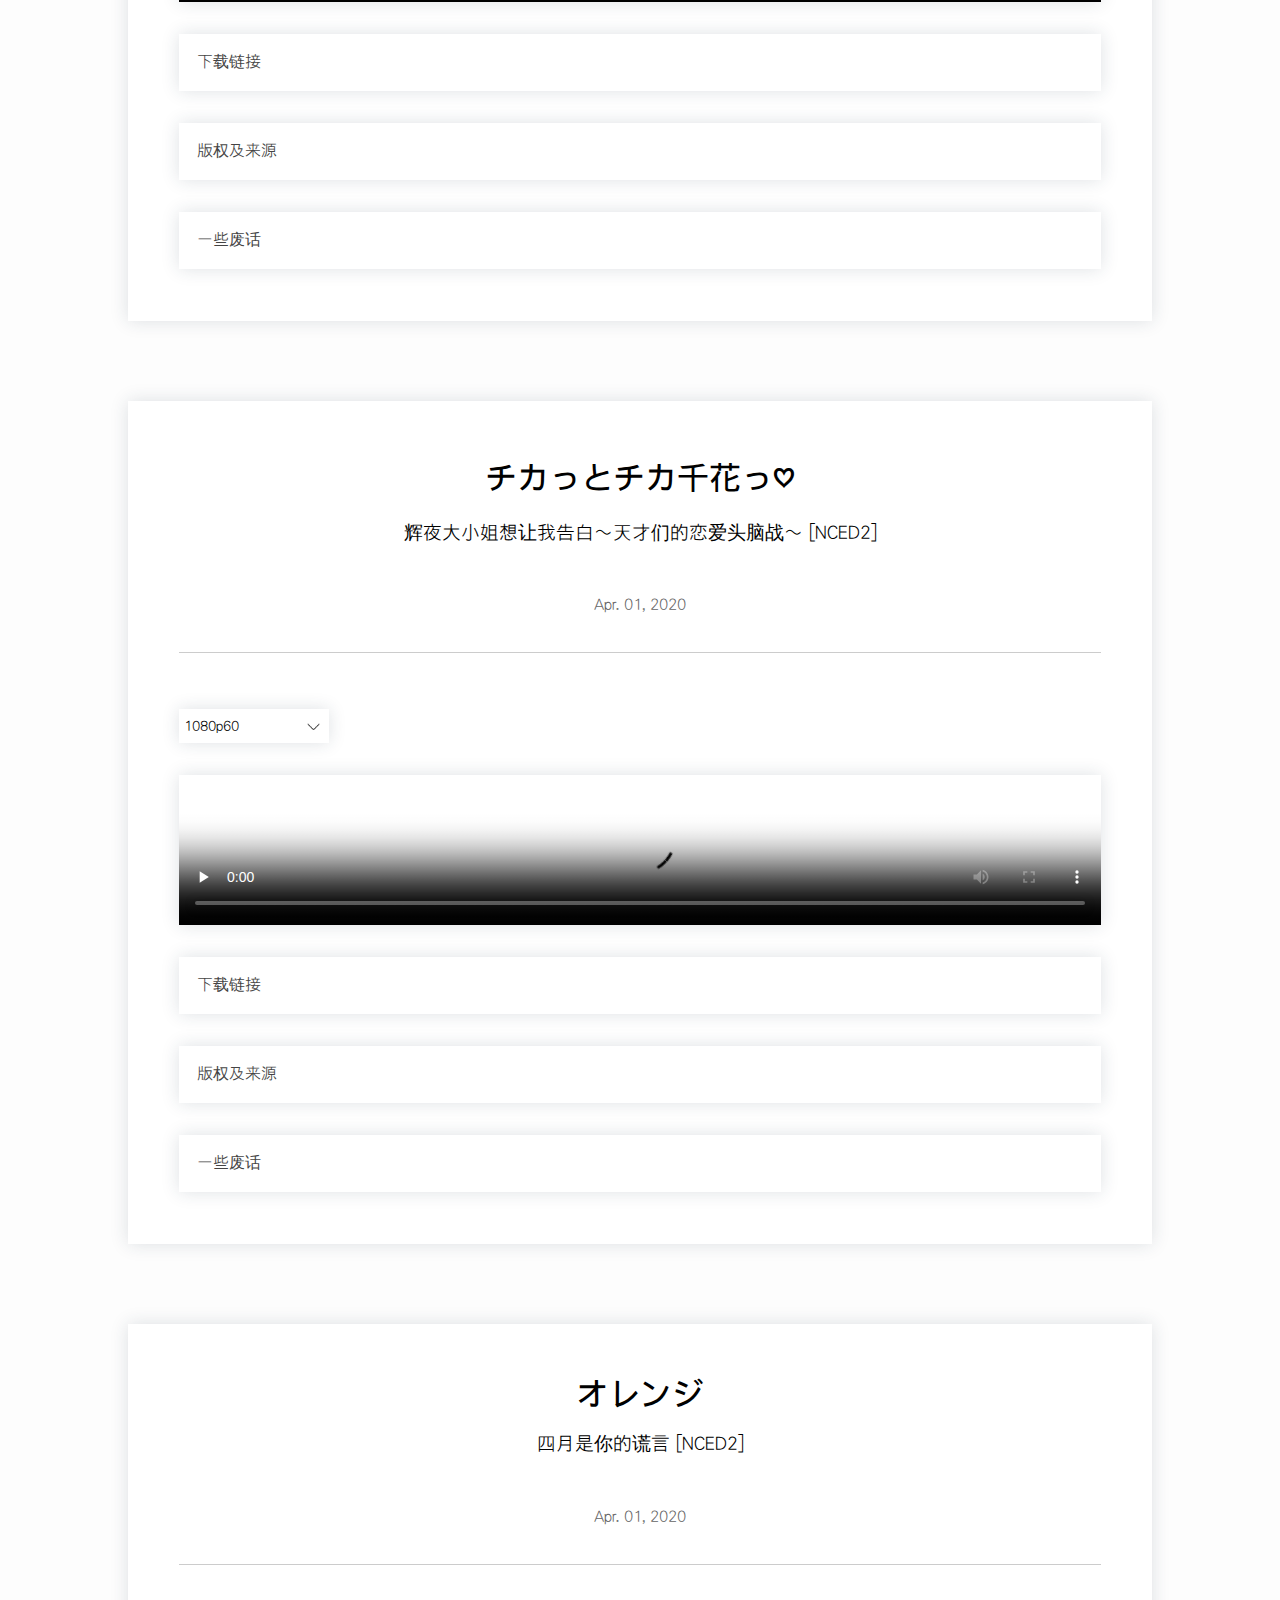
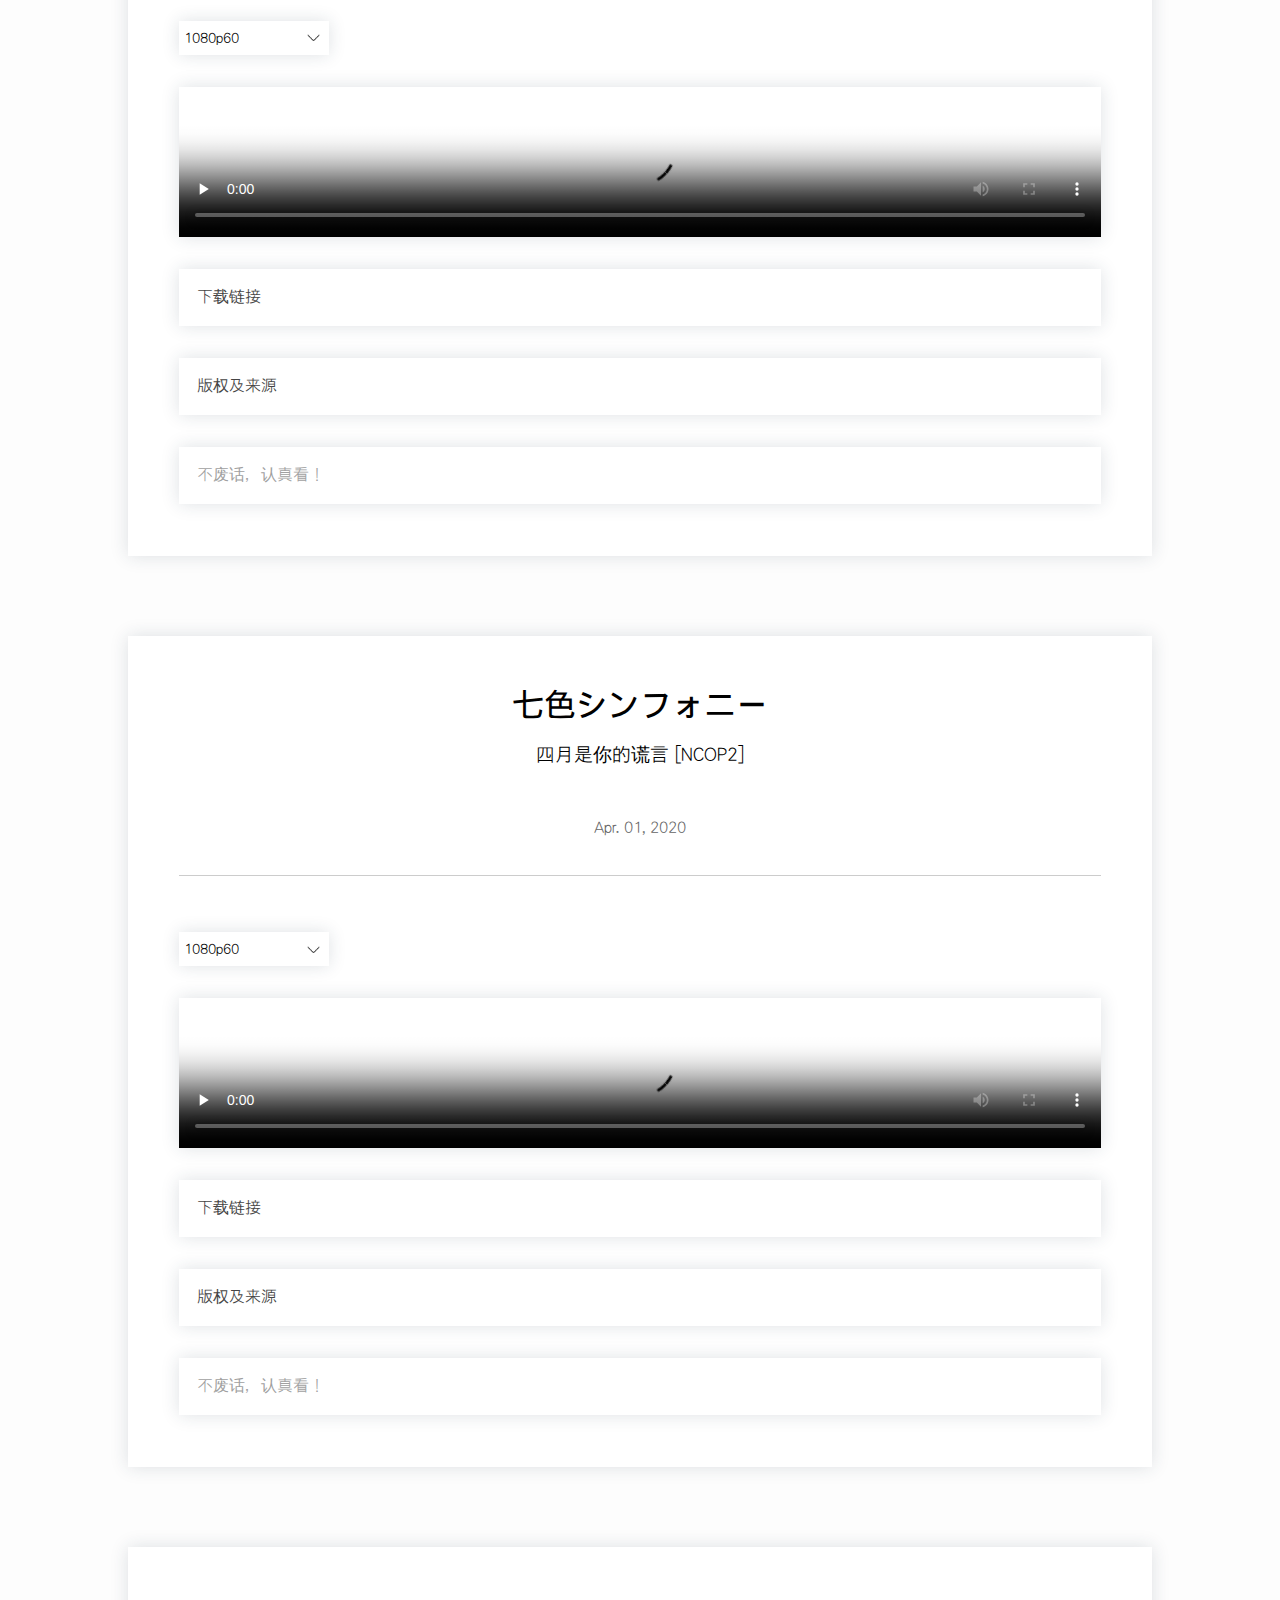
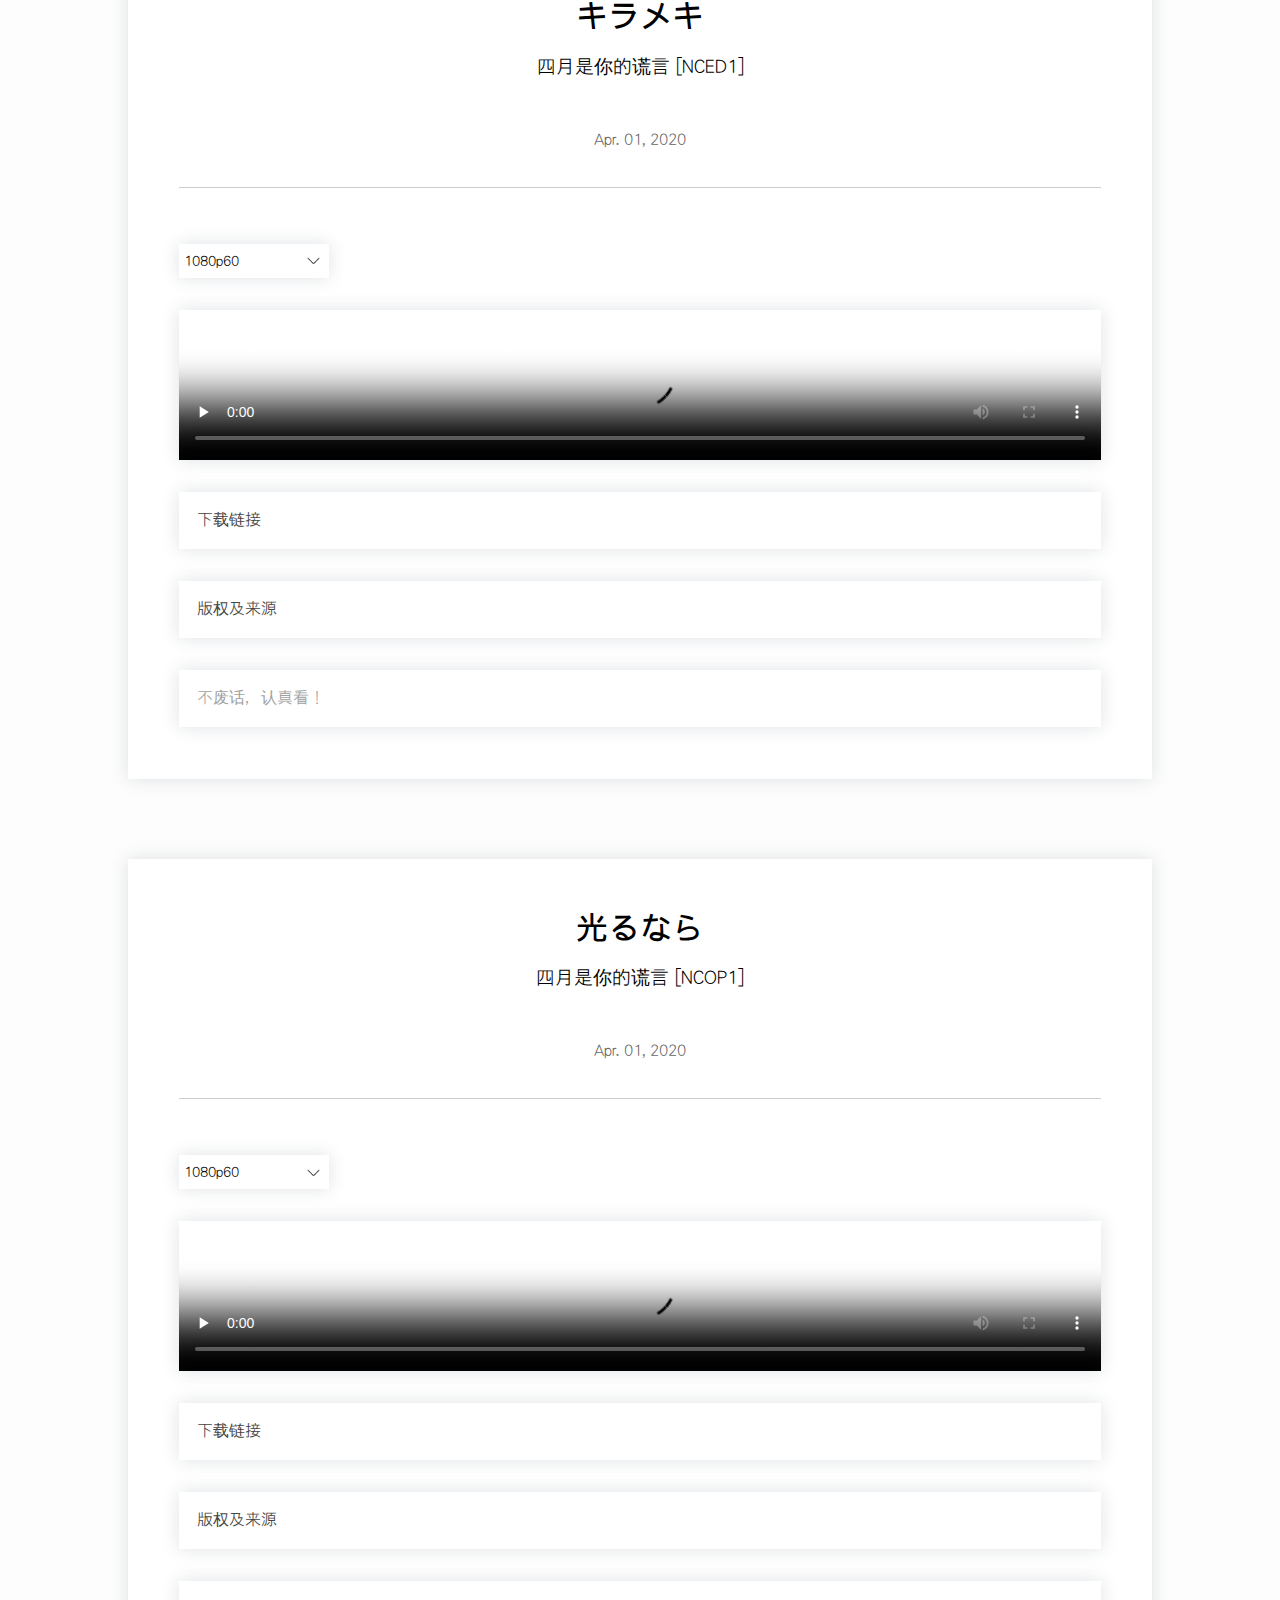
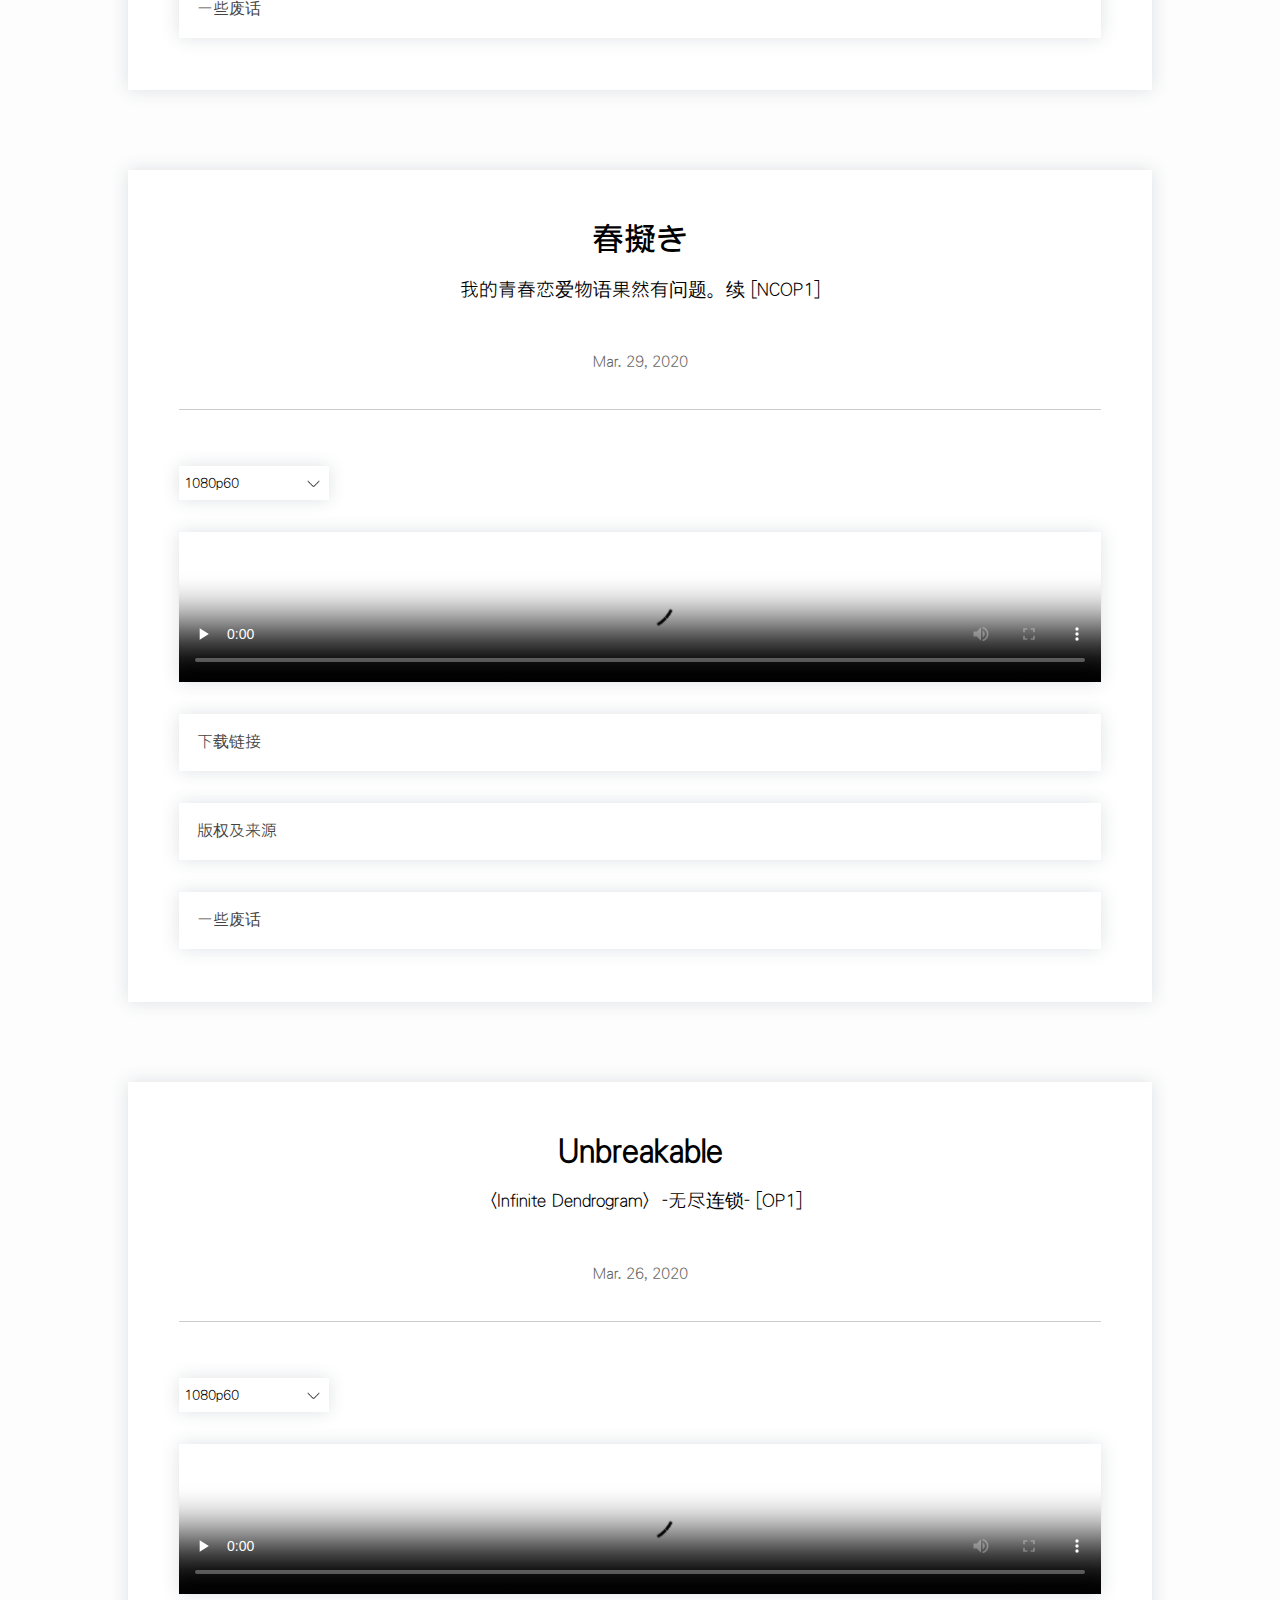
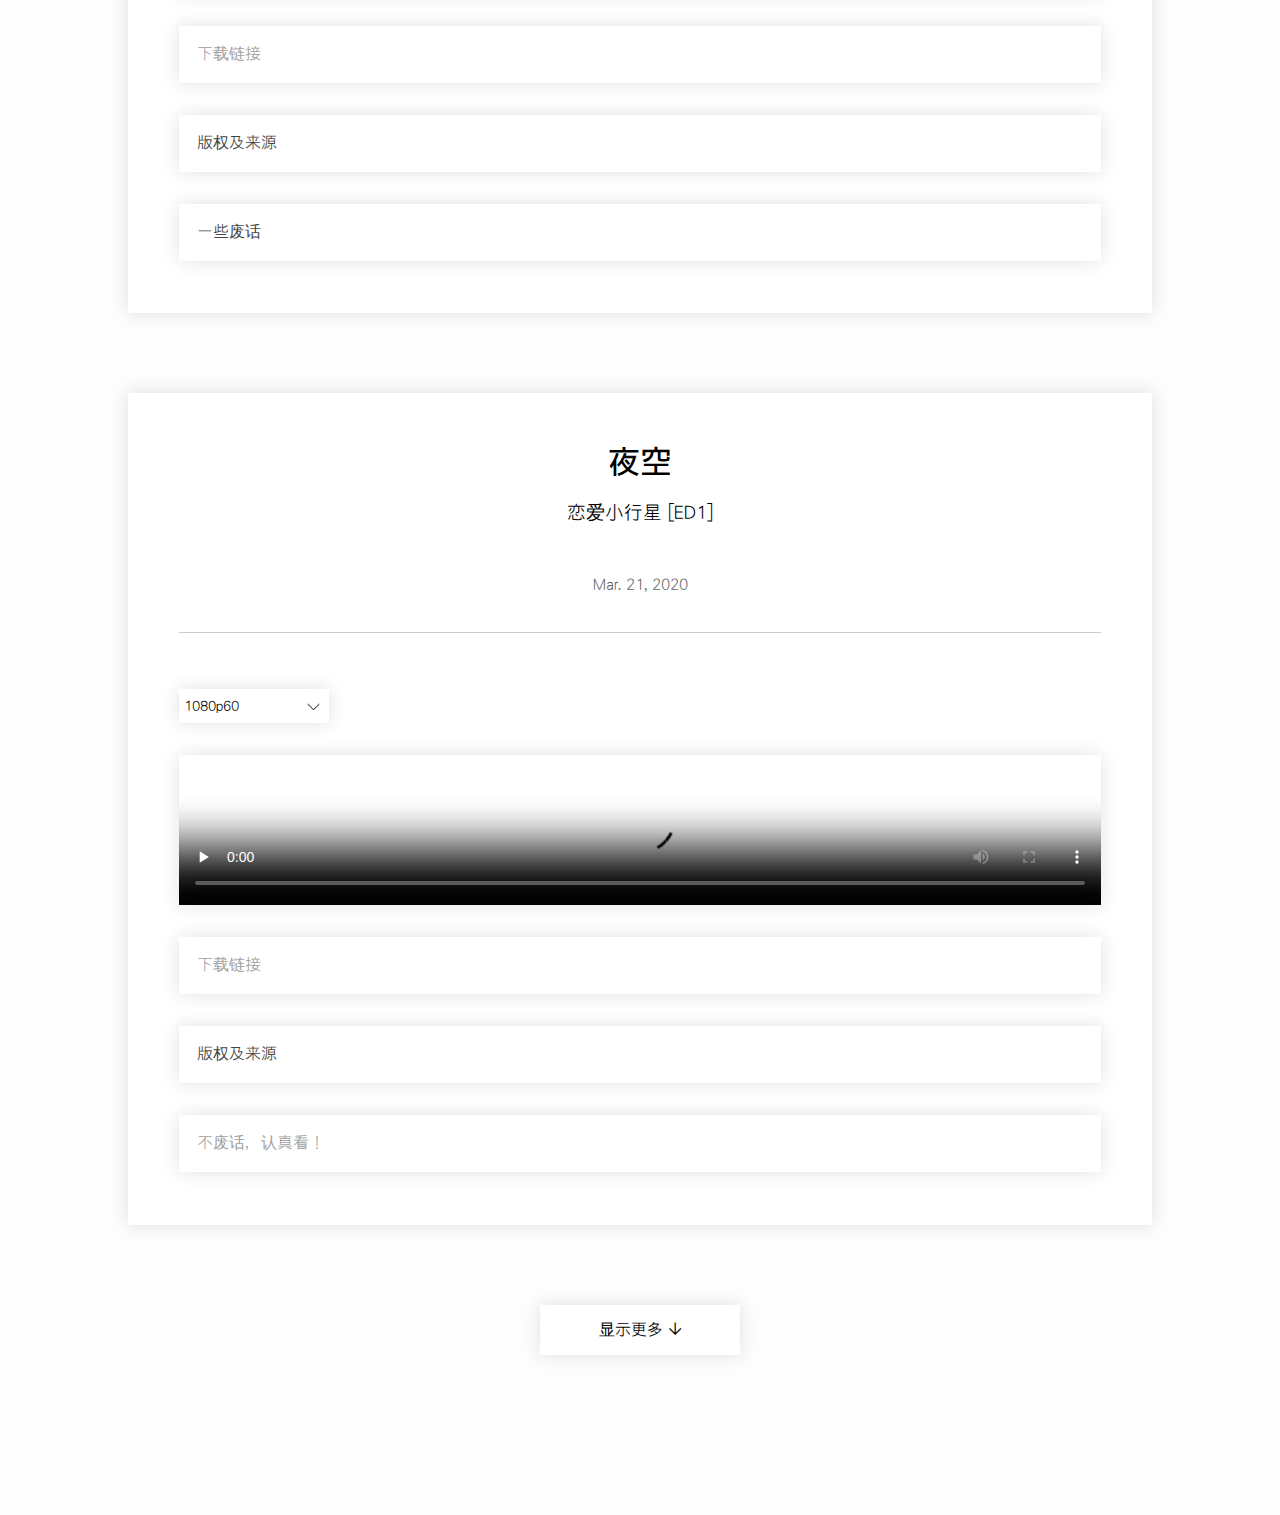
==== commit 64aefea4: "Update Readme" ====
--- a/index.html
+++ b/index.html
@@ -92,7 +92,7 @@
             <h1 align="center">注意事项</h1>
             <h3 align="center">OPED的艺术凝聚了一部番的灵魂！</h3>
             <br />
-            <p class="date">Apr. 03, 2020</p>
+            <p class="date">Apr. 07, 2020</p>
             <button class="accordion">CREDIT</button>
             <div class="panel">
                 <ol>
@@ -125,7 +125,7 @@
                         <p>请根据网络情况自行选择分辨率播放。默认播放1080p分辨率。</p>
                     </li>
                     <li>
-                        <p>视频码率根据复杂度变化，但都会被限制在以下范围内：</p>
+                        <p>视频码率根据复杂度变化，但都平均码率都会被限制在以下范围内（瞬时码率不以限制，所以以下数值可能远远小于需要的网络带宽）：</p>
                         <ul>
                             <li>
                                 <p>1080p 60fps - 10Mbps</p>
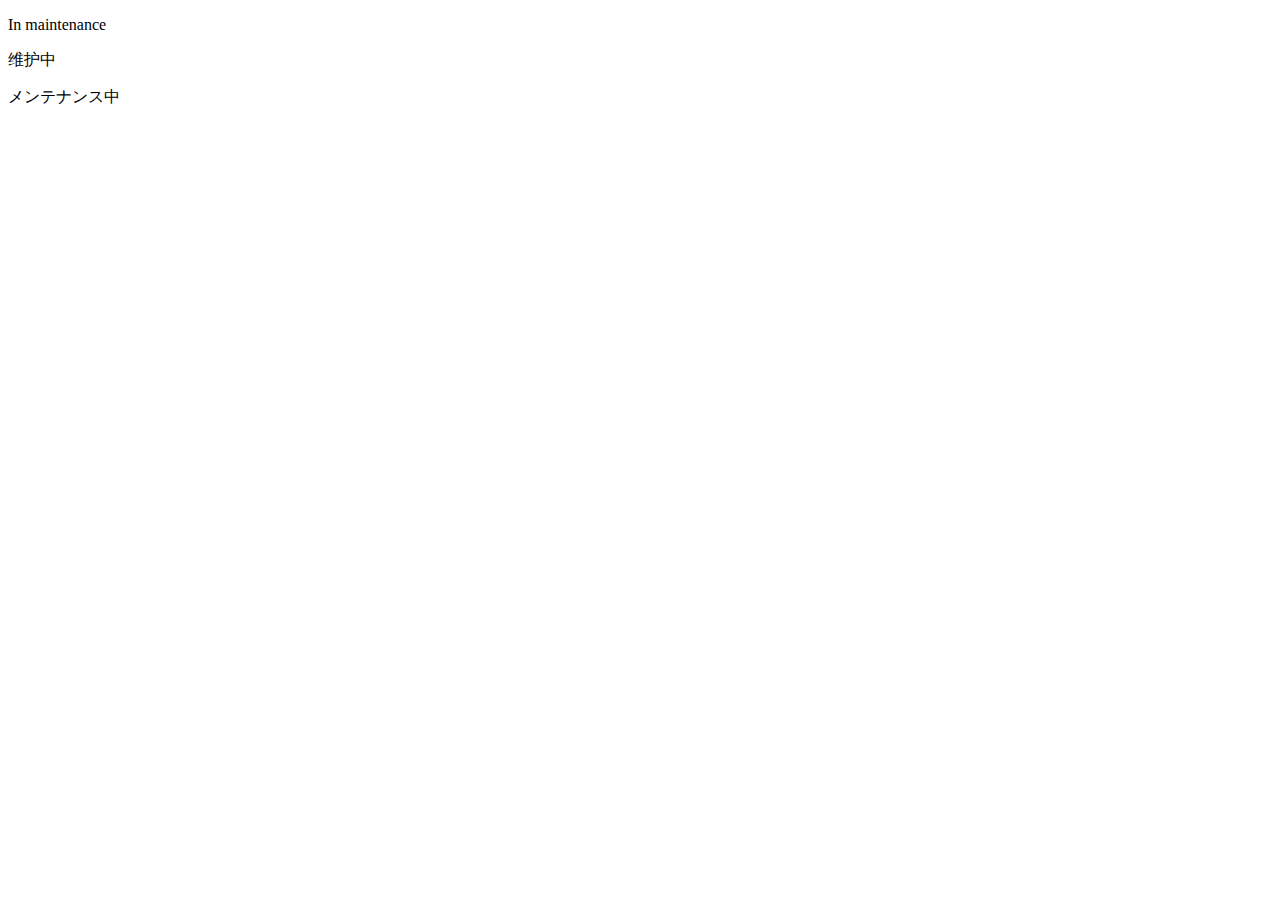
==== commit 6ecbbe67: "In maintenance" ====
--- a/index.html
+++ b/index.html
@@ -1,213 +1,16 @@
 <!DOCTYPE html>
-<html lang="zh-Hans">
+<html>
 <head>
 <title>Smooth Video Project Demo</title>
 <meta charset="UTF-8">
 <meta name="description" content="Demo videos for SVP">
 <meta name="keywords" content="SVP, Smooth Video Project, Anime">
 <meta name="viewport" content="width=device-width, initial-scale=1">
-<link rel="stylesheet" type="text/css" href="css/style.css">
-<script src="scripts/jquery-3.4.1.min.js"></script> 
-<script src="scripts/jquery.easing.min.js"></script> 
-<script src="scripts/list.js"></script> 
-<script src="scripts/list_initialize.js"></script> 
-<script src="scripts/ui_initialize.js"></script> 
-<script src="scripts/ui_template.js"></script> 
-<script src="scripts/ui_control.js"></script> 
-<script src="scripts/player_control.js"></script>
 </head>
 
-<body onscroll="headerStyleUpdate()" onresize="menuSmallScreenOptimize ()">
-<div id="loadingScreen">
-    <div id="loadingAnimation"></div>
-</div>
-<img id="ip_check_img" alt="google server test image">
-<script>
-        googleStatusCheck ();
-    </script>
-<div id="nav-btn" class onclick="navUpdate ()"><span></span></div>
-<div id="nav-menus">
-    <div id="nav-menu-1">
-        <div class="nav-menu-content">
-            <div class="nav-menu-title">
-                <p>SVP DEMO</p>
-            </div>
-            <div><a href="javascript:void(0);" onclick="updatePage ('video')">
-                <p>主页&nbsp;/ Home Page</p>
-                </a></div>
-            <div><a href="javascript:void(0);" onclick="showMenu ('nav-menu-2')">
-                <p>设置&nbsp;/ Settings</p>
-                </a></div>
-            <div><a href="javascript:void(0);" onclick="updatePage ('readme')">
-                <p>注意事项&nbsp;/ Read Me</p>
-                </a></div>
-            <div></div>
-        </div>
-    </div>
-    <div id="nav-menu-2">
-        <div class="nav-menu-content">
-            <div class="nav-menu-title">
-                <p>设置&nbsp;/ Settings</p>
-            </div>
-            <div>
-                <p>简繁转换&nbsp;/ Character Set</p>
-                <div id="google_translate_element"></div>
-            </div>
-            <div><a href="javascript:void(0);" onclick="hideMenu ('nav-menu-2')">
-                <p>&#129120;&nbsp;返回&nbsp;/ Back</p>
-                </a></div>
-            <div></div>
-        </div>
-    </div>
-</div>
-<div id="header" class>
-    <div class="header-content">
-        <div class="header-title">
-            <p><span onclick="smoothUpdatePage ('video','main')">SVP DEMO</span></p>
-        </div>
-    </div>
-</div>
-<div id="main">
-    <div id="search-bar">
-        <div class="icon">
-            <svg focusable="false" viewbox="0 0 24 24">
-                <path d="M15.5 14h-.79l-.28-.27A6.471 6.471 0 0 0 16 9.5 6.5 6.5 0 1 0 9.5 16c1.61 0 3.09-.59 4.23-1.57l.27.28v.79l5 4.99L20.49 19l-4.99-5zm-6 0C7.01 14 5 11.99 5 9.5S7.01 5 9.5 5 14 7.01 14 9.5 11.99 14 9.5 14z"></path>
-            </svg>
-        </div>
-        <div class="input">
-            <input type="text" autocapitalize="off" autocomplete="off">
-        </div>
-    </div>
-    <script>
-        var input = document.getElementById("search-bar").getElementsByTagName("input")[0];
-        input.addEventListener("keyup", function(event) {
-            if (event.keyCode === 13) {
-                search (this.value);
-                $(this).blur();
-            }
-        });
-    </script>
-    <div id="videos">
-        <div class="readme" style="display: none;">
-            <h1 align="center">注意事项</h1>
-            <h3 align="center">OPED的艺术凝聚了一部番的灵魂！</h3>
-            <br />
-            <p class="date">Apr. 07, 2020</p>
-            <button class="accordion">CREDIT</button>
-            <div class="panel">
-                <ol>
-                    <li>
-                        <p><a href="https://www.svp-team.com/">SVP官网</a></p>
-                    </li>
-                    <li>
-                        <p>此页面上的资源仅供学习交流使用，禁止用于任何商业用途！若喜欢此作品请购买正版支持！</p>
-                    </li>
-                </ol>
-            </div>
-            <button class="accordion">关于网页使用</button>
-            <div class="panel">
-                <ol>
-                    <li>
-                        <p>请使用当前的网页语言进行搜索。即当网页为简体时，请用简体中文进行搜索（原文为日文的内容，比如歌曲名和歌手名等，可以直接用日文搜索），以此类推。</p>
-                    </li>
-                    <li>
-                        <p>搜索关键词请用空格分开。</p>
-                    </li>
-                    <li>
-                        <p>任何bug请通过<a href="https://github.com/KarlKKang/SVP-Demo">Github</a>提交。</p>
-                    </li>
-                </ol>
-            </div>
-            <button class="accordion">关于在线播放</button>
-            <div class="panel">
-                <ol>
-                    <li>
-                        <p>请根据网络情况自行选择分辨率播放。默认播放1080p分辨率。</p>
-                    </li>
-                    <li>
-                        <p>视频码率根据复杂度变化，但都平均码率都会被限制在以下范围内（瞬时码率不以限制，所以以下数值可能远远小于需要的网络带宽）：</p>
-                        <ul>
-                            <li>
-                                <p>1080p 60fps - 10Mbps</p>
-                            </li>
-                            <li>
-                                <p>2160p (4K) 60fps - 30Mbps</p>
-                            </li>
-                        </ul>
-                    </li>
-                    <li>
-                        <p>部分设备（目前已知所有ios设备）不支持浏览器4K在线播放，在这种情况下即使选择4K也只会播放1080p。点击<a href="https://storage.googleapis.com/svp-demo/videos/online/%E6%9F%90%E7%A7%91%E5%AD%A6%E7%9A%84%E8%B6%85%E7%94%B5%E7%A3%81%E7%82%AES%20%5BOP1%5D%5B2160p%5D%5Bx264_aac%5D.mp4">这里</a>测试你的设备是否支持4K播放。</p>
-                    </li>
-                    <li>
-                        <p>部分视频有使用音轨延迟，如果播放器不支持会导致音轨和视频不同步，遇到这种情况请更换播放器或浏览器。</p>
-                    </li>
-                    <li>
-                        <p>Windows浏览器建议：</p>
-                        <ul>
-                            <li>
-                                <p>旧版Edge不推荐，不支持音轨延迟。</p>
-                            </li>
-                            <li>
-                                <p>新版Chromium Edge同样不推荐，视频播放不流畅，会产生Judder效果。</p>
-                            </li>
-                            <li>
-                                <p>Chrome推荐。</p>
-                            </li>
-                            <li>
-                                <p>Firefox推荐。</p>
-                            </li>
-                        </ul>
-                    </li>
-                    <li>
-                        <p>在线播放的视频均为低码率高压缩版，如果需要高质量版请展开“下载链接”菜单下载。</p>
-                    </li>
-                    <li>
-                        <p>在线播放的视频字幕均为内嵌硬字幕，如需要软字幕版本请展开“下载链接”菜单下载高质量版。</p>
-                    </li>
-                </ol>
-            </div>
-            <button class="accordion">关于下载</button>
-            <div class="panel">
-                <ol>
-                    <li>
-                        <p>高质量下载版色彩精度为10bit，请仔细配置播放器以获得最佳体验。</p>
-                    </li>
-                    <li>
-                        <p>下载版字幕为mkv封装软字幕，有的会同时封装字体，有的不会。没有封装字体的请自行安装字体。</p>
-                    </li>
-                    <li>
-                        <p>新番源均为WebRip，故没有高质量版本提供下载。</p>
-                    </li>
-                </ol>
-            </div>
-            <button class="accordion">关于视频源的选择</button>
-            <div class="panel">
-                <ol>
-                    <li>
-                        <p>新番源均为WebRip，有蓝光源放流的就会根据情况选择BDMV或BDRip。</p>
-                    </li>
-                    <li>
-                        <p>关于NC OP/ED：首先新番肯定不会有NC版的。其次如果credit对补帧效果影响不大我们会选择保留credit，如果credit对画面平衡有帮助我们也会保留credit。</p>
-                    </li>
-                    <li>
-                        <p>至于BD放流后已经做过WebRip的番会不会重做，就要随缘了~</p>
-                    </li>
-                </ol>
-            </div>
-            <div class="end-line-margin"></div>
-        </div>
-        <div id="page-end"></div>
-    </div>
-</div>
-<div id="key"></div>
-<script>
-		initialize();
-	</script> 
-<script type="text/javascript">
-        function googleTranslateElementInit() {
-            new google.translate.TranslateElement({pageLanguage: 'zh-Hans'}, 'google_translate_element');
-        }
-    </script> 
-<script type="text/javascript" src="//translate.google.com/translate_a/element.js?cb=googleTranslateElementInit"></script>
+<body>
+    <p>In maintenance</p>
+    <p>维护中</p>
+    <p>メンテナンス中</p>
 </body>
 </html>
